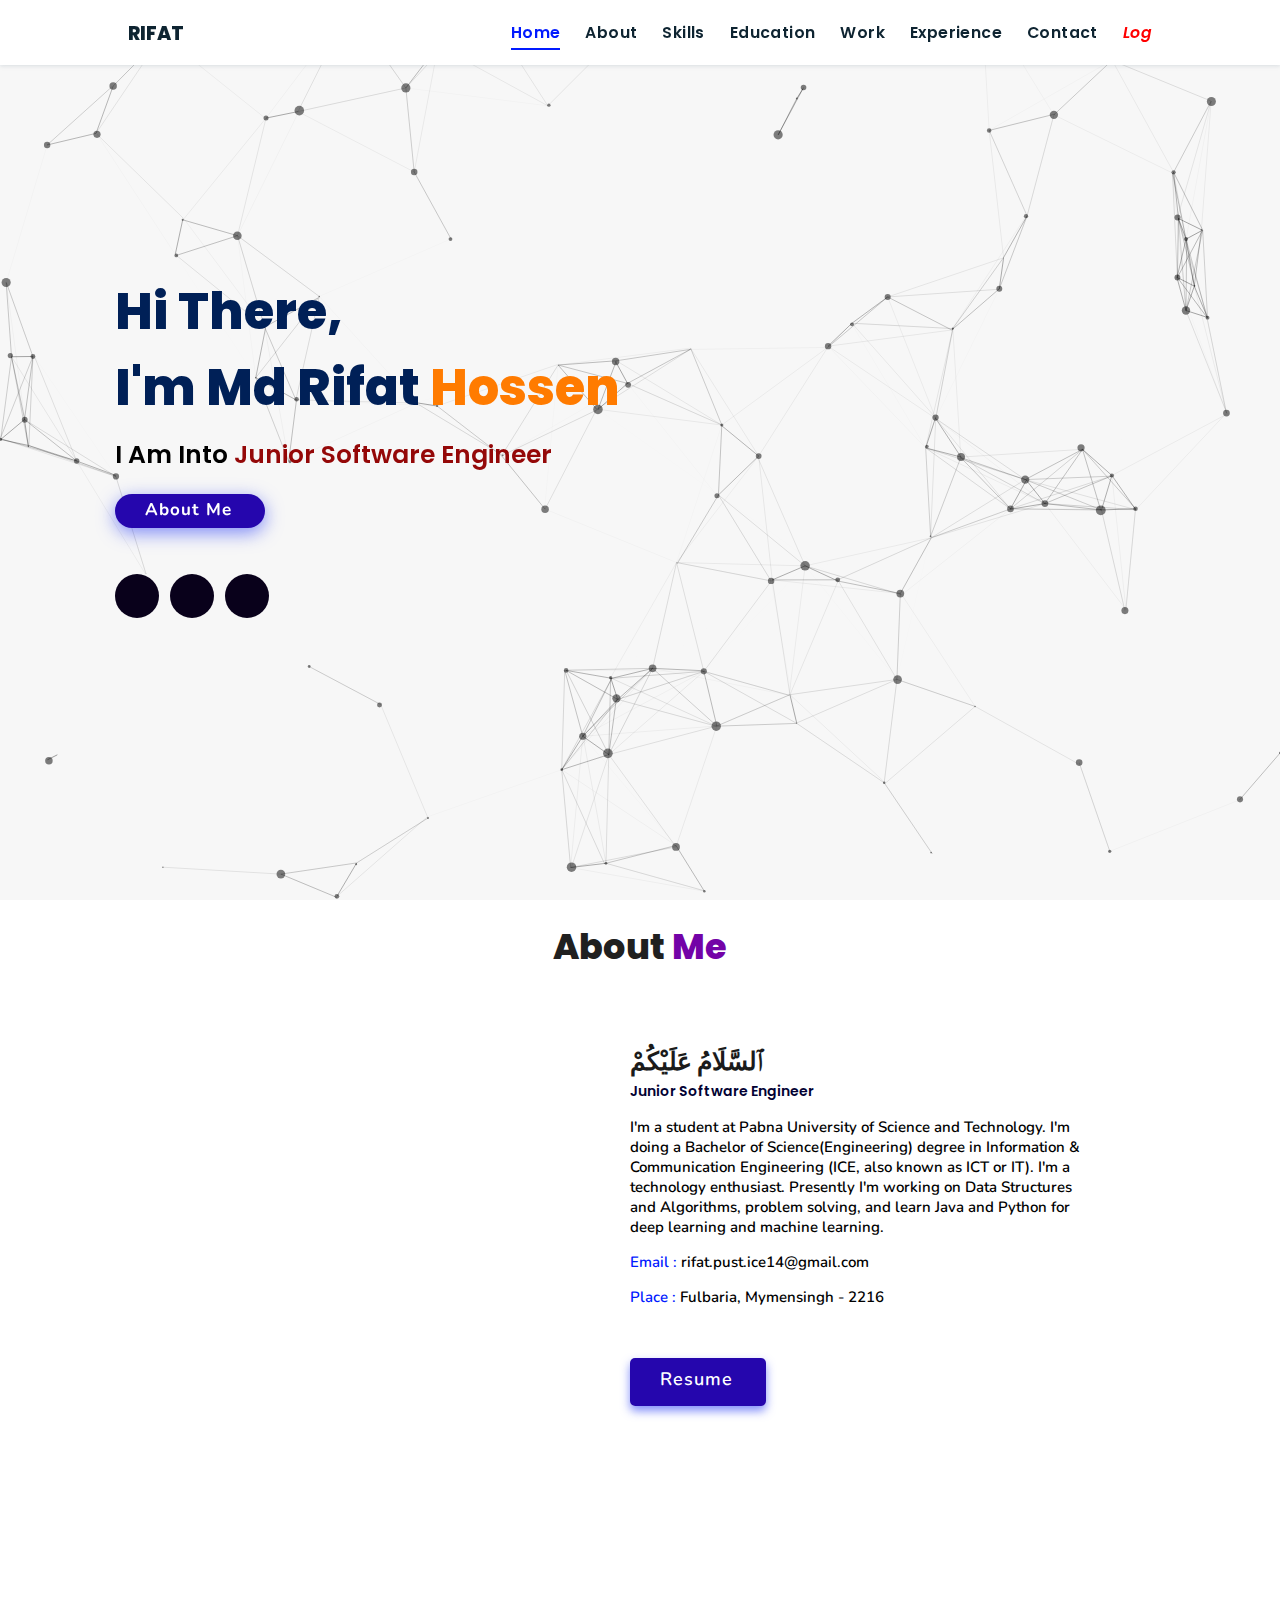
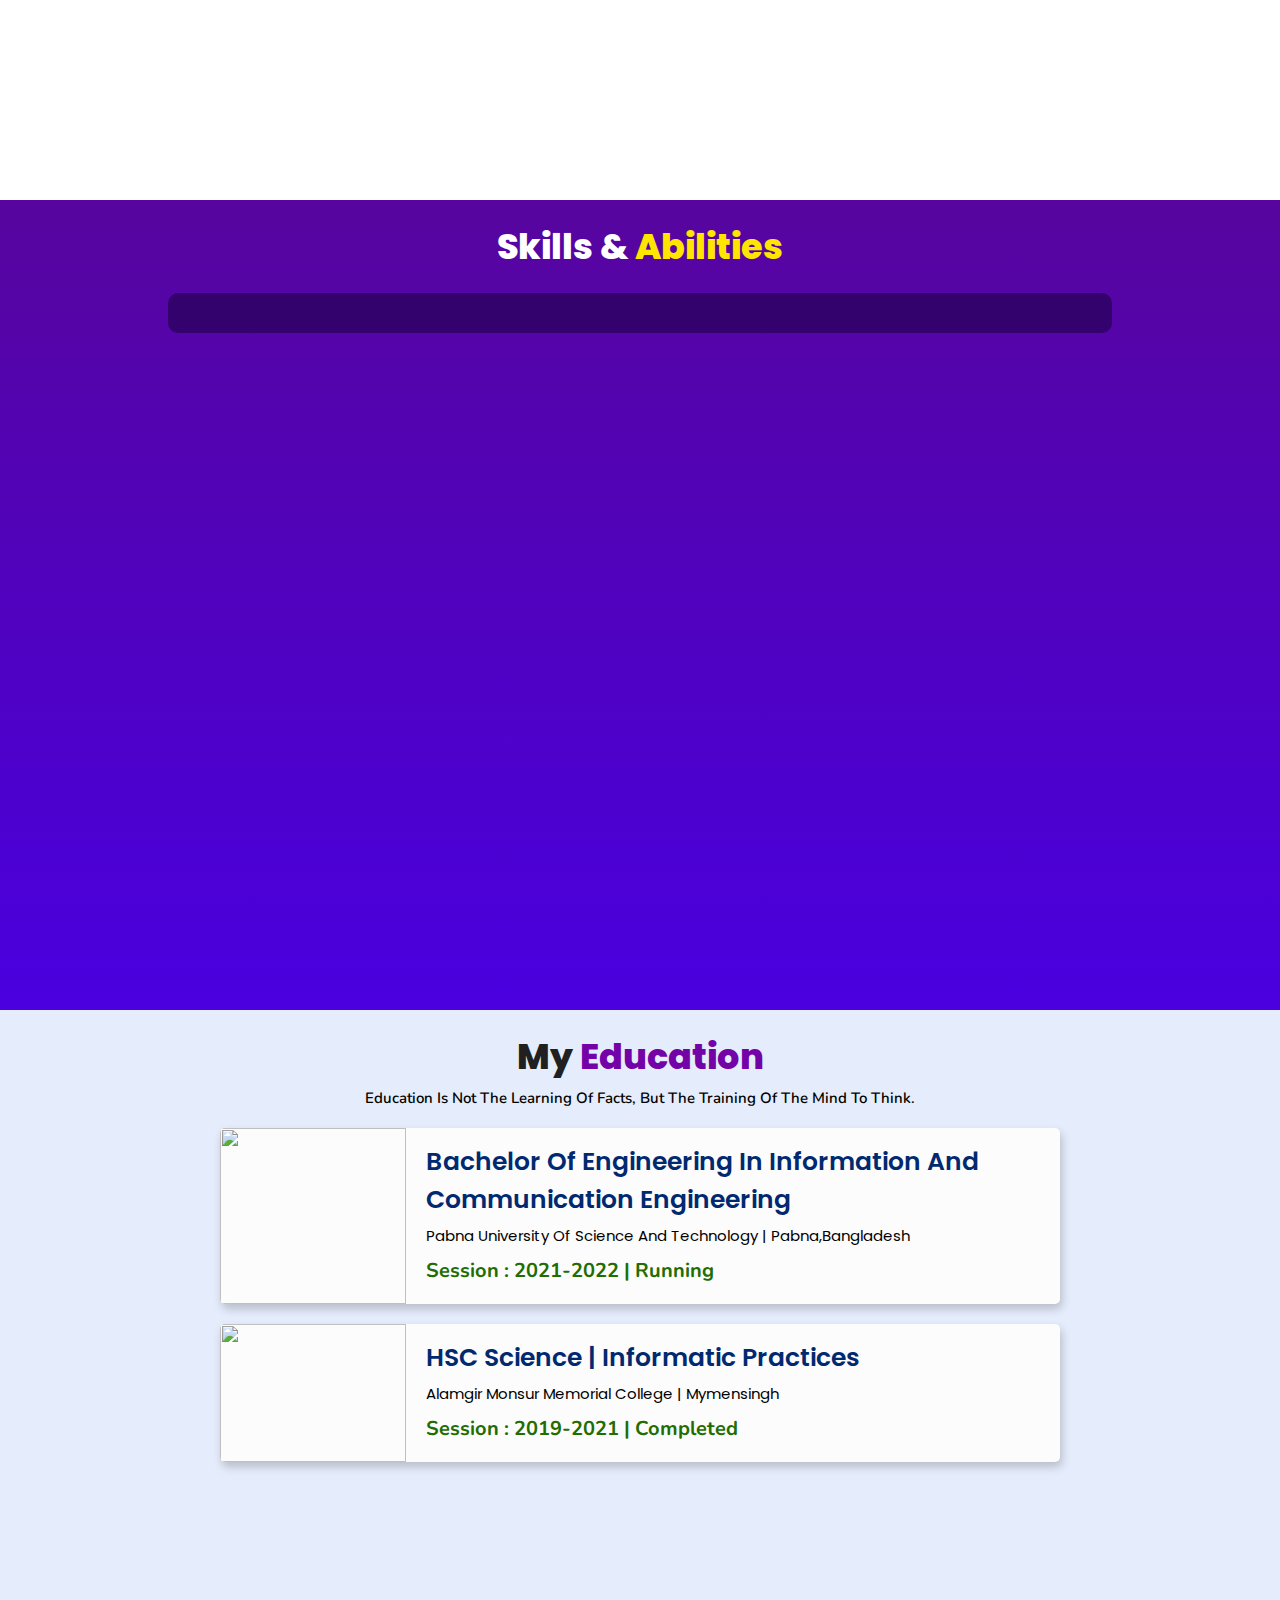
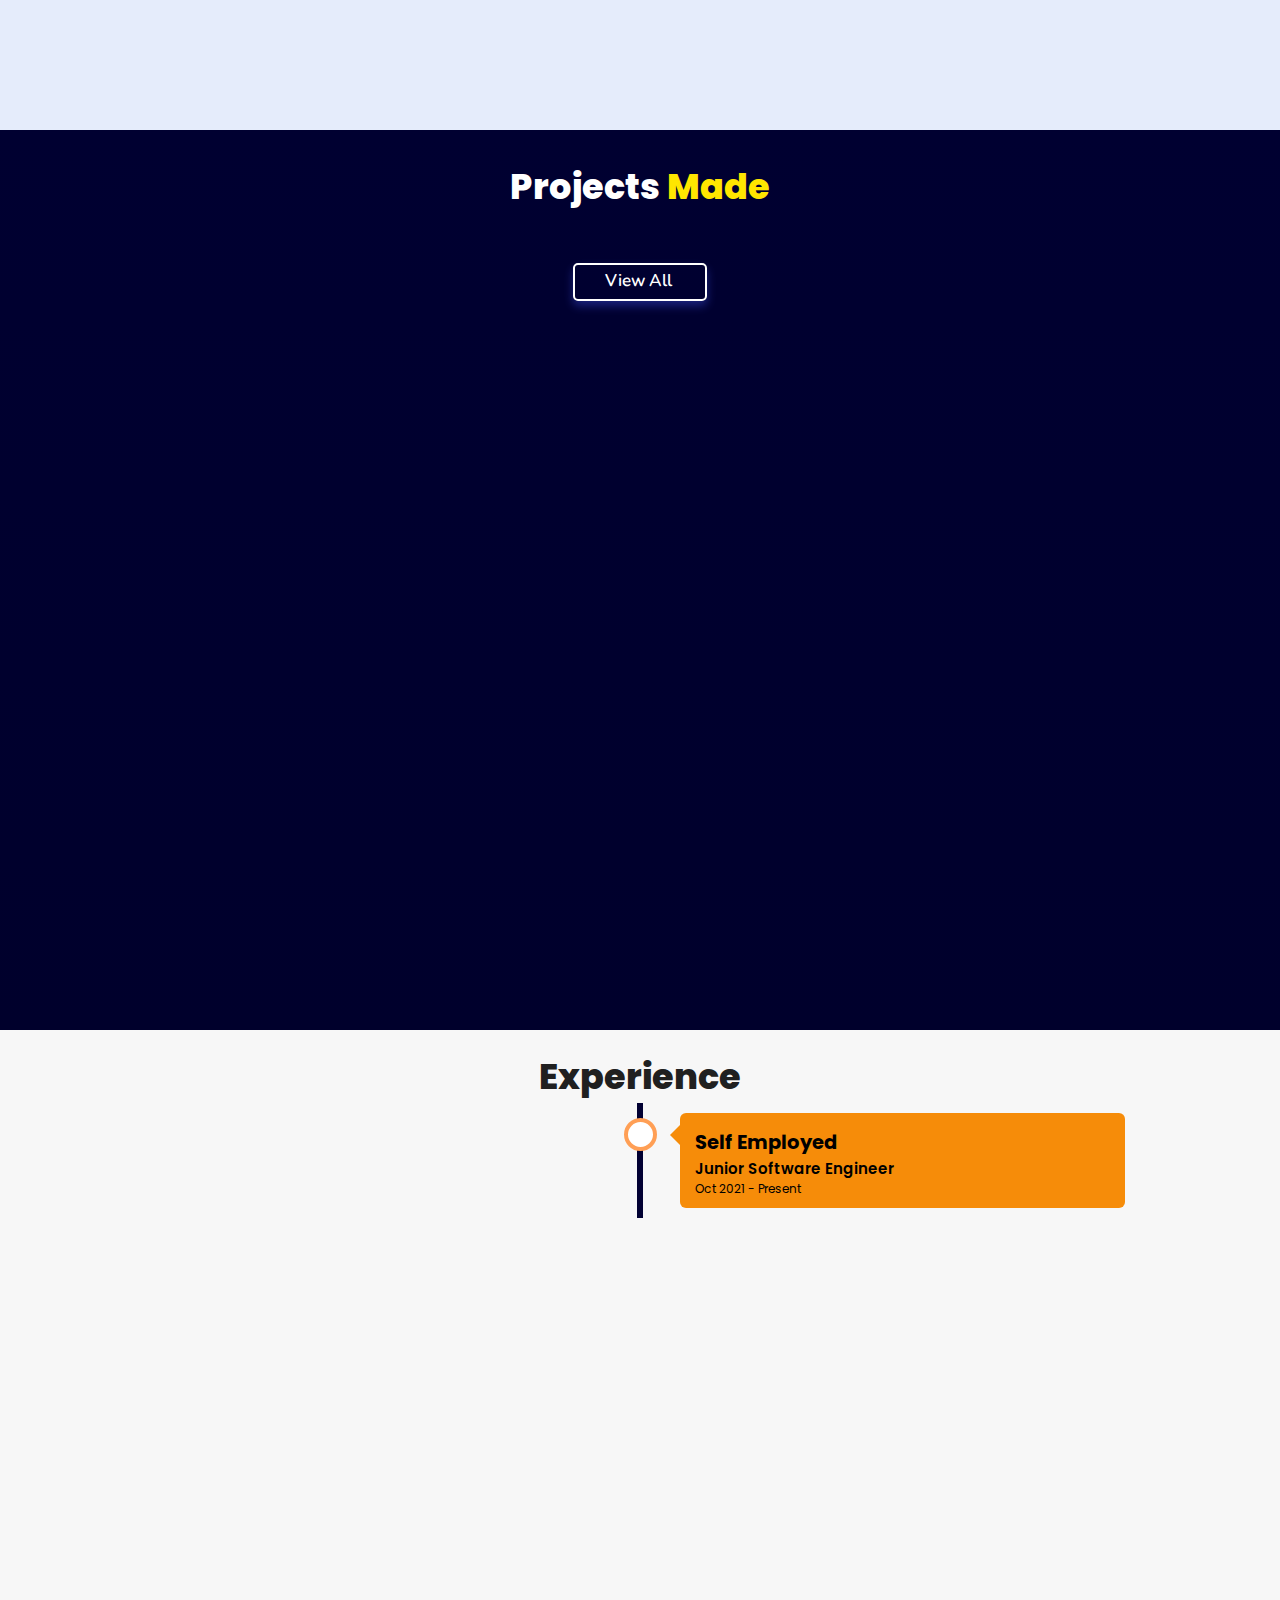
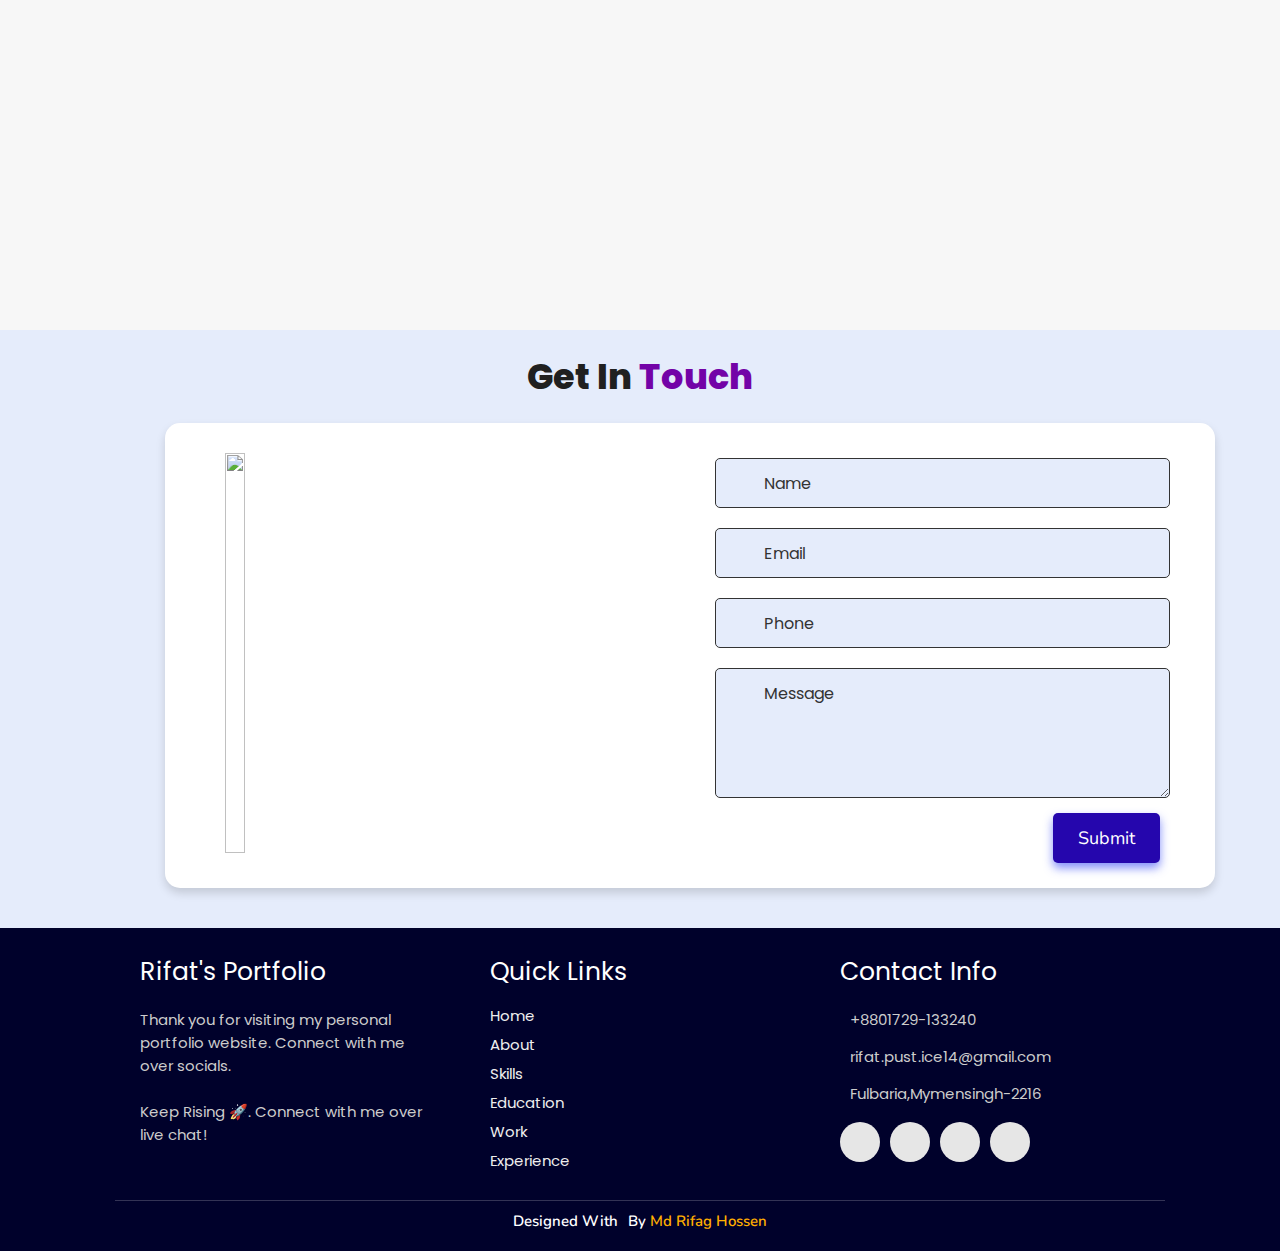
==== index.html @ 2b28e861 "Update index.html" ====
<!DOCTYPE html>
<html lang="en">
<head>
    <meta charset="UTF-8">
    <meta http-equiv="X-UA-Compatible" content="IE=edge">
    <meta name="viewport" content="width=device-width, initial-scale=1.0">
    <meta name="keywords" content="jigar sable, portfolio, jigar, full stack dev, personal portfolio lifecodes, portfolio design, portfolio website, personal portfolio" />
    <meta name="description" content="Welcome to Jigar's Portfolio. Full-Stack Web Developer and Android App Developer" />
    <!-- Custom CSS -->
    <link rel="stylesheet" href="./assets/css/tyle.css">
    <!-- Font Awesome -->
    <link rel="stylesheet" href="https://cdnjs.cloudflare.com/ajax/libs/font-awesome/5.15.3/css/all.min.css" integrity="sha512-iBBXm8fW90+nuLcSKlbmrPcLa0OT92xO1BIsZ+ywDWZCvqsWgccV3gFoRBv0z+8dLJgyAHIhR35VZc2oM/gI1w==" crossorigin="anonymous" referrerpolicy="no-referrer" />
    <!-- Favicon -->
    <link id='favicon' rel="shortcut icon" href="./assets/images/favicon.png" type="image/x-png">
    <title>Portfolio | Md Rifat Hossen</title>
    <link rel="stylesheet" href="https://cdnjs.cloudflare.com/ajax/libs/font-awesome/6.4.2/css/all.min.css" integrity="sha512-z3gLpd7yknf1YoNbCzqRKc4qyor8gaKU1qmn+CShxbuBusANI9QpRohGBreCFkKxLhei6S9CQXFEbbKuqLg0DA==" crossorigin="anonymous" referrerpolicy="no-referrer" />
    
</head>
<body oncontextmenu="return false">

<!-- pre loader -->
<!-- <div class="loader-container">
  <img draggable="false" src="./assets/images/preloader.gif" alt="">
</div> -->

<!-- navbar starts -->
<header>
        <a href="/" class="logo"><i class="fab fa-node-js"></i>RIFAT</a>

        <div id="menu" class="fas fa-bars"></div>
        <nav class="navbar">
            <ul>
            <li><a class="active" href="#home">Home</a></li>
            <li><a href="#about">About</a></li>
            <li><a href="#skills">Skills</a></li>
            <li><a href="#education">Education</a></li>
            <li><a href="#work">Work</a></li>
            <li><a href="#experience">Experience</a></li>
            <li><a href="#contact">Contact</a></li>
            <li><a href="blog.html"><i class="fa-solid fa-b fa-beat fa-2xl" style="color:Red;">Log</i></a>
            </ul>
        </nav>
</header>
<!-- navbar ends -->


<!-- hero section starts -->
<section class="home" id="home">
    <div id="particles-js"></div>

    <div class="content">
    <h2>Hi There,<br/> I'm Md Rifat <span>Hossen</span></h2>
    <p>i am into <span class="typing-text">Junior Software Engineer </span></p>
    <a href="#about" class="btn"><span>About Me</span>
      <i class="fas fa-arrow-circle-down"></i>
    </a>
    <div class="socials">
        <ul class="social-icons">
          <li><a class="linkedin" aria-label="LinkedIn" href="https://www.linkedin.com/in/md-rifat-hossen-pust" target="_blank"><i class="fab fa-linkedin"></i></a></li> 
          <li><a class="github" aria-label="GitHub" href="https://github.com/md-rifat-hossen" target="_blank"><i class="fab fa-github"></i></a></li>
         <!-- <li><a class="twitter" aria-label="Twitter" href="https://twitter.com/jigar_sable" target="_blank"><i class="fab fa-twitter"></i></a></li>-->
          <li><a class="telegram" aria-label="Telegram" href="https://t.me/RIFAT_PUST_ICE" target="_blank"><i class="fab fa-telegram-plane"></i></a></li>
          <!--<li><a class="instagram" aria-label="Instagram" href="https://www.instagram.com/jigarsable.dev"><i class="fab fa-instagram" target="_blank"></i></a></li>-->
        <!--  <li><a class="dev" aria-label="Dev" href="https://dev.to/jigarsable" target="_blank"><i class="fab fa-dev"></i></a></li>-->
        </ul>
      </div>
    </div>
<div class="image">
    <img draggable="false" class="tilt" src="https://i.postimg.cc/Hxh2NcGT/download-3.jpg" alt="">
</div>
</section>
<!-- hero section ends -->


<!-- about section starts -->
<section class="about" id="about">
    <h2 class="heading"><i class="fas fa-user-alt"></i> About <span>Me</span></h2>
    
    <div class="row">

    <div class="image">
        <img draggable="false" class="tilt" src="" alt="">
    </div>
    <div class="content">
        <h3>ٱلسَّلَامُ عَلَيْكُمْ</h3>
        <span class="tag">Junior Software Engineer </span>
        
        <p>I'm a student at Pabna University of Science and Technology. I'm doing a Bachelor of Science(Engineering) degree in Information & Communication Engineering (ICE, also known as ICT or IT). I'm a technology enthusiast. Presently I'm working on Data Structures and Algorithms, problem solving, and learn Java and Python for deep learning and machine learning. </p>
        
        <div class="box-container">
            <!-- <div class="box">
              <p><span> age: </span> 20</p>
              <p><span> phone : </span> +91 XXX-XXX-XXXX</p>
            </div> -->
            <div class="box">
              <p><span> email : </span> rifat.pust.ice14@gmail.com</p>
              <p><span> place : </span> Fulbaria, Mymensingh  - 2216</p>
            </div>
        </div>
        
        <div class="resumebtn">
            <a href="https://drive.google.com/file/d/1OYUyTofJy_w8hDtdPRPA99ixJ5JdgdSS/view?usp=drivesdk" target="_blank" class="btn"><span>Resume</span>
                <i class="fas fa-chevron-right"></i>
            </a>
        </div>

    </div>
    </div>
</section>
<!-- about section ends -->

<!-- skills section starts -->
<section class="skills" id="skills">

    <h2 class="heading"><i class="fas fa-laptop-code"></i> Skills & <span>Abilities</span></h2>

    <div class="container">
          <div class="row" id="skillsContainer">

            <!-- <div class="bar">
              <div class="info">
                <img src="https://img.icons8.com/color/48/000000/adobe-xd.png"/>
                <span>AdobeXD</span>
              </div>
            </div> -->

      </div>
</div>
</section>
<!-- skills section ends -->


<!-- education section starts -->
<section class="education" id="education">

  <h1 class="heading"><i class="fas fa-graduation-cap"></i> My <span>Education</span></h1>

    <p class="qoute">Education is not the learning of facts, but the training of the mind to think.</p>

    <div class="box-container">

    <div class="box">
        <div class="image">
        <img draggable="false" src="https://i.postimg.cc/SN1LspXP/download.jpg" alt="">
        </div>
        <div class="content">
        <h3>Bachelor of Engineering in Information and Communication Engineering </h3>
        <p>Pabna University of Science and Technology | Pabna,Bangladesh </p>
        <h4>Session : 2021-2022 | Running </h4>
        </div>
    </div>

    <div class="box">
      <div class="image">
      <img draggable="false" src="https://i.postimg.cc/k5bLss3n/download-1.jpg" alt="">
      </div>
      <div class="content">
      <h3>HSC Science | Informatic Practices</h3>
      <p>Alamgir Monsur Memorial College  | Mymensingh </p>
      <h4>Session : 2019-2021 | Completed</h4>
      </div>
    </div>

</div>
</section>
<!-- education section ends -->


<!-- work project section starts -->
<section class="work" id="work">

  <h2 class="heading"><i class="fas fa-laptop-code"></i> Projects <span>Made</span></h2>

  <div class="box-container">

    <!-- <div class="box tilt">
      <img draggable="false" src="./assets/images/projects/portfolio1.PNG" alt="" />
      <div class="content">
        <div class="tag">
        <h3>Portfolio Website</h3>
        </div>
        <div class="desc">
          <p>Personal portfolio website. Don't need much info about it, just scroll down. You're here only!</p>
          <div class="btns">
            <a href="#" class="btn" target="_blank"><i class="fas fa-eye"></i> View</a>
            <a href="https://github.com/jigar-sable/Portfolio-Website" class="btn" target="_blank">Code <i class="fas fa-code"></i></a>
          </div>
        </div>
      </div>
    </div> -->

</div>

<div class="viewall">
  <a href="/projects" class="btn"><span>View All</span>
    <i class="fas fa-arrow-right"></i>
</a>
</div>

</section>
<!-- work project section ends -->

<!-- experience section starts -->
<section class="experience" id="experience">

  <h2 class="heading"><i class="fas fa-briefcase"></i> Experience </h2>

  <div class="timeline">

    <div class="container right">
      <div class="content">
        <div class="tag">
          <h2>Self Employed</h2>
        </div>
        <div class="desc">
            <h3>Junior Software Engineer </h3>
            <p>Oct 2021 - present</p>
        </div>
      </div>
    </div>
<!---
    <div class="container left">
      <div class="content">
        <div class="tag">
          <h2>Mapstreak Flyseas</h2>
        </div>
        <div class="desc">
            <h3>Web Developer | Internship</h3>
            <p>June 2021 - Dec 2021</p>
        </div>
      </div>
    </div>

    <div class="container right">
      <div class="content">
        <div class="tag">
          <h2>The Spark Foundation</h2>
        </div>
        <div class="desc">
            <h3>Website Developer | Internship</h3>
            <p>May 2021 - June 2021</p>
        </div>
      </div>
    </div>

    <div class="container left">
      <div class="content">
        <div class="tag">
          <h2>The Spark Foundation</h2>
        </div>
        <div class="desc">
            <h3>Mobile Application Developer | Internship</h3>
            <p>April 2021 - May 2021</p>
        </div>
      </div>
    </div>

    <div class="container right">
      <div class="content">
        <div class="tag">
          <h2>Frshr Technologies</h2>
        </div>
        <div class="desc">
            <h3>Wordpress Developer | Internship</h3>
            <p>April 2021 - April 2021</p>
        </div>
      </div>
    </div>

    <div class="container left">
      <div class="content">
        <div class="tag">
          <h2>WonderingBlog</h2>
        </div>
        <div class="desc">
            <h3>Web Development & SEO | Internship</h3>
            <p>March 2021 - April 2021</p>
        </div>
      </div>
    </div>
  </div>

  <div class="morebtn">
    <a href="/experience" class="btn"><span>View All</span>
      <i class="fas fa-arrow-right"></i>
  </a>
  </div>

</div>-->

</section>
<!-- experience section ends -->

<!-- contact section starts -->
<section class="contact" id="contact">
  
  <h2 class="heading"><i class="fas fa-headset"></i> Get in <span>Touch</span></h2>

  <div class="container">
    <div class="content">
      <div class="image-box">
        <img draggable="false" src="./assets/images/contact1.png" alt="">
      </div>
    <form id="contact-form">
      
      <div class="form-group">
        <div class="field">
          <input type="text" name="name" placeholder="Name" required>
          <i class='fas fa-user'></i>
        </div>
        <div class="field">
          <input type="text" name="email" placeholder="Email" required>
          <i class='fas fa-envelope'></i>
        </div>
        <div class="field">
          <input type="text" name="phone" placeholder="Phone">
          <i class='fas fa-phone-alt'></i>
        </div>
        <div class="message">
        <textarea placeholder="Message" name="message" required></textarea>
        <i class="fas fa-comment-dots"></i>
        </div>
        </div>
      <div class="button-area">
        <button type="submit">
          Submit <i class="fa fa-paper-plane"></i></button>
      </div>
    </form>
  </div>
  </div>
</section>
<!-- contact section ends -->


<!-- footer section starts -->
<section class="footer">

  <div class="box-container">

      <div class="box">
          <h3>Rifat's Portfolio</h3>
          <p>Thank you for visiting my personal portfolio website. Connect with me over socials. <br/> <br/> Keep Rising 🚀. Connect with me over live chat!</p>
      </div>

      <div class="box">
          <h3>quick links</h3>
          <a href="#home"><i class="fas fa-chevron-circle-right"></i> home</a>
          <a href="#about"><i class="fas fa-chevron-circle-right"></i> about</a>
          <a href="#skills"><i class="fas fa-chevron-circle-right"></i> skills</a>
          <a href="#education"><i class="fas fa-chevron-circle-right"></i> education</a>
          <a href="#work"><i class="fas fa-chevron-circle-right"></i> work</a>
          <a href="#experience"><i class="fas fa-chevron-circle-right"></i> experience</a>
      </div>

      <div class="box">
          <h3>contact info</h3>
          <p> <i class="fas fa-phone"></i>+8801729-133240</p>
          <p> <i class="fas fa-envelope"></i>rifat.pust.ice14@gmail.com</p>
          <p> <i class="fas fa-map-marked-alt"></i>Fulbaria,Mymensingh-2216</p>
          <div class="share">

              <a href="https://www.linkedin.com/in/md-rifat-hossen-pust" class="fab fa-linkedin" aria-label="LinkedIn" target="_blank"></a>
              <a href="https://github.com/md-rifat-hossen" class="fab fa-github" aria-label="GitHub" target="_blank"></a>
              <a href="mailto:rifat.pust.ice14@gmail.com" class="fas fa-envelope" aria-label="Mail" target="_blank"></a>
              
              <a href="https://t.me/RIFAT_PUST_ICE" class="fab fa-telegram-plane" aria-label="Telegram" target="_blank"></a>
          </div>
      </div>
  </div>

  <h1 class="credit">Designed with <i class="fa fa-heart pulse"></i> by <a href="https://www.linkedin.com/in/md-rifat-hossen-pust">Md Rifag Hossen</a></h1>

</section>
<!-- footer section ends -->


<!-- scroll top btn -->
<a href="#home" aria-label="ScrollTop" class="fas fa-angle-up" id="scroll-top"></a>
<!-- scroll back to top -->


<!-- ==== ALL MAJOR JAVASCRIPT CDNS STARTS ==== -->
<!-- jquery cdn -->
<script src="https://cdnjs.cloudflare.com/ajax/libs/jquery/3.6.0/jquery.min.js" integrity="sha512-894YE6QWD5I59HgZOGReFYm4dnWc1Qt5NtvYSaNcOP+u1T9qYdvdihz0PPSiiqn/+/3e7Jo4EaG7TubfWGUrMQ==" crossorigin="anonymous" referrerpolicy="no-referrer"></script>

<!-- typed.js cdn -->
<script src="https://cdnjs.cloudflare.com/ajax/libs/typed.js/2.0.5/typed.min.js" integrity="sha512-1KbKusm/hAtkX5FScVR5G36wodIMnVd/aP04af06iyQTkD17szAMGNmxfNH+tEuFp3Og/P5G32L1qEC47CZbUQ==" crossorigin="anonymous" referrerpolicy="no-referrer"></script>

<!-- particle.js links -->
<script src="./assets/js/particles.min.js"></script>
<script src="./assets/js/app.js"></script>

<!-- vanilla tilt.js links -->
<script src="https://cdnjs.cloudflare.com/ajax/libs/vanilla-tilt/1.7.0/vanilla-tilt.min.js" integrity="sha512-SttpKhJqONuBVxbRcuH0wezjuX+BoFoli0yPsnrAADcHsQMW8rkR84ItFHGIkPvhnlRnE2FaifDOUw+EltbuHg==" crossorigin="anonymous" referrerpolicy="no-referrer"></script>

<!-- scroll reveal anim -->
<script src="https://unpkg.com/scrollreveal"></script>

<script
      type="text/javascript"
      src="https://cdn.jsdelivr.net/npm/emailjs-com@3/dist/email.min.js"
    ></script>

<!-- ==== ALL MAJOR JAVASCRIPT CDNS ENDS ==== -->

<script src="./assets/js/cript.js"></script>

</body>
</html>
---- assets/css/tyle.css ----
@import url("https://fonts.googleapis.com/css2?family=Poppins:wght@400;600;700&display=swap");
@import url("https://fonts.googleapis.com/css2?family=Nunito:ital,wght@0,300;0,400;0,600;0,700;1,300;1,400&display=swap");

* {
  margin: 0;
  padding: 0;
  box-sizing: border-box;
  text-decoration: none;
  outline: none;
  border: none;
  text-transform: capitalize;
  transition: all 0.2s linear;
}
html {
  font-size: 62.5%;
  overflow-x: hidden;
  scroll-behavior: smooth;
}
body {
  background: #f7f7f7;
  font-family: "Poppins", sans-serif;
}

*::selection {
  background: #2b3dda;
  color: #fff;
}

html {
  font-size: 62.5%;
  overflow-x: hidden;
}
html::-webkit-scrollbar {
  width: 0.8rem;
}
html::-webkit-scrollbar-track {
  background: rgb(235, 202, 245);
}
html::-webkit-scrollbar-thumb {
  background: #420177;
}

/* pre loader start */
.loader-container {
  position: fixed;
  top: 0;
  left: 0;
  z-index: 10000;
  background: #e6eff1;
  display: flex;
  align-items: center;
  justify-content: center;
  height: 100%;
  width: 100%;
}
.loader-container.fade-out {
  top: -120%;
}
/* pre loader end */

/* navbar starts */
header {
  position: fixed;
  top: 0;
  left: 0;
  right: 0;
  z-index: 1000;
  display: flex;
  align-items: center;
  justify-content: space-between;
  padding: 1.7rem 10%;
  height: 6.5rem;
  background-color: #fff;
  box-shadow: 0 1px 4px rgba(146, 161, 176, 0.3);
}
section {
  min-height: 100vh;
  padding: 2rem 9%;
}
.heading {
  font-size: 3.5rem;
  color: rgb(32, 32, 32);
  font-weight: 800;
  text-align: center;
}
.heading span {
  color: rgb(115, 3, 167);
}
header .logo {
  font-size: 1.9rem;
  font-weight: 800;
  text-decoration: none;
  color: #0e2431;
}
header .logo i {
  font-size: 2.2rem;
}
header .logo:hover {
  color: #fc8c05;
}
header .navbar ul {
  list-style: none;
  display: flex;
  justify-content: center;
  align-items: center;
}
header .navbar li {
  margin-left: 2.5rem;
}
header .navbar ul li a {
  font-size: 1.57rem;
  color: #0e2431;
  font-weight: 600;
  text-decoration: none;
  letter-spacing: 0.04rem;
  transition: 0.2s;
}
header .navbar ul li a.active,
header .navbar ul li a:hover {
  color: #011aff;
  border-bottom: 0.2rem solid #011aff;
  padding: 0.5rem 0;
}
/* navbar ends */

/* hamburger icon starts*/
#menu {
  font-size: 3rem;
  cursor: pointer;
  color: rgb(24, 2, 63);
  display: none;
}
@media (max-width: 768px) {
  #menu {
    display: block;
  }
  header .navbar {
    position: fixed;
    top: 6.5rem;
    right: -120%;
    width: 75%;
    height: 100%;
    text-align: left;
    align-items: flex-start;
    background-color: #0e0f31;
  }
  header .navbar ul {
    flex-flow: column;
    padding: 1rem;
  }
  header .navbar ul li {
    text-align: center;
    width: 100%;
    margin: 1rem 0;
    border-radius: 0.5rem;
    width: 26rem;
  }
  header .navbar ul li a {
    display: block;
    padding: 1rem;
    text-align: left;
    color: #fff;
    font-size: 2rem;
  }
  header .navbar ul li a.active,
  header .navbar ul li a:hover {
    padding: 1rem;
    color: #fff;
    border-radius: 0.5rem;
    border-bottom: 0.5rem solid #011aff;
  }
  .fa-times {
    transform: rotate(180deg);
  }
  header .navbar.nav-toggle {
    right: 0;
  }
}
/* hamburger icon ends */

/* hero section starts*/
.home {
  position: relative;
  display: flex;
  flex-wrap: wrap;
  gap: 1.5rem;
  min-height: 100vh;
  align-items: center;
}
.home #particles-js {
  position: absolute;
  top: 0;
  left: 0;
  height: 100%;
  width: 100%;
}
.home::before {
  content: "";
  position: absolute;
  top: 0;
  left: 0;
  height: 100%;
  width: 100%;
}
.home .content {
  flex: 1 1 40rem;
  padding-top: 1rem;
  z-index: 1;
}
.home .image {
  flex: 1 1 40rem;
  z-index: 1;
}
.home .image img {
  width: 70%;
  margin-left: 6rem;
  border-radius: 50%;
  box-shadow: 0 2px 8px rgba(0, 0, 0, 0.3);
  cursor: pointer;
}
.home .image img:hover {
  box-shadow: 0 5px 15px rgba(0, 0, 0, 0.5);
}
.home .content h2 {
  font-size: 5rem;
  font-weight: 800;
  color: #002057;
}
.home .content h2 span {
  font-size: 5rem;
  font-weight: 800;
  color: #ff7b00;
}
.home .content p {
  font-size: 2.5rem;
  color: #000;
  font-weight: 600;
  padding: 1rem 0;
}
.home .content p span {
  font-size: 2.5rem;
  color: rgb(148, 8, 8);
  font-weight: 600;
  padding: 1rem 0;
}
.home .btn {
  margin-top: 1rem;
  position: absolute;
  line-height: 0;
  padding: 1.6rem 3rem;
  border-radius: 4em;
  transition: 0.5s;
  color: #fff;
  background: #2506ad;
  box-shadow: 0px 5px 18px rgba(48, 68, 247, 0.6);
  font-family: "Nunito", sans-serif;
}
.home .btn span {
  font-weight: 700;
  font-size: 1.7rem;
  letter-spacing: 0.1rem;
}
.home .btn i {
  margin-left: 0.3rem;
  font-size: 1.5rem;
  transition: 0.3s;
}
.home .btn:hover {
  background: #1a047e;
}
.home .btn:hover i {
  transform: translateX(5px);
}
/* social icons start */
.socials {
  position: relative;
  margin-top: 9rem;
}
.socials .social-icons {
  padding-left: 0;
  margin-bottom: 0;
  list-style: none;
}
.socials .social-icons li {
  display: inline-block;
  margin-bottom: 14px;
}
.social-icons a {
  font-size: 2rem;
  display: inline-block;
  line-height: 44px;
  color: #00d9ff;
  background-color: #09011b;
  width: 44px;
  height: 44px;
  text-align: center;
  margin-right: 8px;
  border-radius: 100%;
  -webkit-transition: all 0.2s linear;
  -o-transition: all 0.2s linear;
  transition: all 0.2s linear;
}
.social-icons a:active,
.social-icons a:focus,
.social-icons a:hover {
  color: #fff;
  background-color: #0685da;
}
.social-icons a.github:hover {
  background-color: #0e0e0e;
}
.social-icons a.twitter:hover {
  background-color: #00aced;
}
.social-icons a.linkedin:hover {
  background-color: #007bb6;
}
.social-icons a.dev:hover {
  background-color: #070707;
}
.social-icons a.instagram:hover {
  background-color: #ee00da;
}
/* social icons end */

/* hero media queries starts*/
@media (max-width: 450px) {
  .home .btn {
    margin: 4rem 0;
  }
  .socials {
    margin-top: 12rem;
  }
  .home .image img {
    margin-top: -12rem;
  }
  .home .content p {
    font-size: 2.2rem;
  }
  .home .content p span {
    font-size: 2.2rem;
  }
}
/* hero media queries ends*/
/* hero section end */

/* about section starts */
.about {
  background: rgb(255, 255, 255);
}
.about .row {
  display: flex;
  flex-direction: row;
  gap: 2rem;
  flex-wrap: wrap;
  padding: 4rem;
}
.about .row .image {
  text-align: center;
  flex: 1 1 35rem;
}
.about .row .image img {
  margin: 4rem;
  width: 30rem;
  height: auto;
  border-radius: 5%;
  box-shadow: 0 5px 10px rgba(0, 0, 0, 0.6);
  mix-blend-mode: luminosity;
  transition: 0.3s;
  cursor: pointer;
}
.about .row .image img:hover {
  mix-blend-mode: normal;
}
.about .row .content {
  flex: 1 1 45rem;
  padding: 3rem;
}
.about .row .content h3 {
  color: rgb(27, 27, 27);
  font-size: 2.5rem;
}
.about .row .content .tag {
  font-size: 1.4rem;
  color: #020133;
  font-weight: 600;
  margin-top: 1rem;
}
.about .row .content p {
  font-size: 1.5rem;
  margin-top: 1.5rem;
  font-family: "Nunito";
  font-weight: 600;
  text-transform: none;
}
.about .row .content .box-container {
  display: flex;
  flex-wrap: wrap;
  gap: 1.5rem;
  font-family: "Nunito";
  font-weight: 600;
}
.about .row .content .box-container .box p {
  text-transform: none;
}
.about .row .content .box-container .box p span {
  color: #011aff;
}
.resumebtn {
  margin-top: 6rem;
}
.resumebtn .btn {
  padding: 1.7rem 3rem;
  border-radius: 0.5em;
  transition: 0.3s;
  color: #fff;
  background: #2506ad;
  box-shadow: 0px 5px 10px rgba(48, 68, 247, 0.6);
  font-family: "Nunito", sans-serif;
}
.resumebtn .btn span {
  font-weight: 600;
  font-size: 1.8rem;
  letter-spacing: 0.1rem;
}
.resumebtn .btn i {
  margin-left: 0.3rem;
  font-size: 1.2rem;
  transition: 0.3s;
}
.resumebtn .btn:hover {
  background: #1a047e;
}
.resumebtn .btn:hover i {
  transform: translateX(5px);
}
/* about media queries starts*/
@media screen and (max-width: 600px) {
  .about .row .image {
    margin-top: 2rem;
  }
  .about .row .image img {
    margin: 0 auto;
    width: 80%;
    mix-blend-mode: normal;
  }
  .about .row {
    padding: 0.5rem;
    margin-bottom: 7rem;
  }
  .about .row .content {
    padding: 1rem;
  }
  .about .row .content .box-container {
    gap: 0;
  }
}
/* about media queries ends*/
/* about section ends */

/* skills section starts */
.skills {
  min-height: 90vh;
  background: linear-gradient(to bottom, #57059e, #4a00e0);
}
.skills h2 {
  color: #fff;
}
.skills .heading span {
  color: rgb(255, 230, 0);
}
.skills .container {
  background: rgba(0, 0, 22, 0.4);
  color: #fff;
  border-radius: 1rem;
  padding: 2rem;
  width: 90%;
  margin: auto;
  margin-top: 2rem;
}
.skills .container .row {
  display: grid;
  grid-template-columns: repeat(6, 1fr);
  flex-wrap: wrap;
  gap: 1.8rem;
}
.skills .container .bar {
  margin-bottom: 15px;
  padding: 10px;
  border-radius: 1rem;
  box-shadow: 0 4px 10px rgba(0, 0, 0, 0.2);
  background: rgba(0, 0, 22, 0.9);
  transition: 0.2s;
}
.skills .container .bar:hover {
  box-shadow: 0 8px 10px rgba(0, 2, 68, 0.8) !important;
  background-color: rgba(0, 0, 0, 0.9) !important;
}
.skills .container .bar .info {
  display: flex;
  flex-direction: column;
  align-items: center;
  gap: 1rem;
  margin-top: 1rem;
}
.skills .container .bar .info i {
  font-size: 4rem;
}
.skills .container .bar .info span {
  font-size: 2rem;
  font-weight: 500;
  font-family: "Poppins";
  margin-left: 0.5rem;
}
/* skills media queries starts*/
@media screen and (max-width: 600px) {
  .skills .container {
    padding: 0;
    margin: 0;
  }
  .skills .container .row {
    grid-template-columns: repeat(2, 1fr);
    margin: 1rem;
    padding: 2rem 0.2rem 2rem 0.2rem;
    gap: 1rem;
  }
  .skills .container {
    margin-top: 5px;
    width: 100%;
  }
}
/* skills media queries ends*/
/* skills section ends */

/* education section starts */
.education {
  background: #e5ecfb;
  min-height: 80vh;
}
.education .qoute {
  font-size: 1.5rem;
  text-align: center;
  font-family: "Nunito", sans-serif;
  font-weight: 600;
  margin-top: 0.5rem;
}
.education .box-container {
  display: flex;
  flex-wrap: wrap;
  justify-content: center;
  align-items: center;
  flex-direction: column;
}
.education .box-container .box {
  display: flex;
  flex-direction: row;
  width: 80%;
  border-radius: 0.5rem;
  box-shadow: 0.2rem 0.5rem 1rem rgba(0, 0, 0, 0.2);
  text-align: center;
  position: relative;
  margin-top: 2rem;
  overflow: hidden;
  transition: 0.3s;
  background: rgb(252, 252, 252);
}
.education .box-container .box:hover {
  transform: scale(1.03);
  box-shadow: 1rem 0.5rem 1.2rem rgba(0, 0, 0, 0.3);
}
.education .box-container .box .image {
  flex: 1 1 20rem;
  width: 100%;
}
.education .box-container .box img {
  object-fit: cover;
  position: relative;
  width: 100%;
  height: 100%;
}
.education .box-container .box .content {
  position: relative;
  display: flex;
  flex-direction: column;
  padding: 1rem;
  flex-wrap: wrap;
  flex: 1 1 70rem;
}
.education .box-container .box .content h3 {
  font-size: 2.5rem;
  color: #012970;
  padding: 0.5rem 0;
  font-weight: 600;
  text-align: left;
  margin-left: 1rem;
}
.education .box-container .box .content p {
  font-size: 1.5rem;
  margin-left: 1rem;
  text-align: left;
}
.education h4 {
  font-size: 2rem;
  color: rgb(34, 109, 0);
  text-align: left;
  margin: 1rem;
  font-family: "Nunito", sans-serif;
  font-weight: 700;
}

/* education media queries starts*/
@media screen and (max-width: 600px) {
  .education .box-container .box {
    flex-direction: column;
    width: 100%;
  }
  .education .box-container .box .image {
    width: 100%;
    height: 25rem;
  }
  .education .box-container .box img {
    width: 100%;
  }
  .education .box-container .box .content {
    position: relative;
    display: flex;
    flex-direction: column;
    padding: 1rem;
    flex-wrap: wrap;
    flex: 0;
  }
  .education .btns {
    margin-top: 2rem;
    margin-left: 1rem;
    margin-right: 1rem;
    flex-wrap: wrap;
  }
}
/* education media queries ends*/
/* education section ends */

/* work section starts */
.work {
  /* background: #010124; */
  background: linear-gradient(to bottom, #000031, #00002c);
}
.work h2 {
  color: #fff;
  padding: 1rem;
}
.work .heading span {
  color: rgb(255, 230, 0);
}
.work .box-container {
  display: flex;
  flex-wrap: wrap;
  gap: 1.5rem;
  margin: 2rem;
}
.work .box-container .box {
  flex: 1 1 30rem;
  border-radius: 0.5rem;
  box-shadow: 0 0.5rem 1rem rgba(0, 0, 0, 0.1);
  position: relative;
  overflow: hidden;
  height: 30rem;
}
.work .box-container .box img {
  height: 100%;
  width: 100%;
  object-fit: cover;
}
.work .box-container .box .content {
  height: 100%;
  width: 100%;
  position: absolute;
  top: 85%;
  left: 0;
  background: rgba(255, 255, 255, 0.9);
  display: flex;
  flex-direction: column;
}
.work .box-container .box .content .tag {
  display: flex;
  flex-direction: row;
  justify-content: space-between;
  align-items: center;
  height: 4.5rem;
  width: 100%;
  padding-left: 1rem;
  background: #ffd900;
}
.work .box-container .box .content .tag h3 {
  font-size: 2rem;
}
.work .box-container .box:hover .content {
  top: 25%;
}
.work .desc {
  margin: 2rem;
  display: flex;
  flex-direction: column;
  justify-content: center;
}
.work .desc p {
  font-size: 1.5rem;
}
.work .desc .btns {
  display: flex;
  justify-content: space-between;
  width: 100%;
  margin-top: 2rem;
}
.work .desc .btns .btn {
  line-height: 0;
  display: inline;
  padding: 1.5rem 2.5rem;
  border-radius: 0.5rem;
  font-size: 1.5rem;
  color: #fff;
  background: rgb(12, 12, 12);
  margin-right: 2rem;
}
.work .desc .btns .btn:hover {
  background: #310ae0f5;
}
.work .viewall {
  display: flex;
  justify-content: center;
}
.work .viewall .btn {
  position: relative;
  line-height: 0;
  padding: 1.6rem 3rem;
  border-radius: 0.5em;
  transition: 0.5s;
  color: rgb(255, 255, 255);
  font-weight: 700;
  border: 2px solid #fff;
  box-shadow: 0px 5px 10px rgba(65, 84, 241, 0.4);
  text-align: center;
}
.work .viewall .btn span {
  font-weight: 600;
  font-size: 1.7rem;
  font-family: "Nunito", sans-serif;
}
.work .viewall .btn i {
  margin-left: 0.3rem;
  font-size: 1.5rem;
  transition: 0.3s;
}
.work .viewall .btn:hover {
  background: #fff;
  color: #000;
}
.work .viewall .btn:hover i {
  transform: translateX(5px);
}
/* work section ends */

/* experience section starts */
.experience .timeline {
  position: relative;
  max-width: 1200px;
  margin: 0 auto;
}
.experience .timeline::after {
  content: "";
  position: absolute;
  width: 6px;
  background: #020133;
  top: 0;
  bottom: 0;
  left: 50%;
  margin-left: -3px;
  z-index: -2;
}
.experience .container {
  padding: 10px 40px;
  position: relative;
  background-color: inherit;
  width: 50%;
}
/*circles on timeline*/
.experience .container::after {
  content: "\f0b1";
  position: absolute;
  width: 25px;
  height: 25px;
  right: -17px;
  background-color: rgb(255, 255, 255);
  border: 4px solid #ff9f55;
  top: 15px;
  border-radius: 50%;
  z-index: 100;
  font-size: 1.89rem;
  text-align: center;
  font-weight: 600;
  color: #02094b;
  font-family: "Font Awesome\ 5 Free";
}
.experience .left {
  left: 0;
}
.experience .right {
  left: 50%;
}
/* arrows pointing right */
.experience .left::before {
  content: " ";
  height: 0;
  position: absolute;
  top: 22px;
  width: 0;
  z-index: 1;
  right: 30px;
  border: medium solid #f68c09;
  border-width: 10px 0 10px 10px;
  border-color: transparent transparent transparent #f68c09;
}
/* arrows pointing left  */
.experience .right::before {
  content: " ";
  height: 0;
  position: absolute;
  top: 22px;
  width: 0;
  z-index: 1;
  left: 30px;
  border: medium solid #f68c09;
  border-width: 10px 10px 10px 0;
  border-color: transparent #f68c09 transparent transparent;
}
.experience .right::after {
  left: -16px;
}
.experience .content {
  background-color: #f68c09;
  position: relative;
  border-radius: 6px;
}
.experience .content .tag {
  font-size: 1.3rem;
  padding-top: 1.5rem;
  padding-left: 1.5rem;
}
.experience .content .desc {
  margin-left: 1.5rem;
  padding-bottom: 1rem;
}
.experience .content .desc h3 {
  font-size: 1.5rem;
  font-weight: 600;
}
.experience .content .desc p {
  font-size: 1.2rem;
}
/* view all button */
.morebtn {
  display: flex;
  justify-content: center;
}
.morebtn .btn {
  position: relative;
  line-height: 0;
  padding: 1.6rem 3rem;
  border-radius: 0.5em;
  transition: 0.5s;
  color: #fff;
  background: #2506ad;
  box-shadow: 0px 5px 10px rgba(48, 68, 247, 0.6);
  text-align: center;
}
.morebtn .btn span {
  font-weight: 600;
  font-size: 1.7rem;
  font-family: "Nunito", sans-serif;
}
.morebtn .btn i {
  margin-left: 0.3rem;
  font-size: 1.5rem;
  transition: 0.3s;
}
.morebtn .btn:hover {
  background: #1a047e;
}
.morebtn .btn:hover i {
  transform: translateX(5px);
}

/* Media queries - Responsive timeline on screens less than 600px wide */
@media screen and (max-width: 600px) {
  .experience {
    min-height: 80vh;
  }
  .experience .timeline {
    margin-top: 2rem;
  }
  .experience .timeline::after {
    left: 31px;
  }
  .experience .container {
    width: 100%;
    padding-left: 8rem;
    padding-right: 2rem;
  }
  .experience .container::after {
    font-size: 2.2rem;
  }
  .experience .container::before {
    left: 61px;
    border: medium solid #f68c09;
    border-width: 10px 10px 10px 0;
    border-color: transparent #f68c09 transparent transparent;
  }
  .experience .left::after {
    left: 15px;
  }
  .experience .right::after {
    left: 15px;
  }
  .experience .right {
    left: 0%;
  }
  .morebtn {
    margin-top: 3rem;
  }
}
/* experience media queries ends */
/* experience section ends */

/* contact section starts */
.contact {
  background: #e5ecfb;
  min-height: 60vh;
}
.contact .container {
  max-width: 1050px;
  width: 100%;
  background: #fff;
  border-radius: 1.5rem;
  margin: 2rem 5rem;
  box-shadow: 0 5px 10px rgba(0, 0, 0, 0.15);
}
.contact .container .content {
  display: flex;
  align-items: center;
  justify-content: space-between;
  padding: 2.5rem 2rem;
}
.contact .content .image-box {
  max-width: 60%;
  margin-left: 4rem;
}
.contact .content .image-box img {
  width: 100%;
  height: 40rem;
  position: relative;
}
.contact .content form {
  width: 45%;
  margin-right: 3.5rem;
}
form .form-group {
  display: flex;
  flex-direction: column;
  justify-content: center;
}
.form-group .field {
  height: 50px;
  display: flex;
  position: relative;
  margin: 1rem;
  width: 100%;
}
form i {
  position: absolute;
  top: 50%;
  left: 18px;
  color: rgb(51, 51, 51);
  font-size: 17px;
  pointer-events: none;
  transform: translateY(-50%);
}
form .field input,
form .message textarea {
  width: 100%;
  height: 100%;
  outline: none;
  padding: 0 16px 0 48px;
  font-size: 16px;
  font-family: "Poppins", sans-serif;
  border-radius: 5px;
  border: 1px solid rgb(51, 51, 51);
  background: #e5ecfb;
}
.field input::placeholder,
.message textarea::placeholder {
  color: rgb(51, 51, 51);
}
.field input:focus,
.message textarea:focus {
  padding-left: 47px;
  border: 2px solid rgb(115, 3, 167);
}
.field input:focus ~ i,
.message textarea:focus ~ i {
  color: rgb(115, 3, 167);
}
form .message {
  position: relative;
  margin: 1rem;
  width: 100%;
}
form .message i {
  top: 25px;
  font-size: 20px;
  left: 15px;
}
form .message textarea {
  min-height: 130px;
  max-height: 230px;
  max-width: 100%;
  min-width: 100%;
  padding: 12px 20px 0 48px;
}
form .message textarea::-webkit-scrollbar {
  width: 0px;
}
form .button-area {
  display: flex;
  float: right;
  flex-direction: row-reverse;
}
.button-area button {
  color: #fff;
  border: none;
  outline: none;
  font-size: 1.8rem;
  cursor: pointer;
  border-radius: 5px;
  padding: 13px 25px;
  background: #2506ad;
  box-shadow: 0px 5px 10px rgba(48, 68, 247, 0.6);
  transition: 0.3s ease;
  font-family: "Nunito", sans-serif;
}
.button-area button:hover {
  background: #421cecf5;
}
.button-area span {
  font-size: 17px;
  padding: 1rem;
  display: none;
}
.button-area button i {
  position: relative;
  top: 6px;
  left: 2px;
  font-size: 1.5rem;
  transition: 0.3s;
  color: #fff;
}
.button-area button:hover i {
  left: 8px;
}
/* contact section media queries starts */
@media (max-width: 900px) {
  .contact {
    min-height: 70vh;
  }
  .contact .container {
    margin: 3rem 0 2rem 0;
  }
  .contact .container .content {
    padding: 18px 12px;
  }
  .contact .content .image-box {
    display: none;
  }
  .contact .content form {
    width: 100%;
    margin-right: 2rem;
  }
}
/* contact section media queries ends */
/* contact section ends */

/* footer section starts */
.footer {
  min-height: auto;
  padding-top: 0;
  background: rgb(0, 1, 43);
}
.footer .box-container {
  display: flex;
  justify-content: center;
  flex-wrap: wrap;
}
.footer .box-container .box {
  flex: 1 1 25rem;
  margin: 2.5rem;
}
.footer .box-container .box h3 {
  font-size: 2.5rem;
  color: #fff;
  padding-bottom: 1rem;
  font-weight: normal;
}
.footer .box-container .box p {
  font-size: 1.5rem;
  color: #ccc;
  padding: 0.7rem 0;
  text-transform: none;
}
.footer .box-container .box p i {
  padding-right: 1rem;
  color: #ffae00;
}
.footer .box-container .box a {
  font-size: 1.5rem;
  color: rgb(238, 238, 238);
  padding: 0.3rem 0;
  display: block;
}
.footer .box-container .box a:hover {
  color: #ffae00;
}
.footer .box-container .box .share {
  display: flex;
  flex-wrap: wrap;
  padding: 1rem 0;
}
.footer .box-container .box .share a {
  height: 4rem;
  width: 4rem;
  padding: 1rem;
  text-align: center;
  border-radius: 5rem;
  font-size: 1.7rem;
  margin-right: 1rem;
  transition: 0.2s;
  background: rgb(230, 230, 230);
  color: #02094b;
  border: none;
}
.footer .box-container .box .share a:hover {
  background: transparent;
  transform: scale(0.98);
  border: 0.1rem solid rgb(180, 178, 178);
  color: #ffae00;
}
.footer .credit {
  padding: 1rem 0 0 0;
  text-align: center;
  font-size: 1.5rem;
  font-family: "Nunito", sans-serif;
  font-weight: 600;
  color: #fff;
  border-top: 0.1rem solid #fff3;
}
.footer .credit a {
  color: #ffae00;
}
.footer .fa {
  color: #e90606;
  margin: 0 0.3rem;
  font-size: 1.5rem;
  animation: pound 0.35s infinite alternate;
}
@-webkit-keyframes pound {
  to {
    transform: scale(1.1);
  }
}
@keyframes pound {
  to {
    transform: scale(1.1);
  }
}
@media (max-width: 450px) {
  .footer .box-container .box {
    margin: 1.5rem;
  }
  .footer .box-container .box p {
    padding: 0.7rem;
  }
  .footer .box-container .box .share a {
    padding: 1.2rem;
  }
}
/* footer section ends */

/* common media queries starts*/
@media (max-width: 450px) {
  html {
    font-size: 55%;
  }
  body {
    padding-right: 0;
  }
  section {
    padding: 2rem;
  }
}
/* common media queries ends*/

/* scroll top starts */
#scroll-top {
  position: fixed;
  top: -140%;
  right: 2rem;
  padding: 1rem 1.5rem;
  font-size: 2rem;
  background: #ffae00;
  color: rgb(13, 0, 44);
  border-radius: 50%;
  transition: 1s linear;
  z-index: 1000;
}
#scroll-top.active {
  top: calc(100% - 12rem);
}
/* scroll top ends */
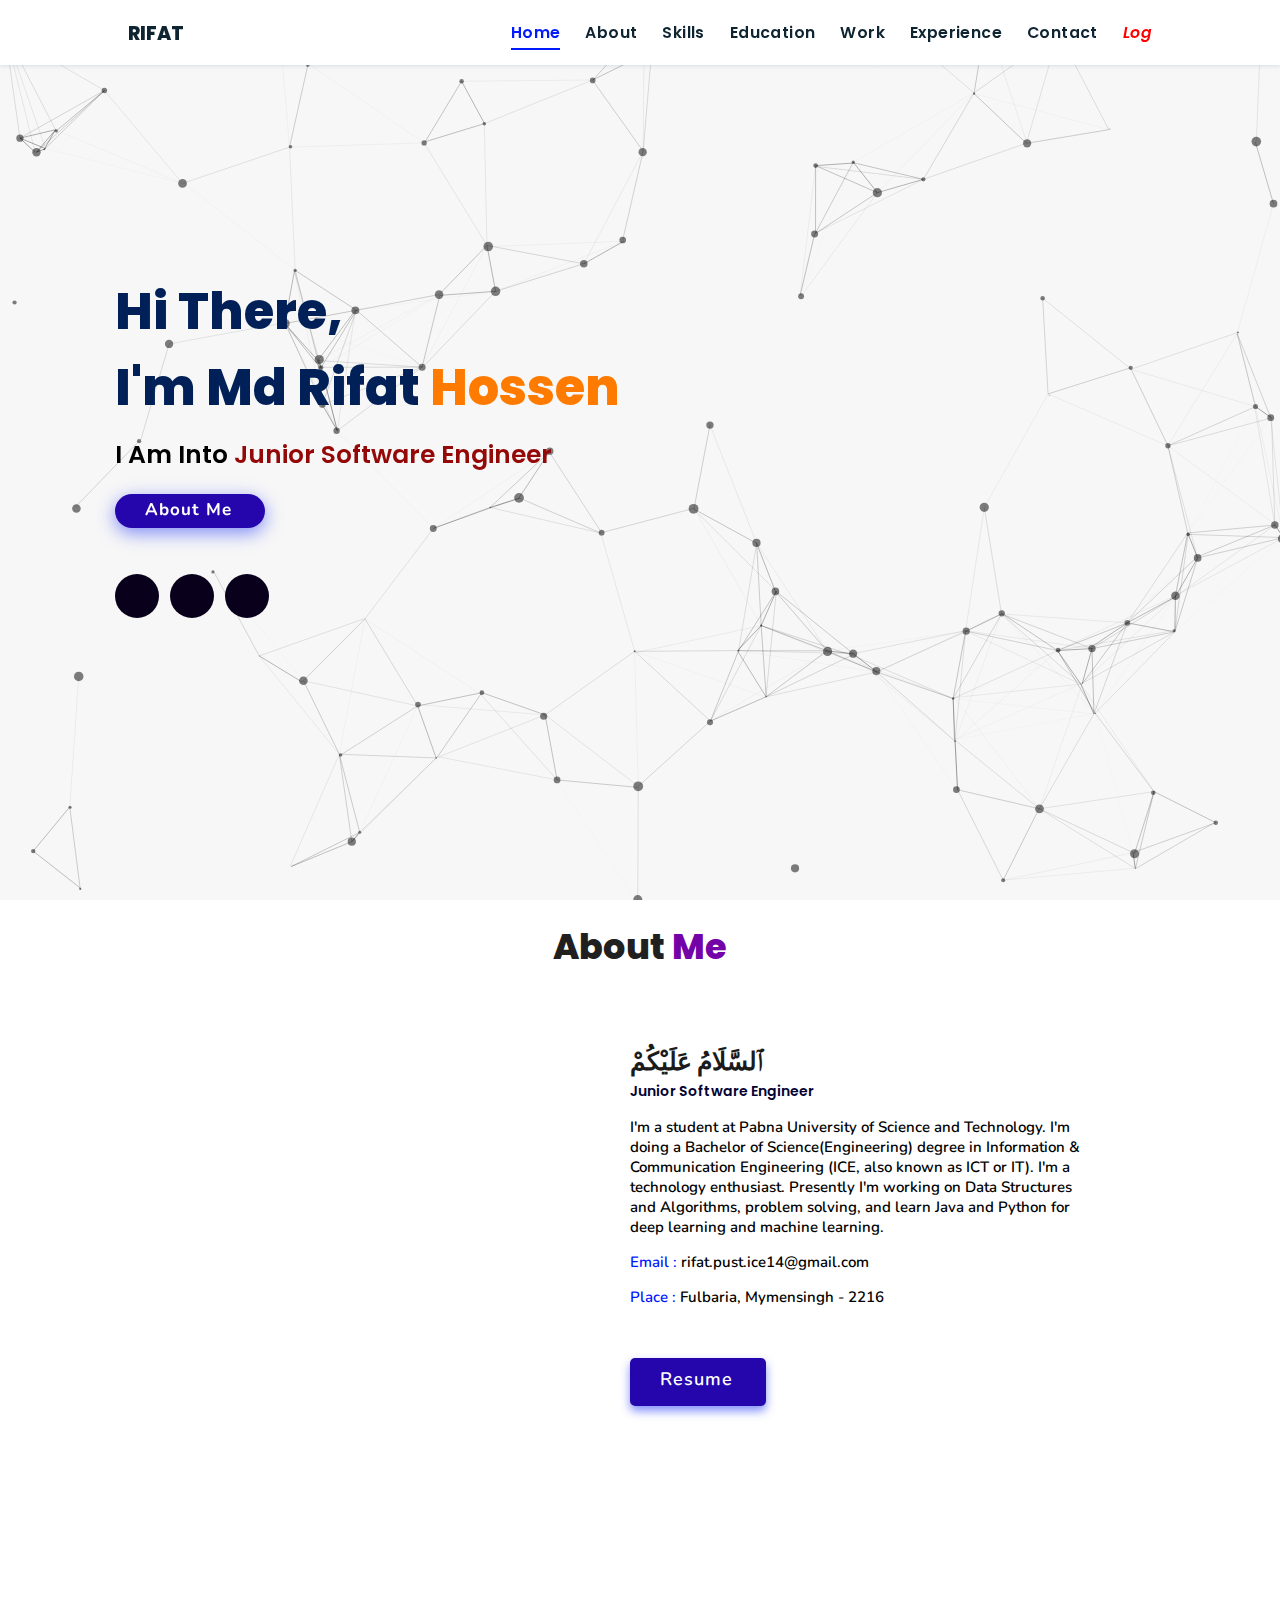
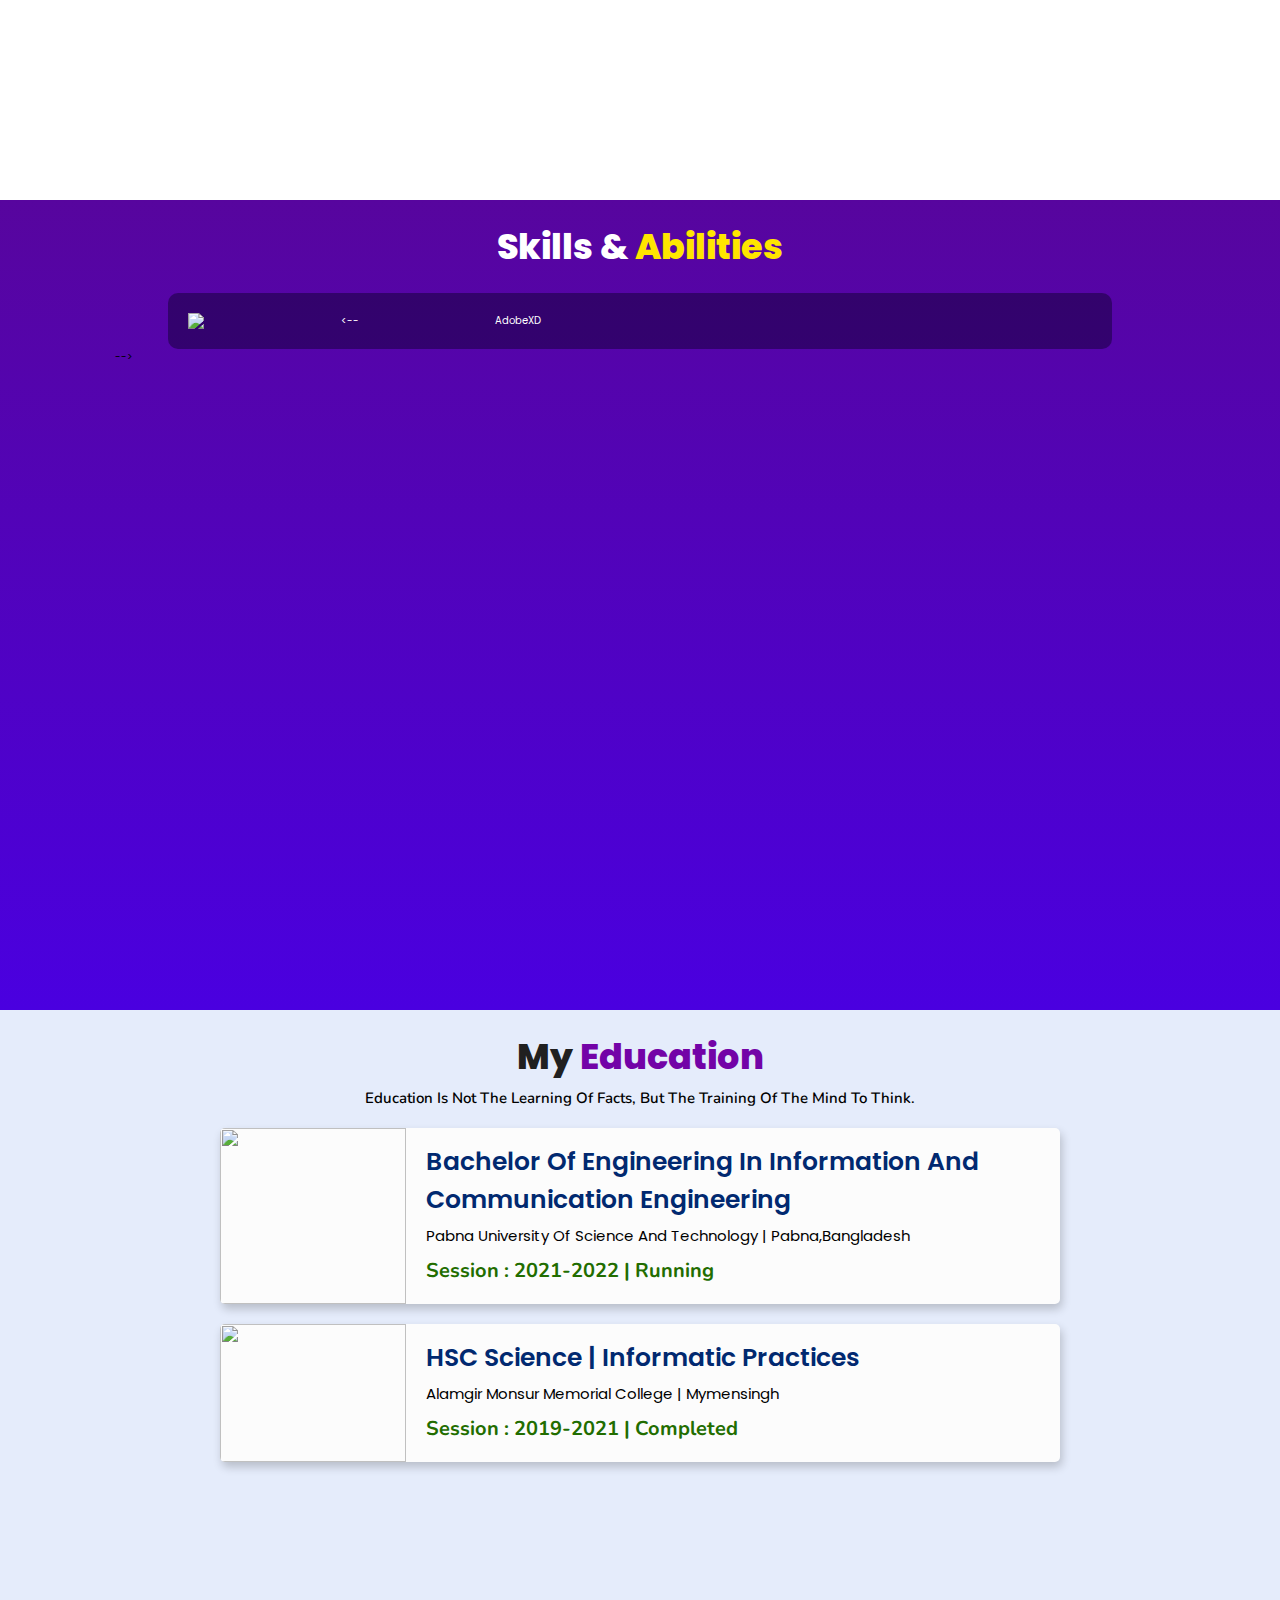
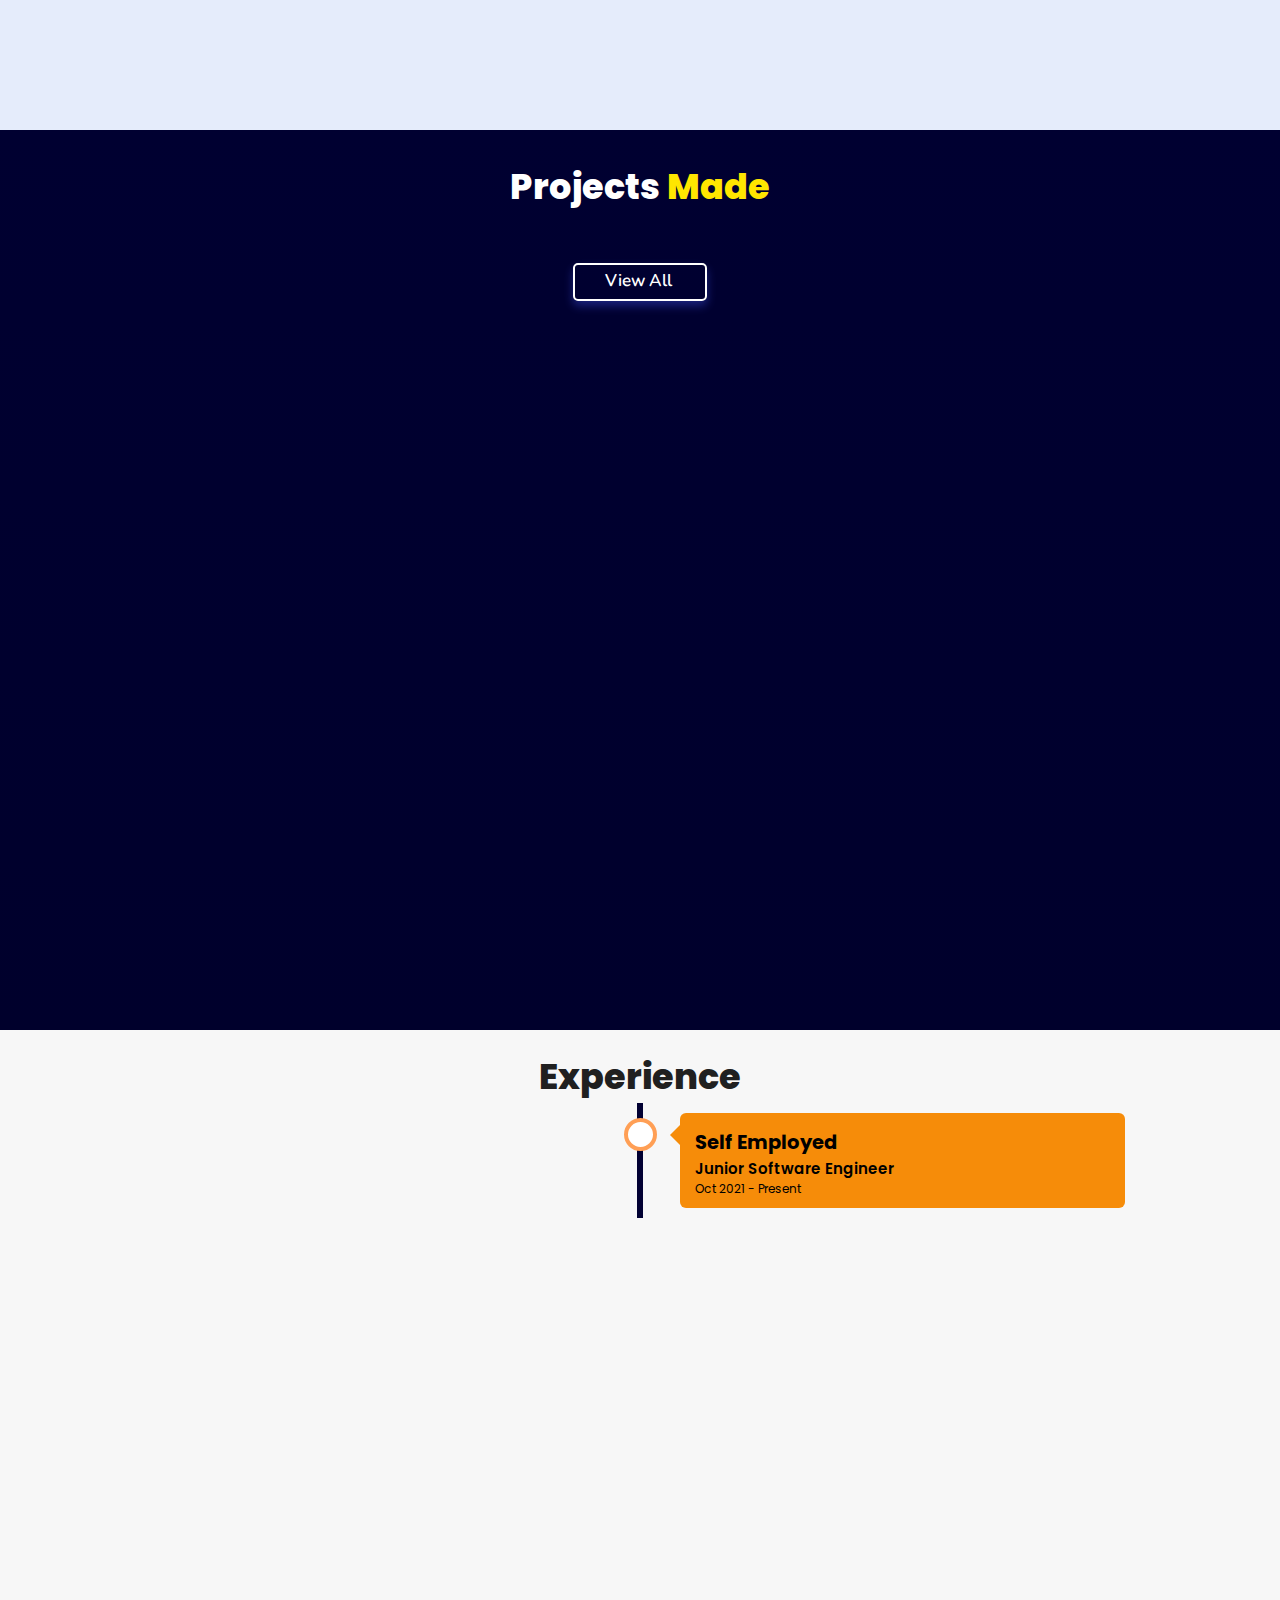
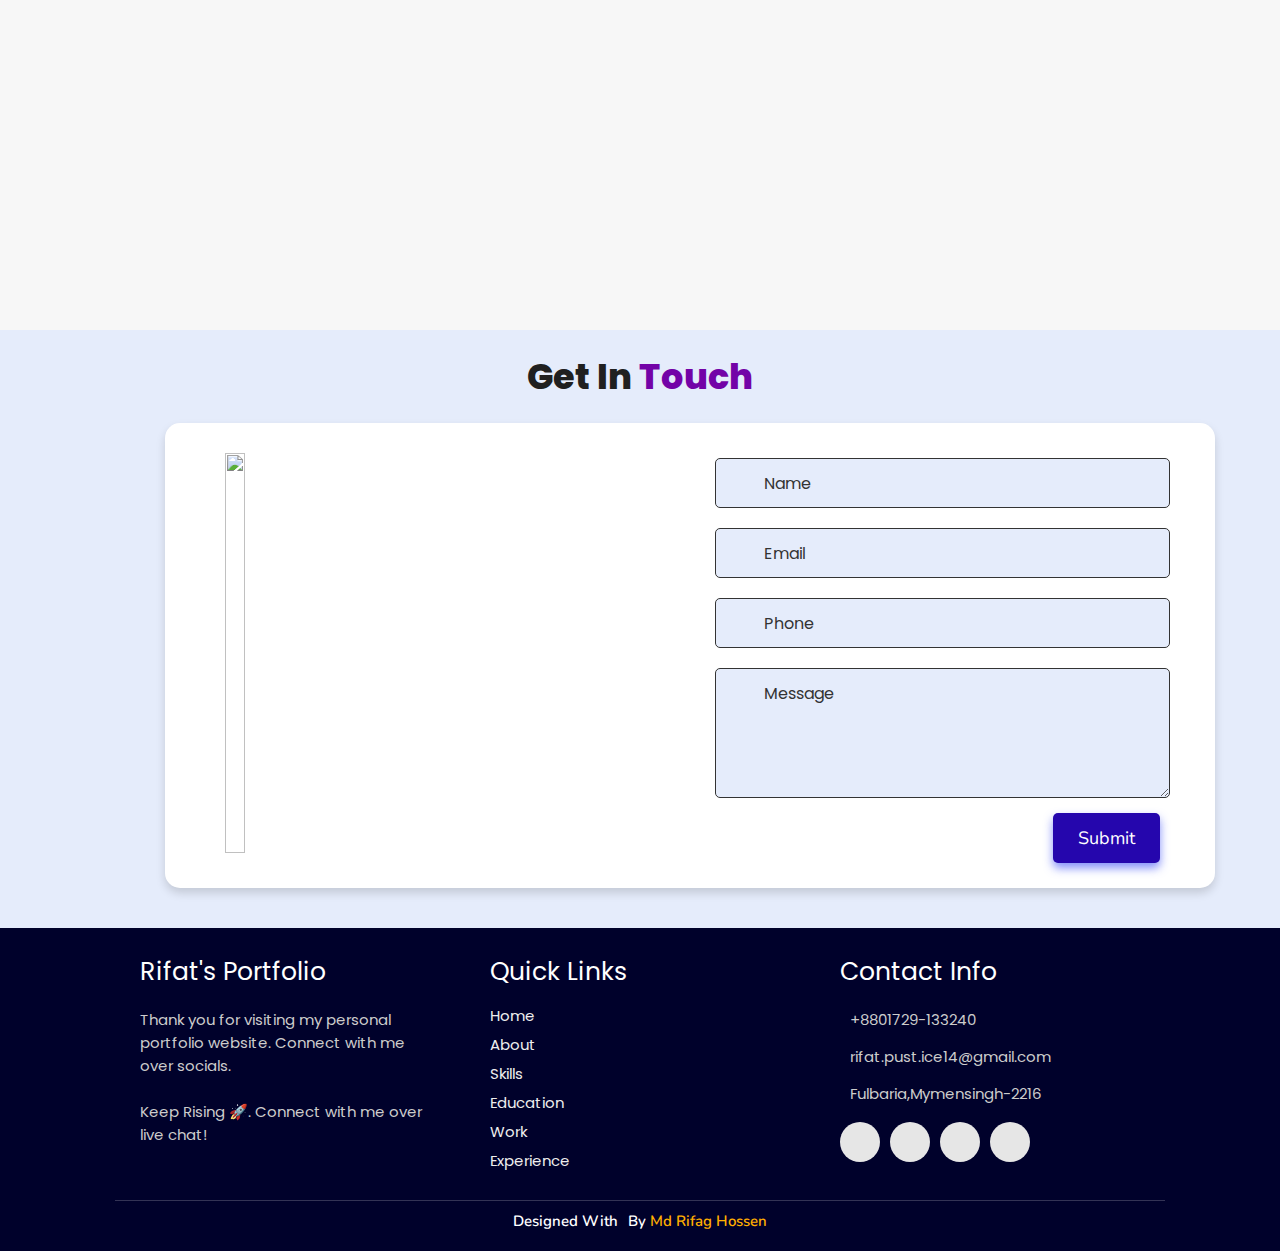
==== commit 9ccc0775: "Update index.html" ====
--- a/index.html
+++ b/index.html
@@ -118,9 +118,9 @@
           <div class="row" id="skillsContainer">
 
             <!-- <div class="bar">
-              <div class="info">
-                <img src="https://img.icons8.com/color/48/000000/adobe-xd.png"/>
-                <span>AdobeXD</span>
+              <div class="info">-->
+                <img src="https://i.postimg.cc/760z2cXW/Screenshot-20231130-152944.jpg"/>
+                <--<span>AdobeXD</span>
               </div>
             </div> -->
 
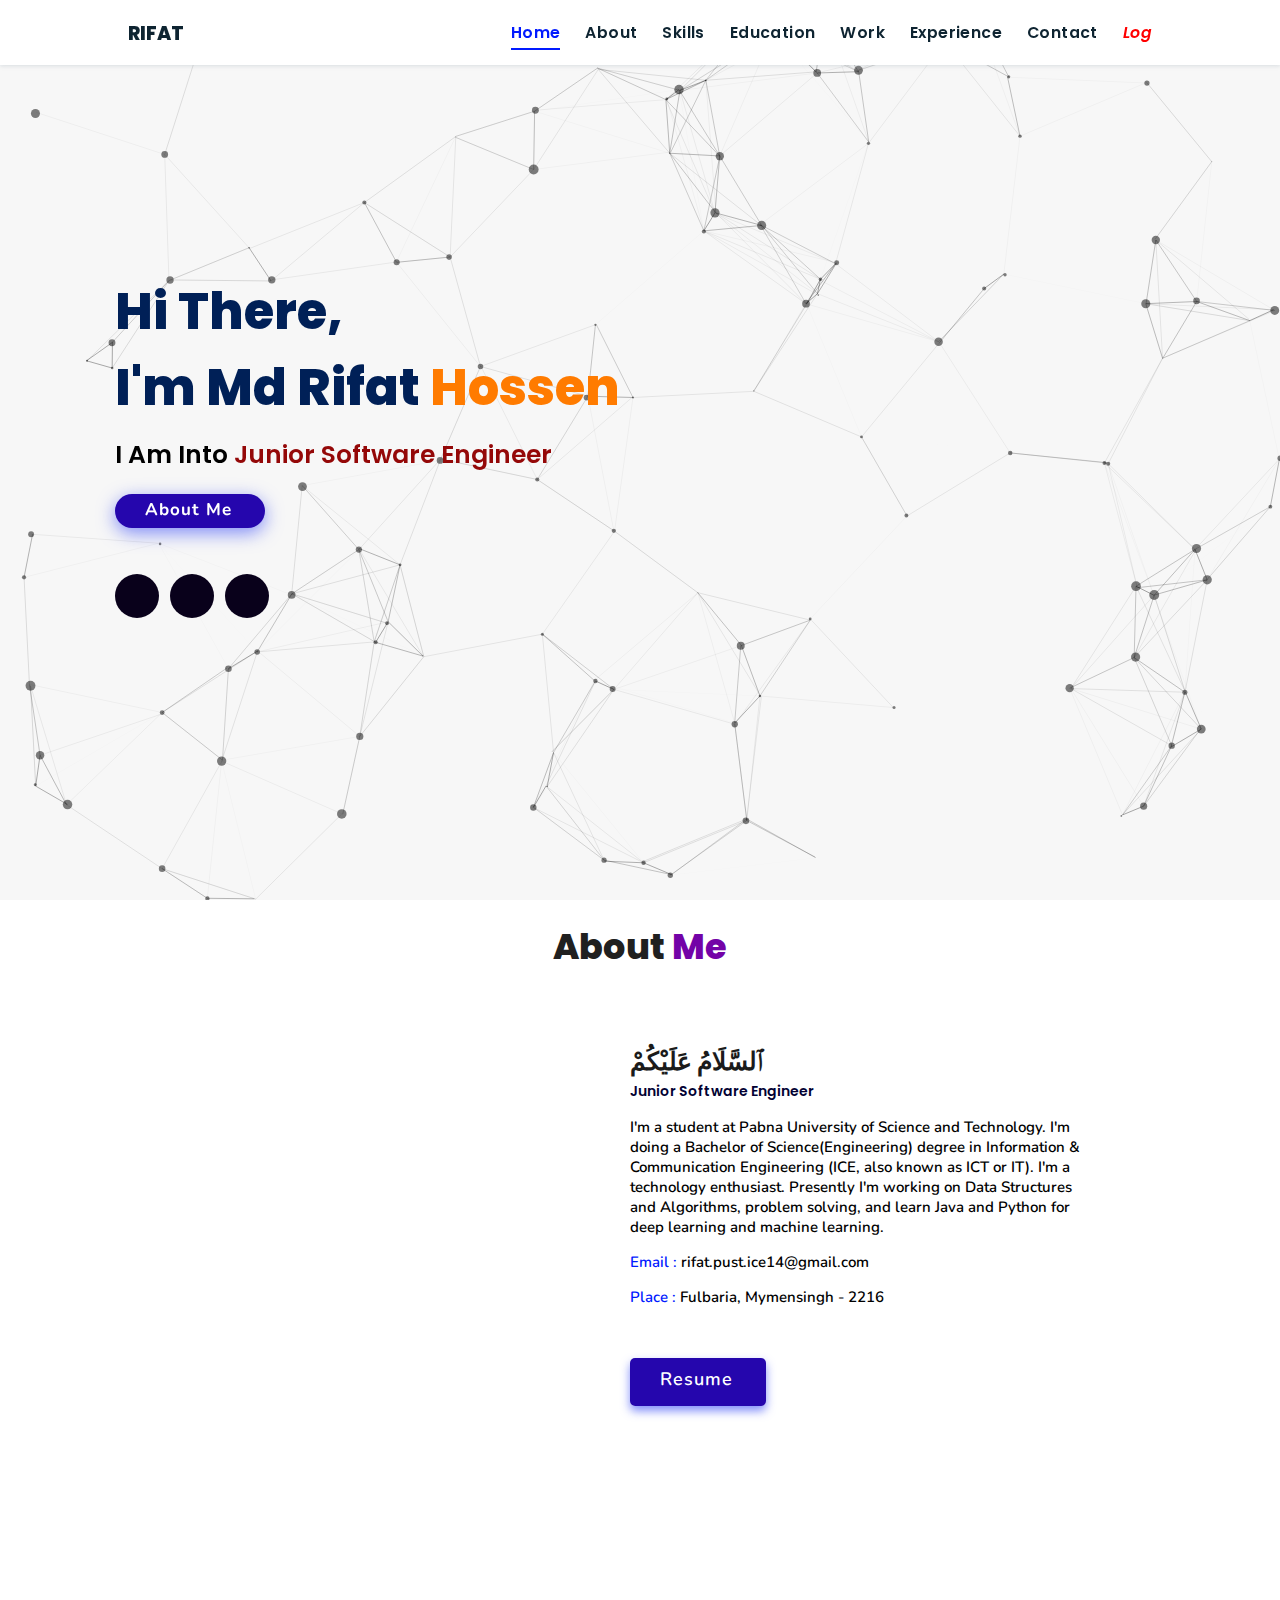
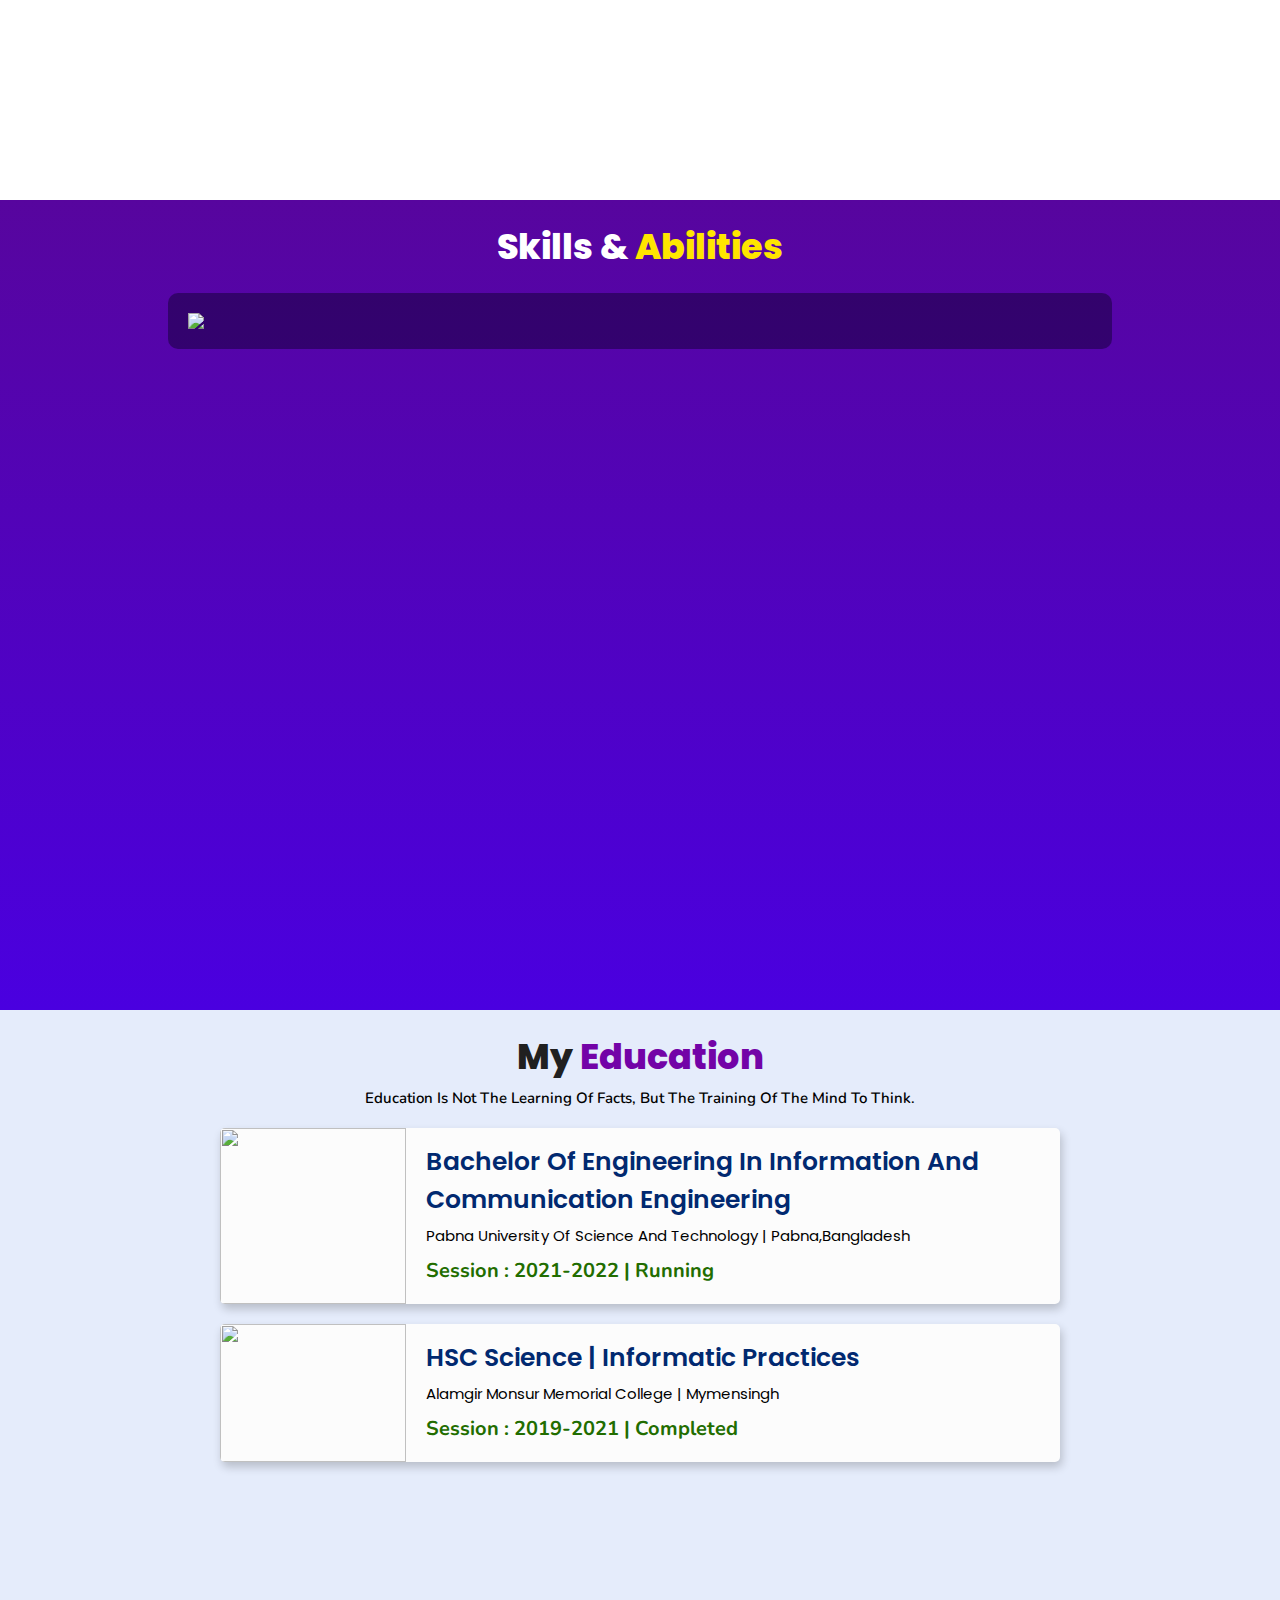
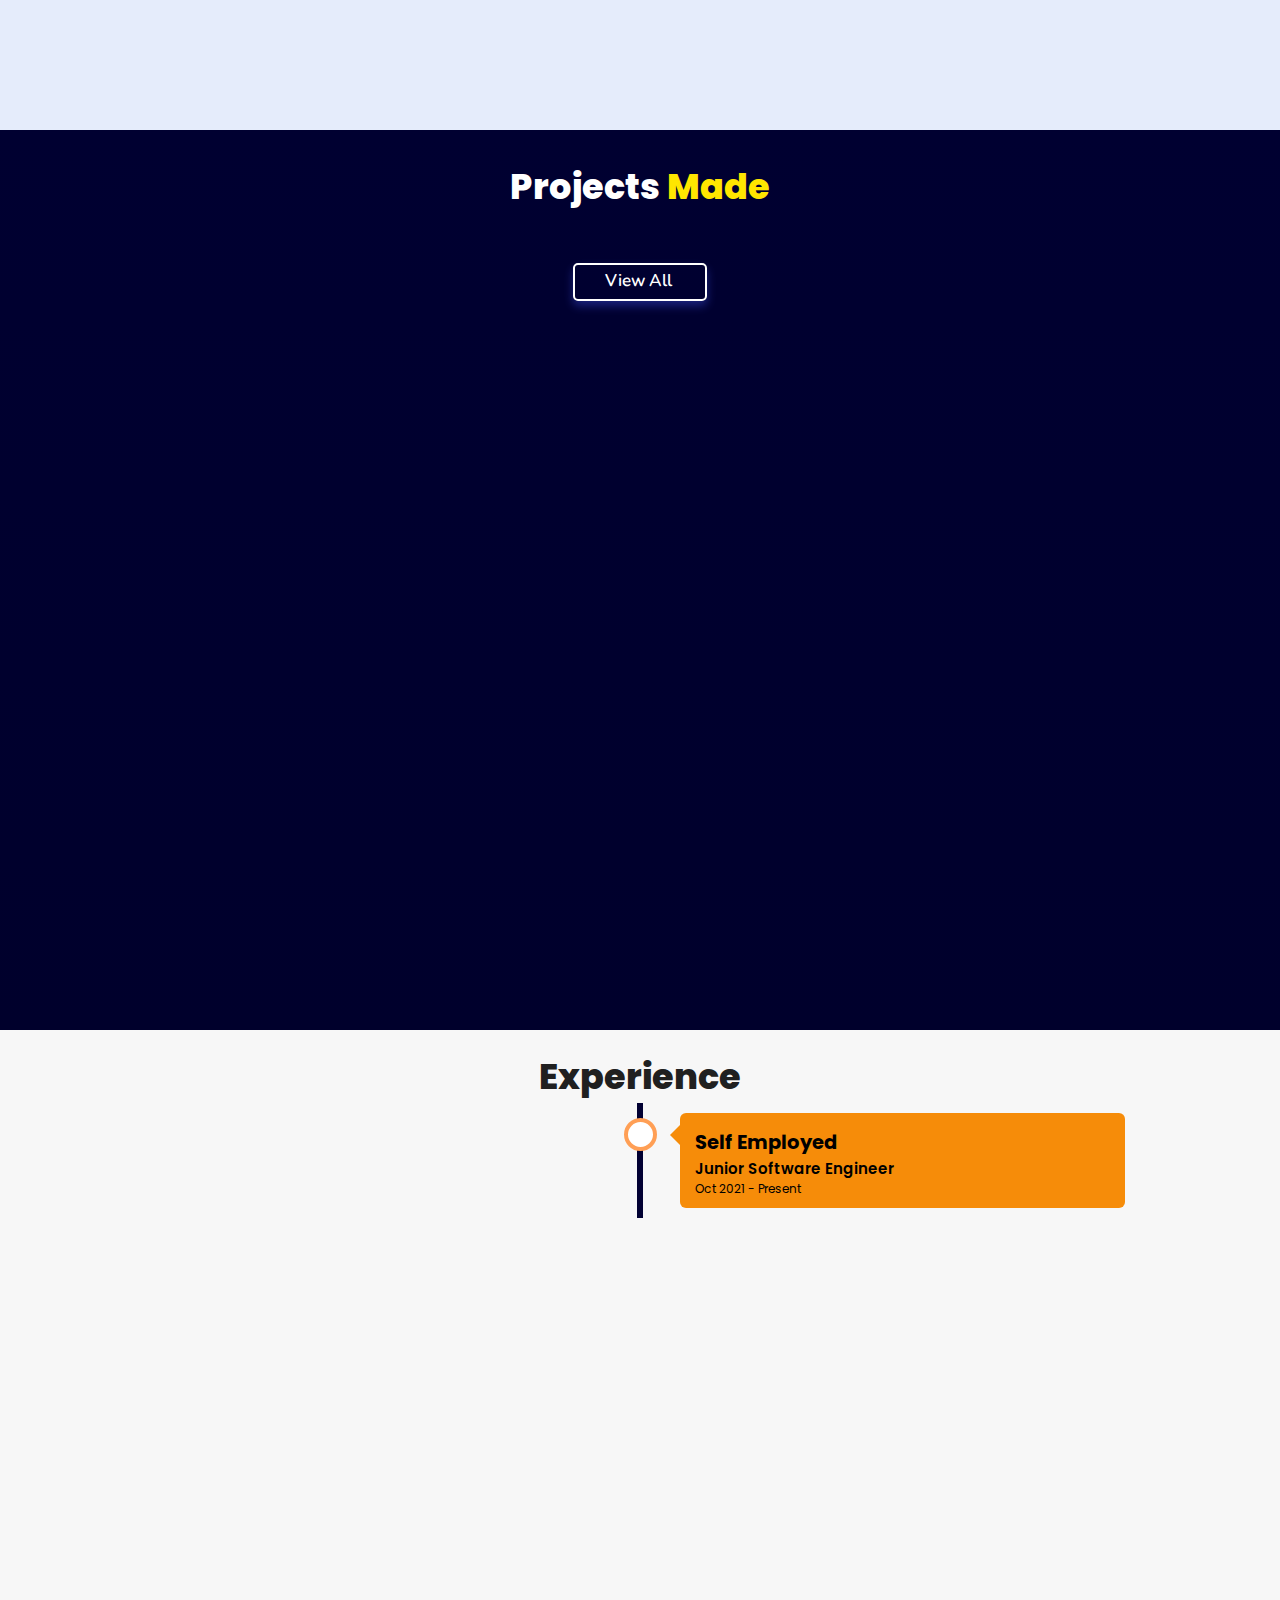
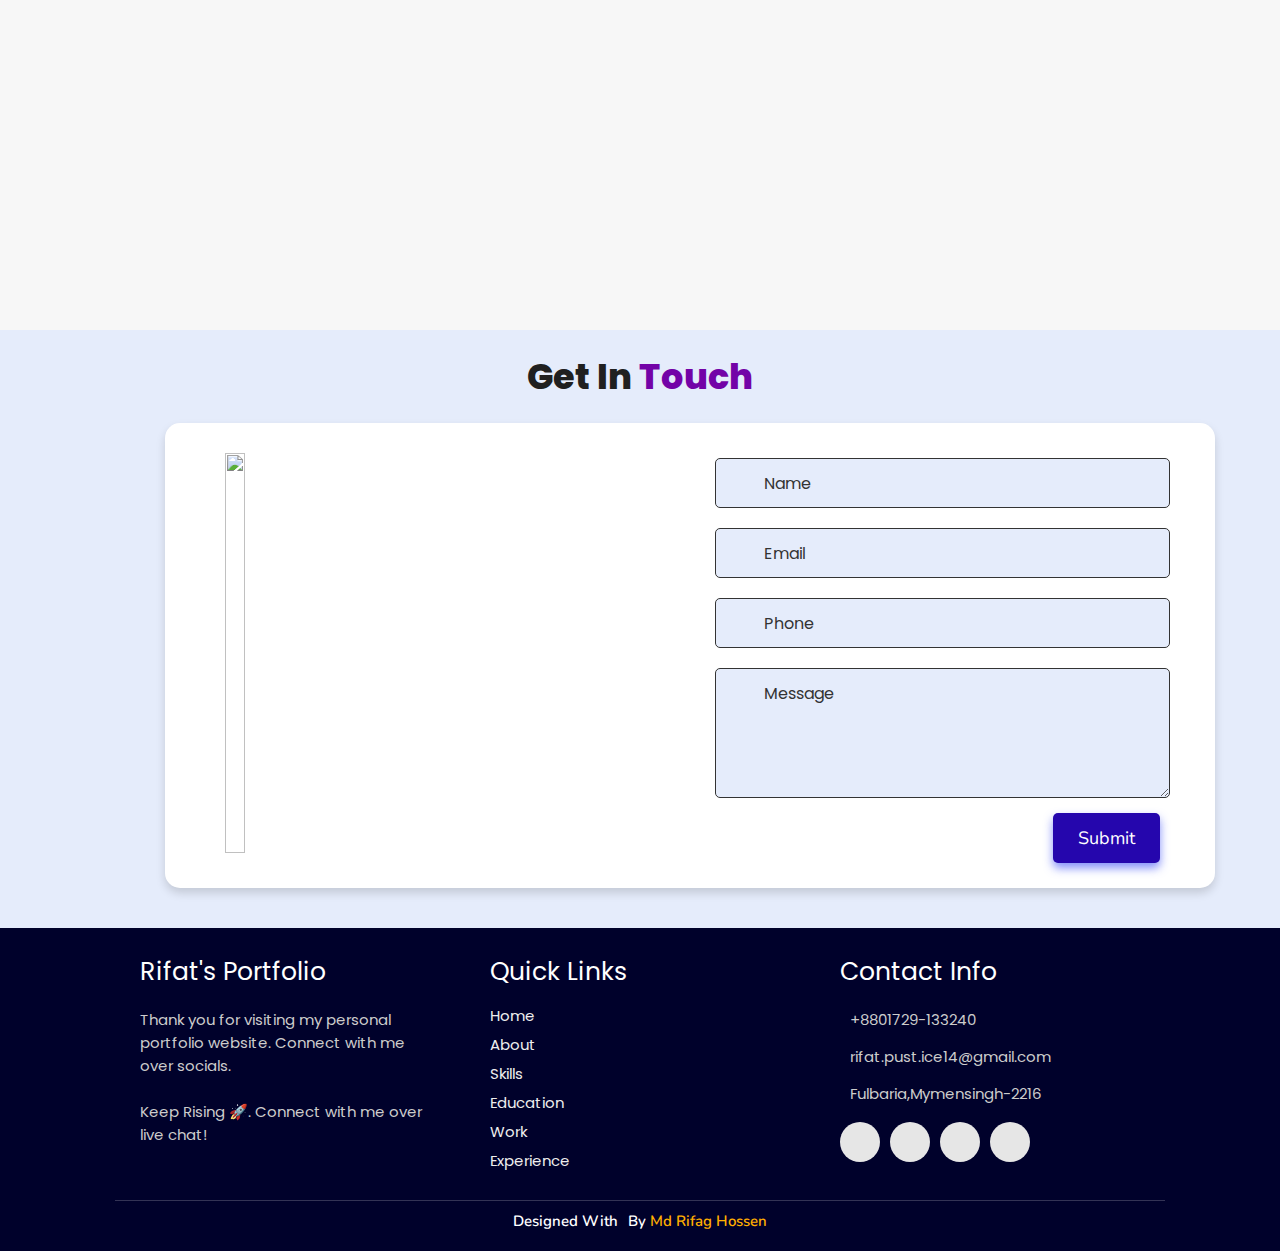
==== commit e147ab08: "Update index.html" ====
--- a/index.html
+++ b/index.html
@@ -119,8 +119,8 @@
 
             <!-- <div class="bar">
               <div class="info">-->
-                <img src="https://i.postimg.cc/760z2cXW/Screenshot-20231130-152944.jpg"/>
-                <--<span>AdobeXD</span>
+                <img src="https://img.icons8.com/color/48/000000/adobe-xd.png"/>
+                <!--<span>AdobeXD</span>
               </div>
             </div> -->
 
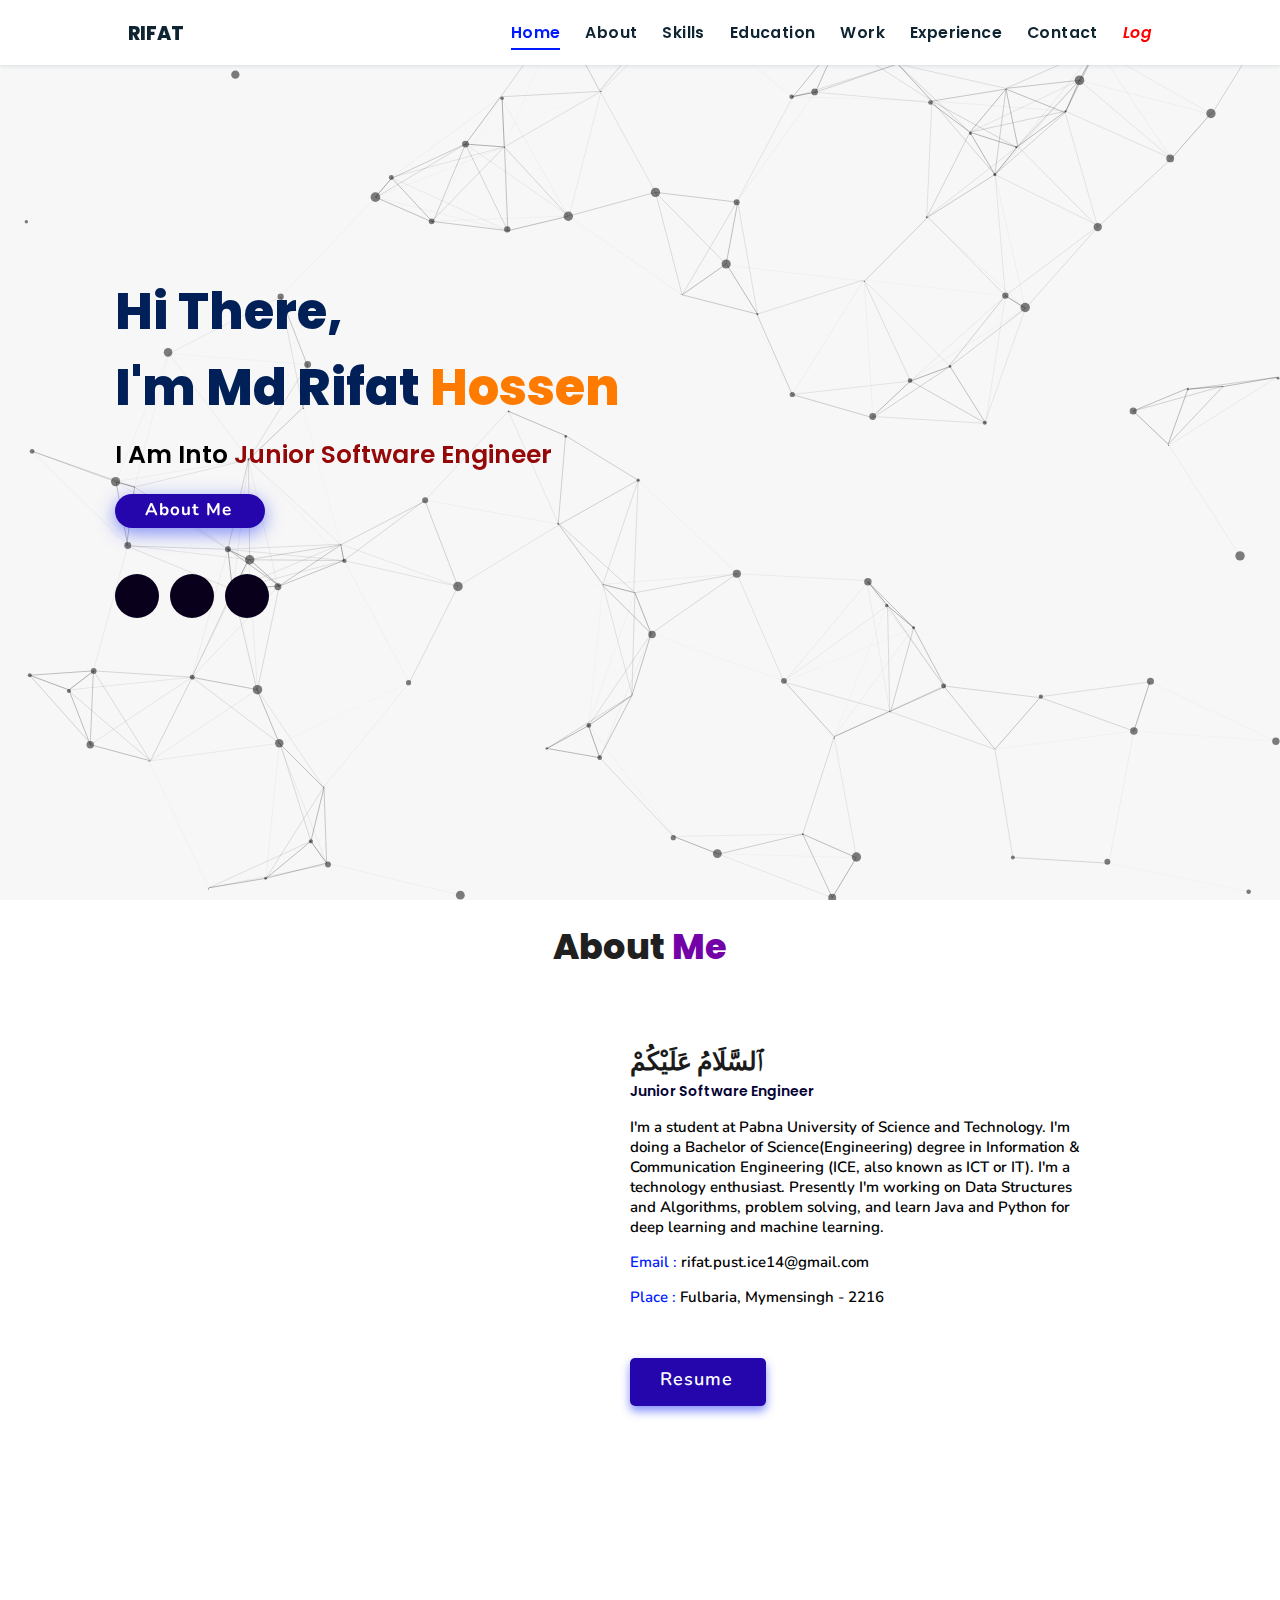
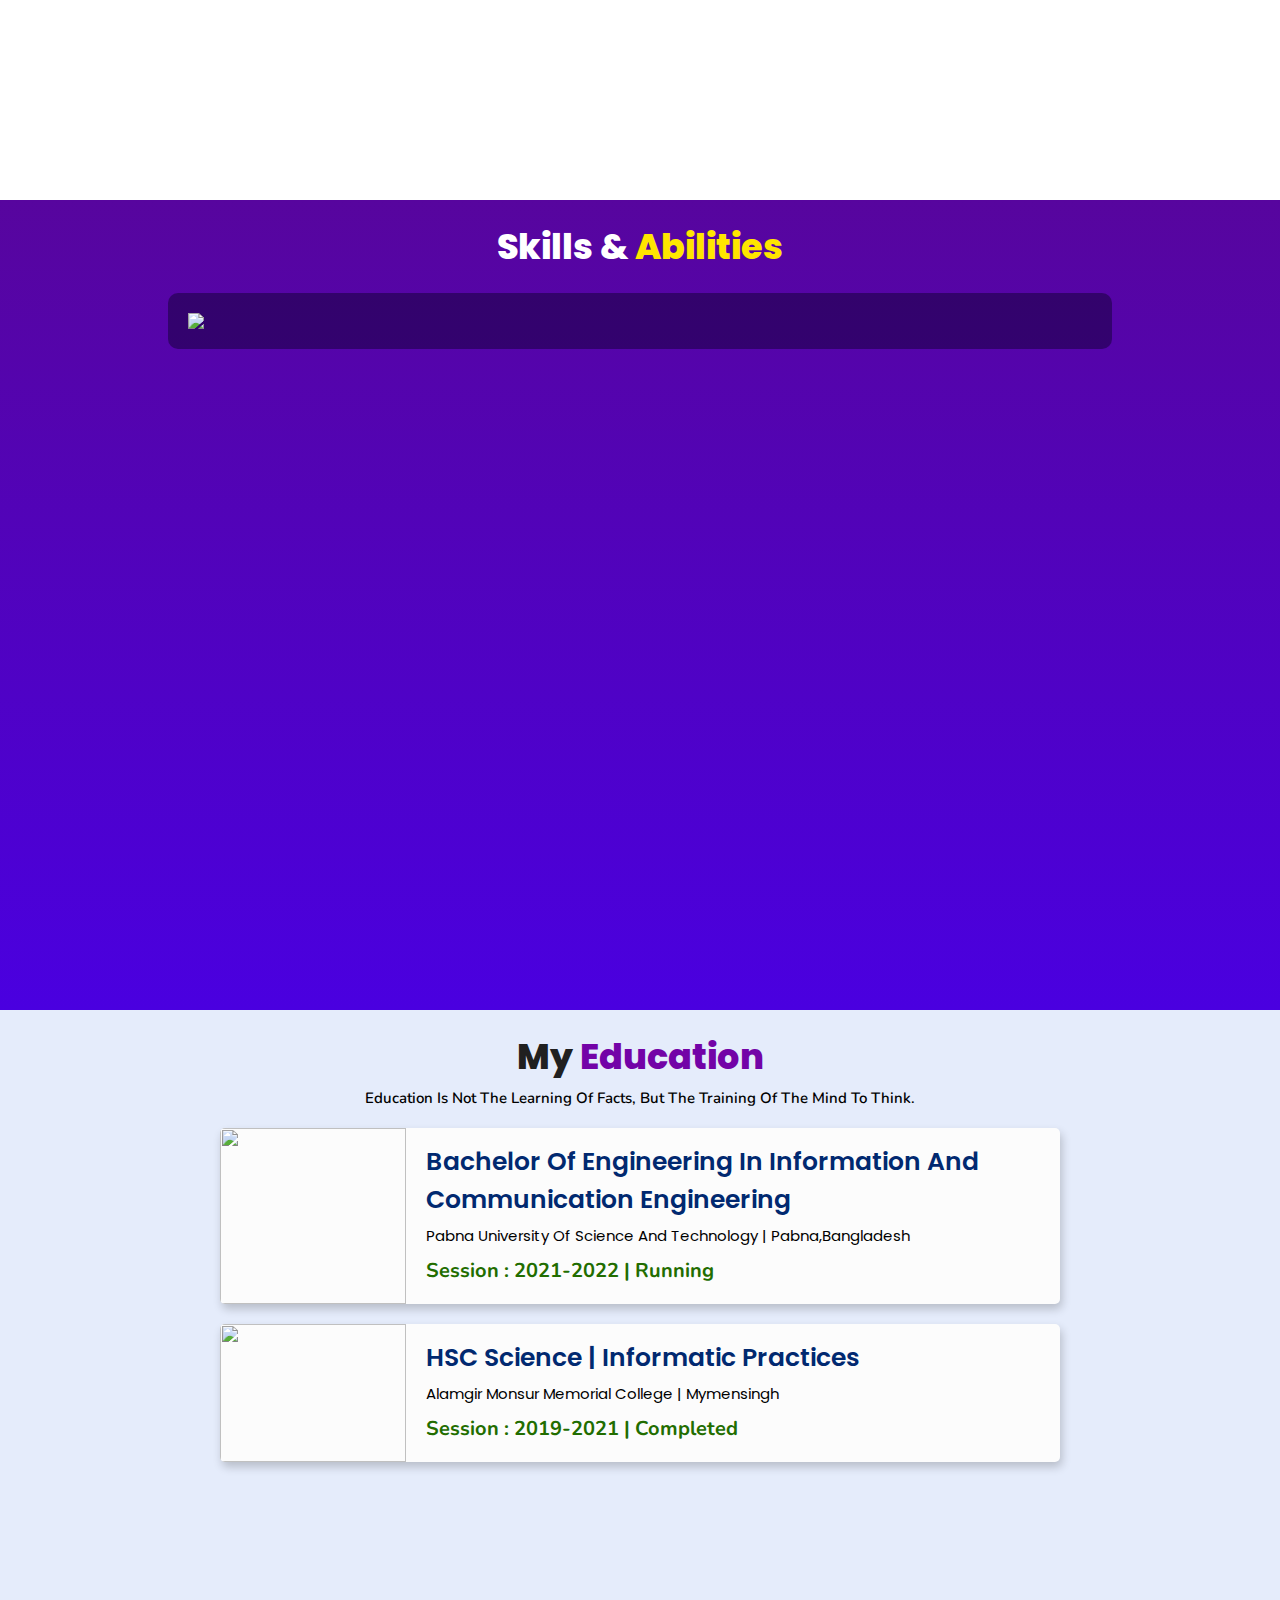
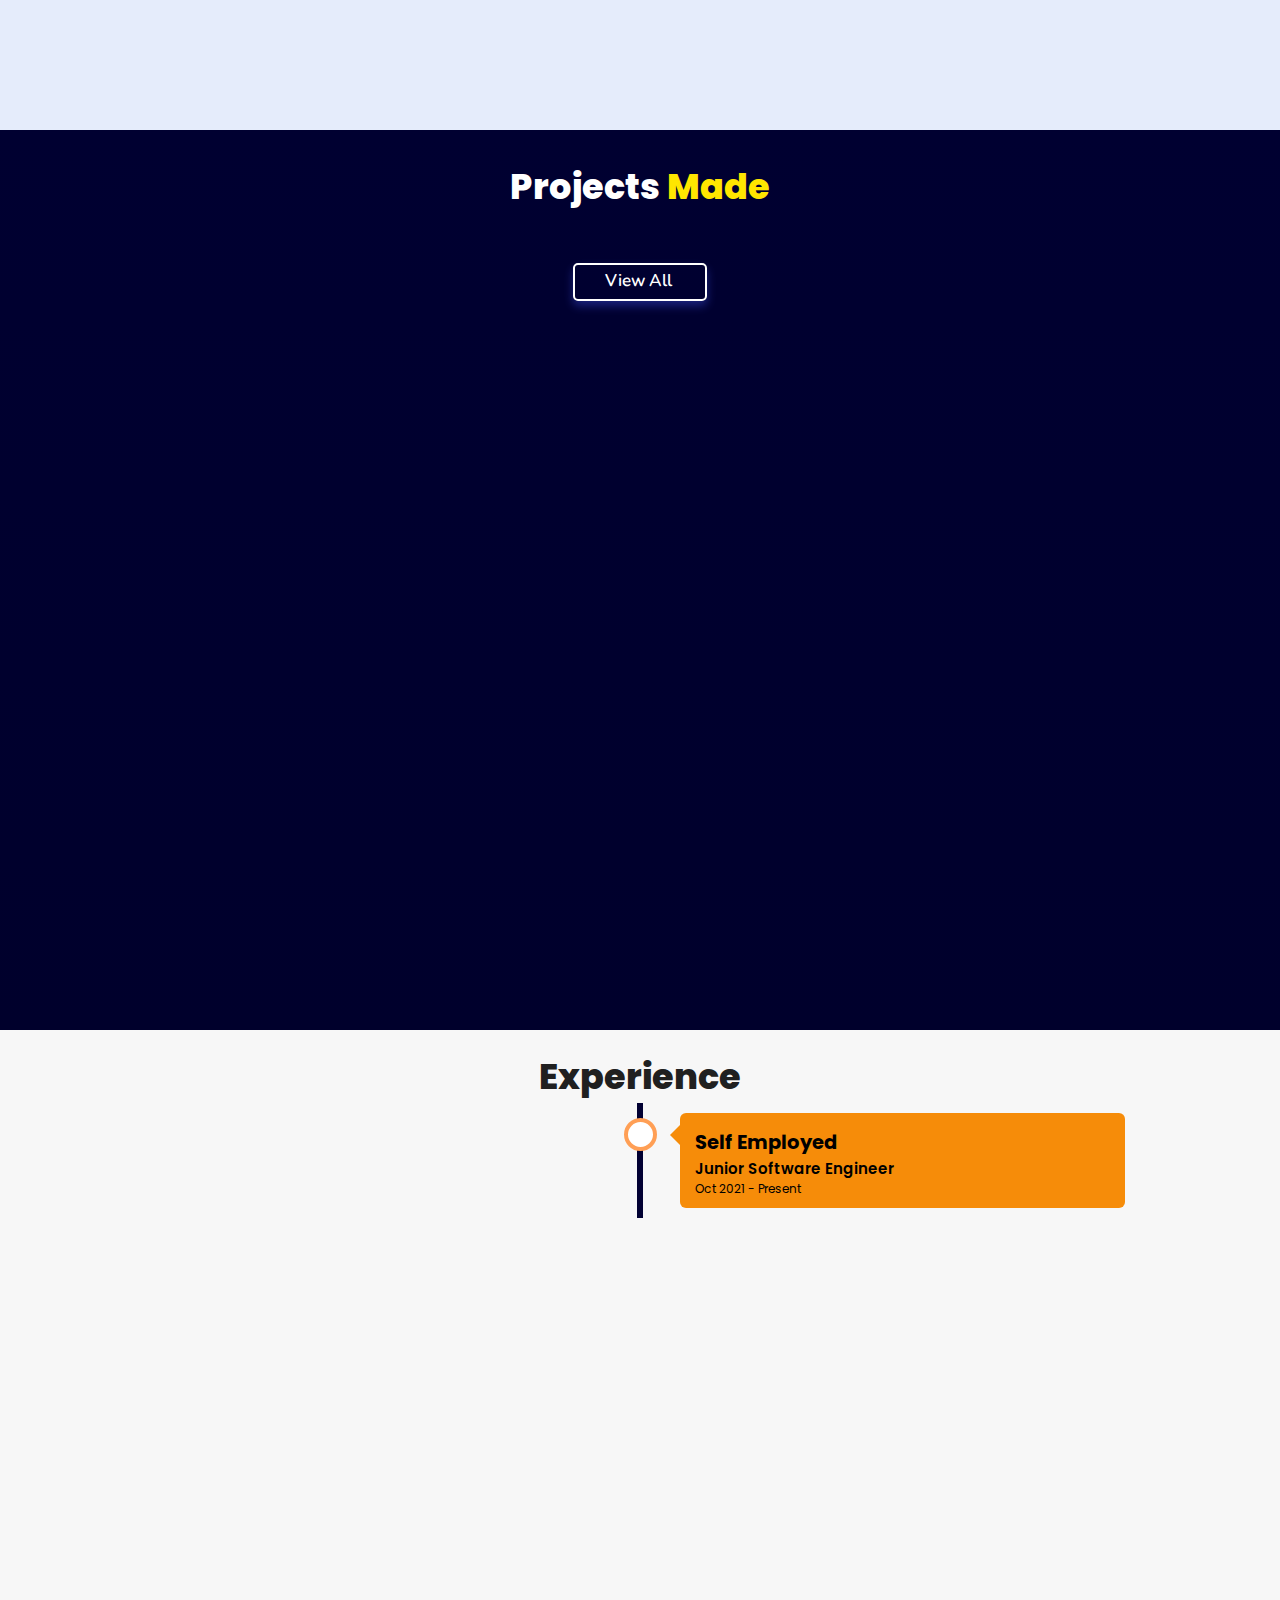
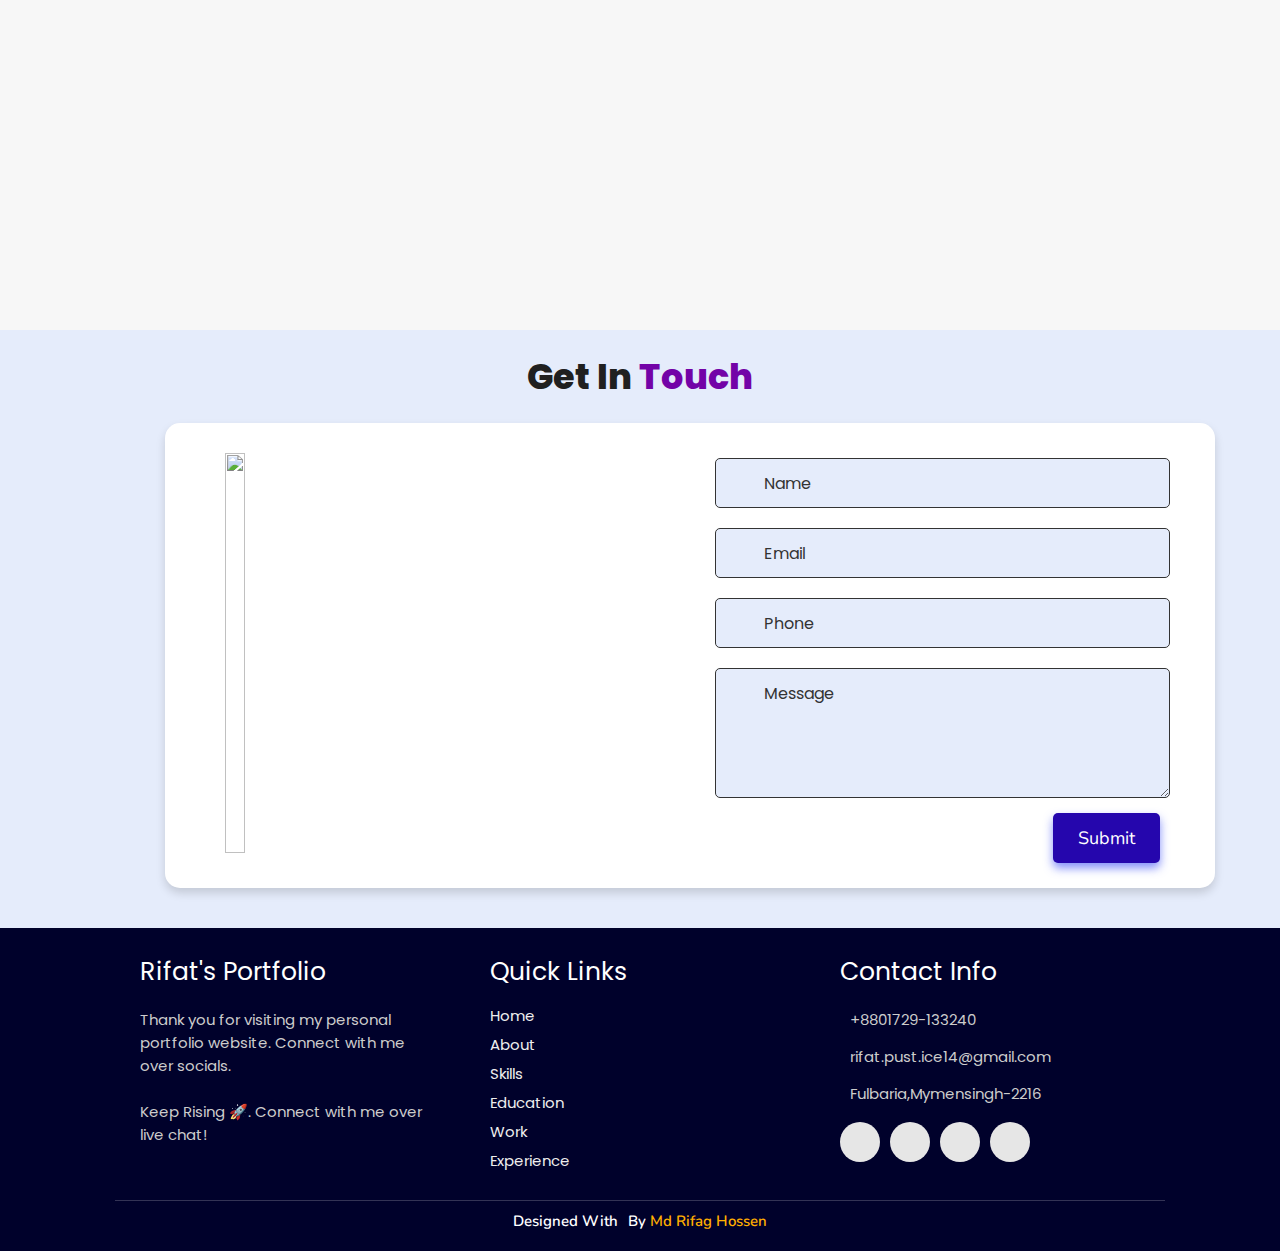
==== commit 8ee3c638: "Update index.html" ====
--- a/index.html
+++ b/index.html
@@ -4,8 +4,8 @@
     <meta charset="UTF-8">
     <meta http-equiv="X-UA-Compatible" content="IE=edge">
     <meta name="viewport" content="width=device-width, initial-scale=1.0">
-    <meta name="keywords" content="jigar sable, portfolio, jigar, full stack dev, personal portfolio lifecodes, portfolio design, portfolio website, personal portfolio" />
-    <meta name="description" content="Welcome to Jigar's Portfolio. Full-Stack Web Developer and Android App Developer" />
+    <meta name="keywords" content="Md Rifat Hossen, portfolio, Rifat,Junior Software Engineer , personal portfolio lifecodes, portfolio design, portfolio website, personal portfolio" />
+    <meta name="description" content="Welcome to Rifat Hossen blogs.Junior Software Engineer and Specialist Data structure and Algorithm" />
     <!-- Custom CSS -->
     <link rel="stylesheet" href="./assets/css/tyle.css">
     <!-- Font Awesome -->
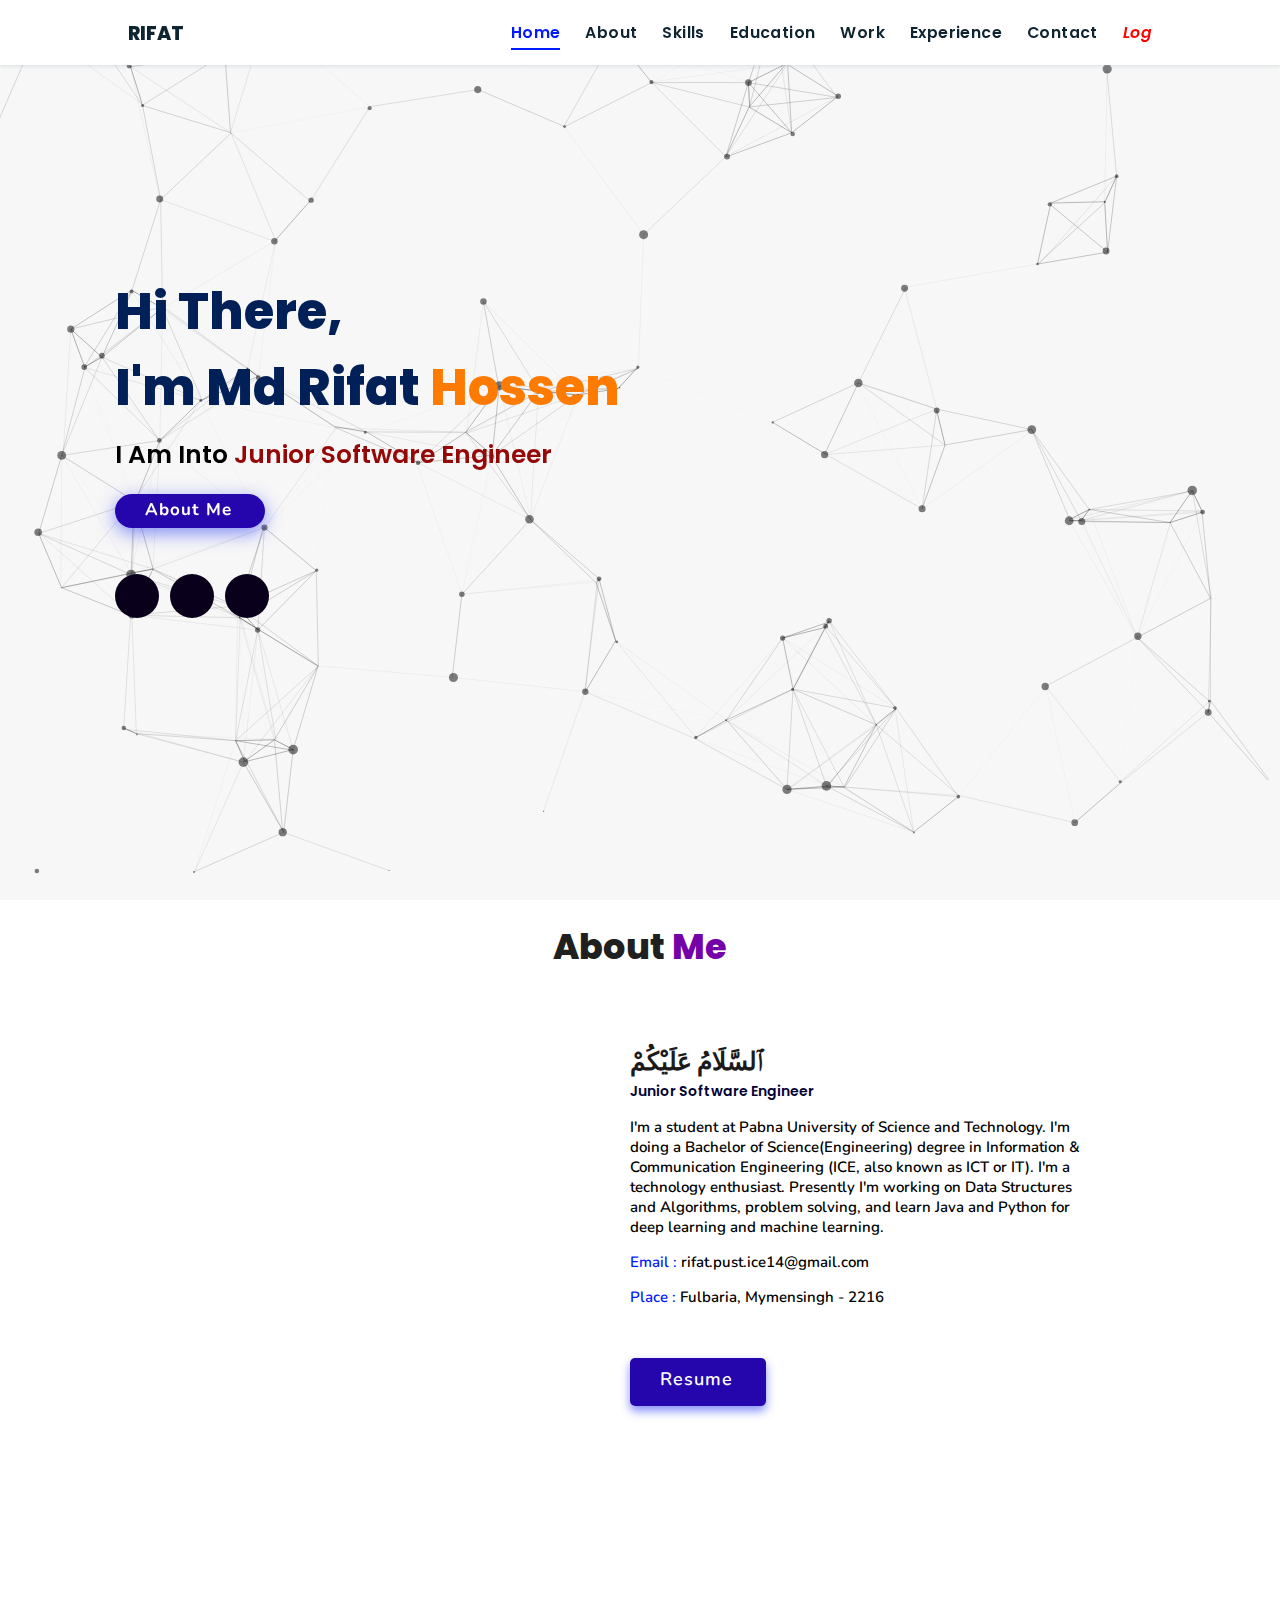
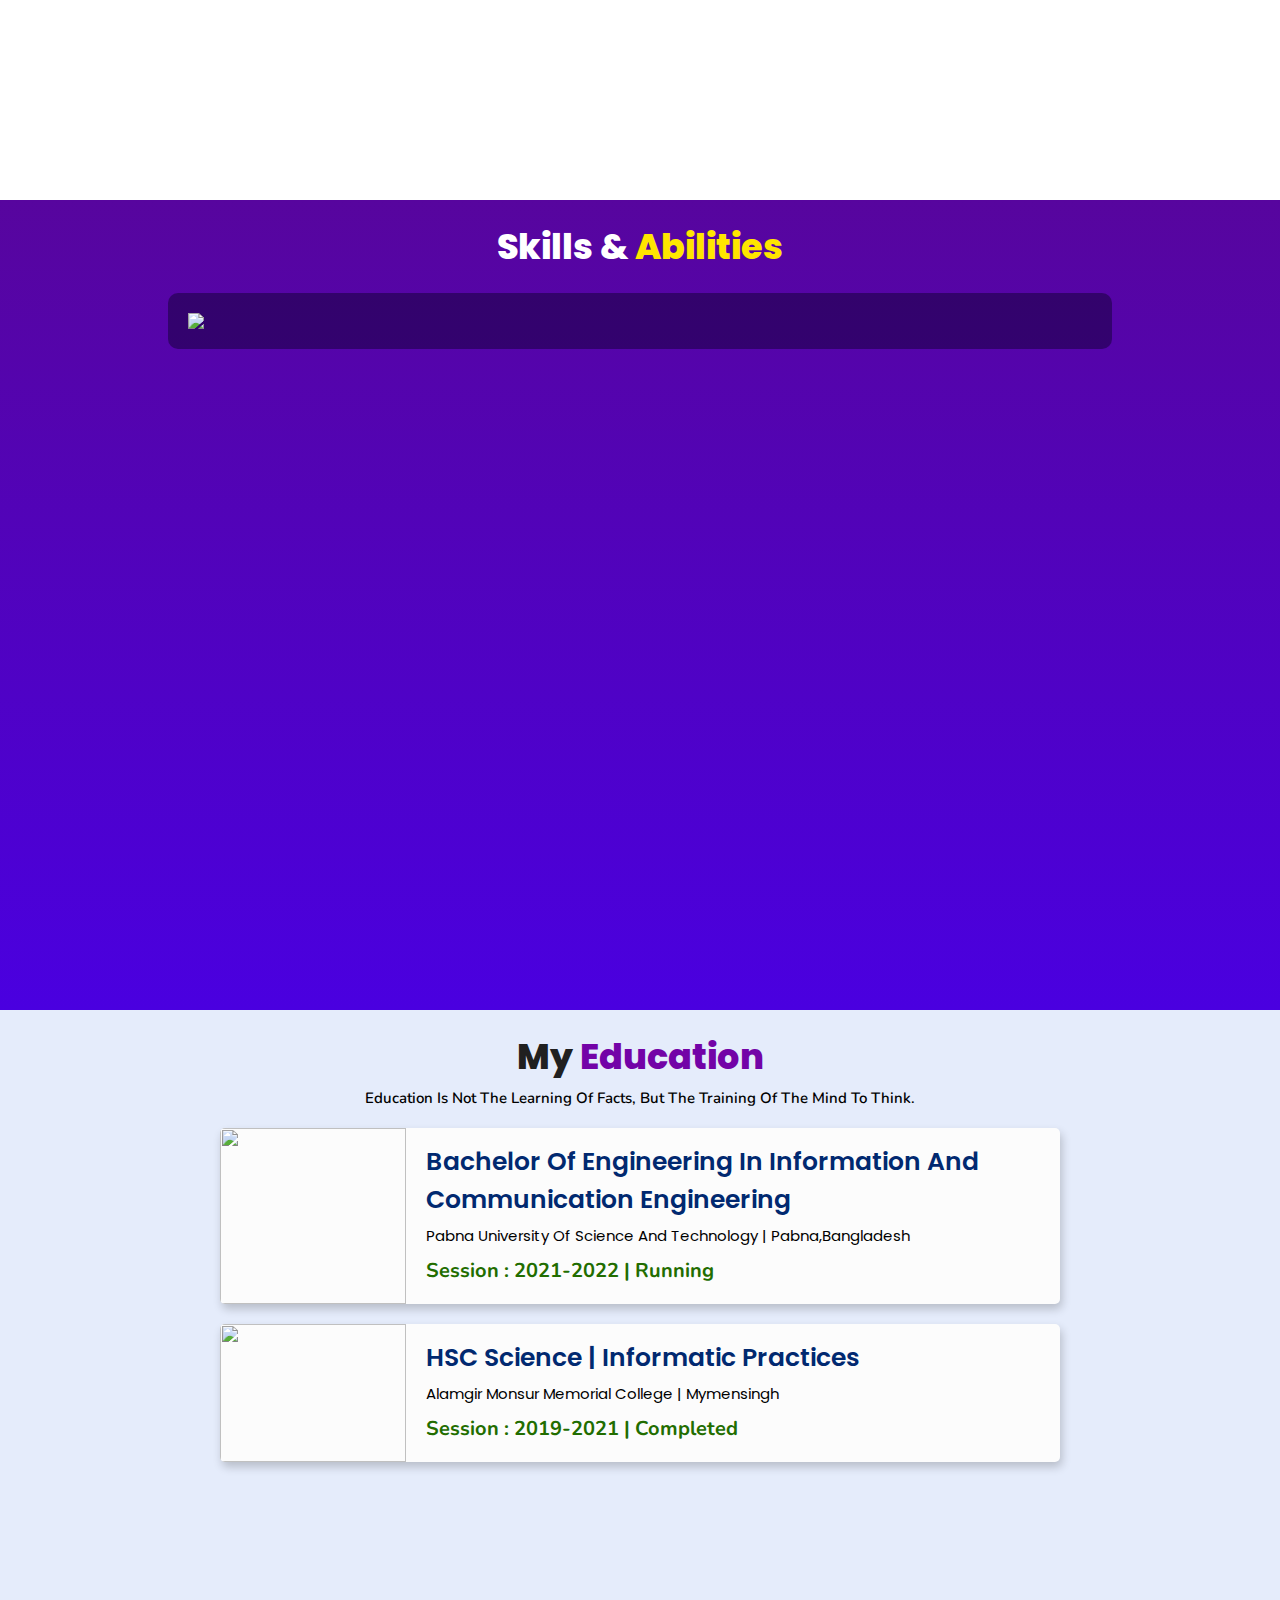
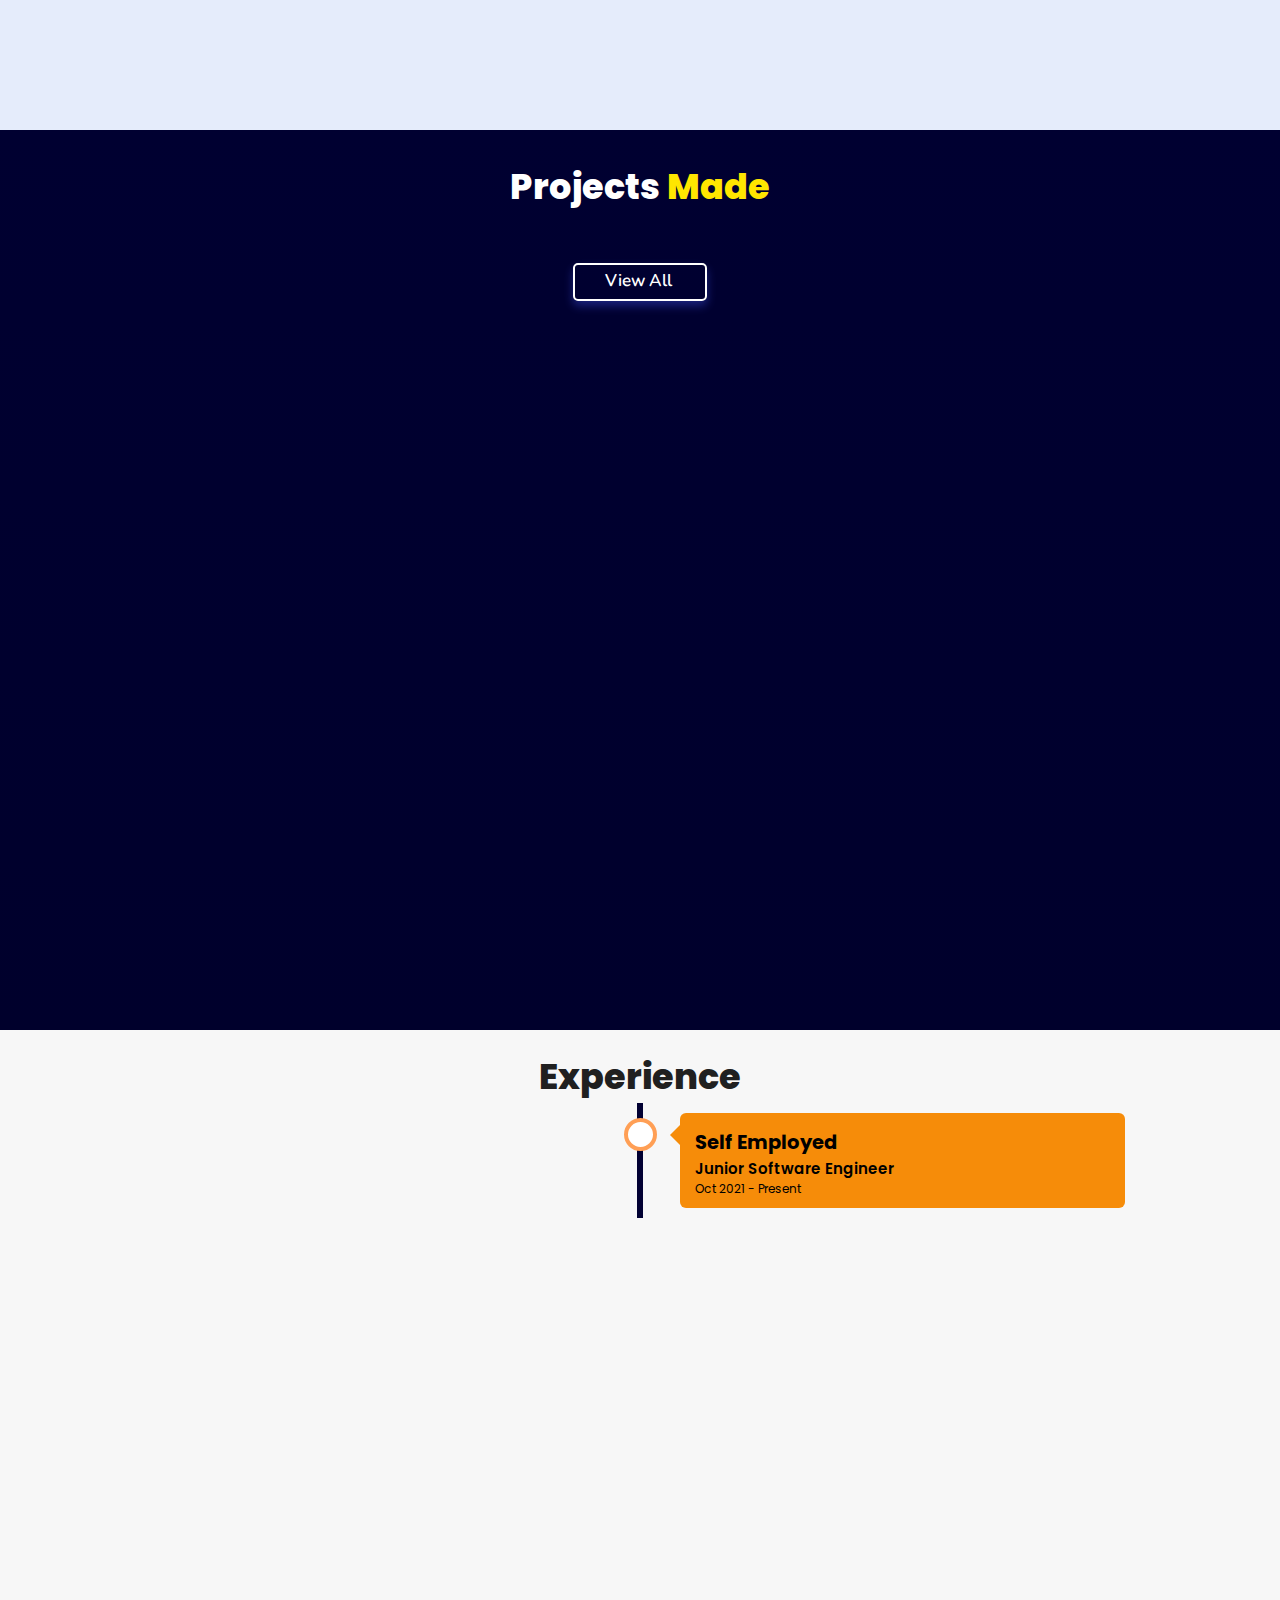
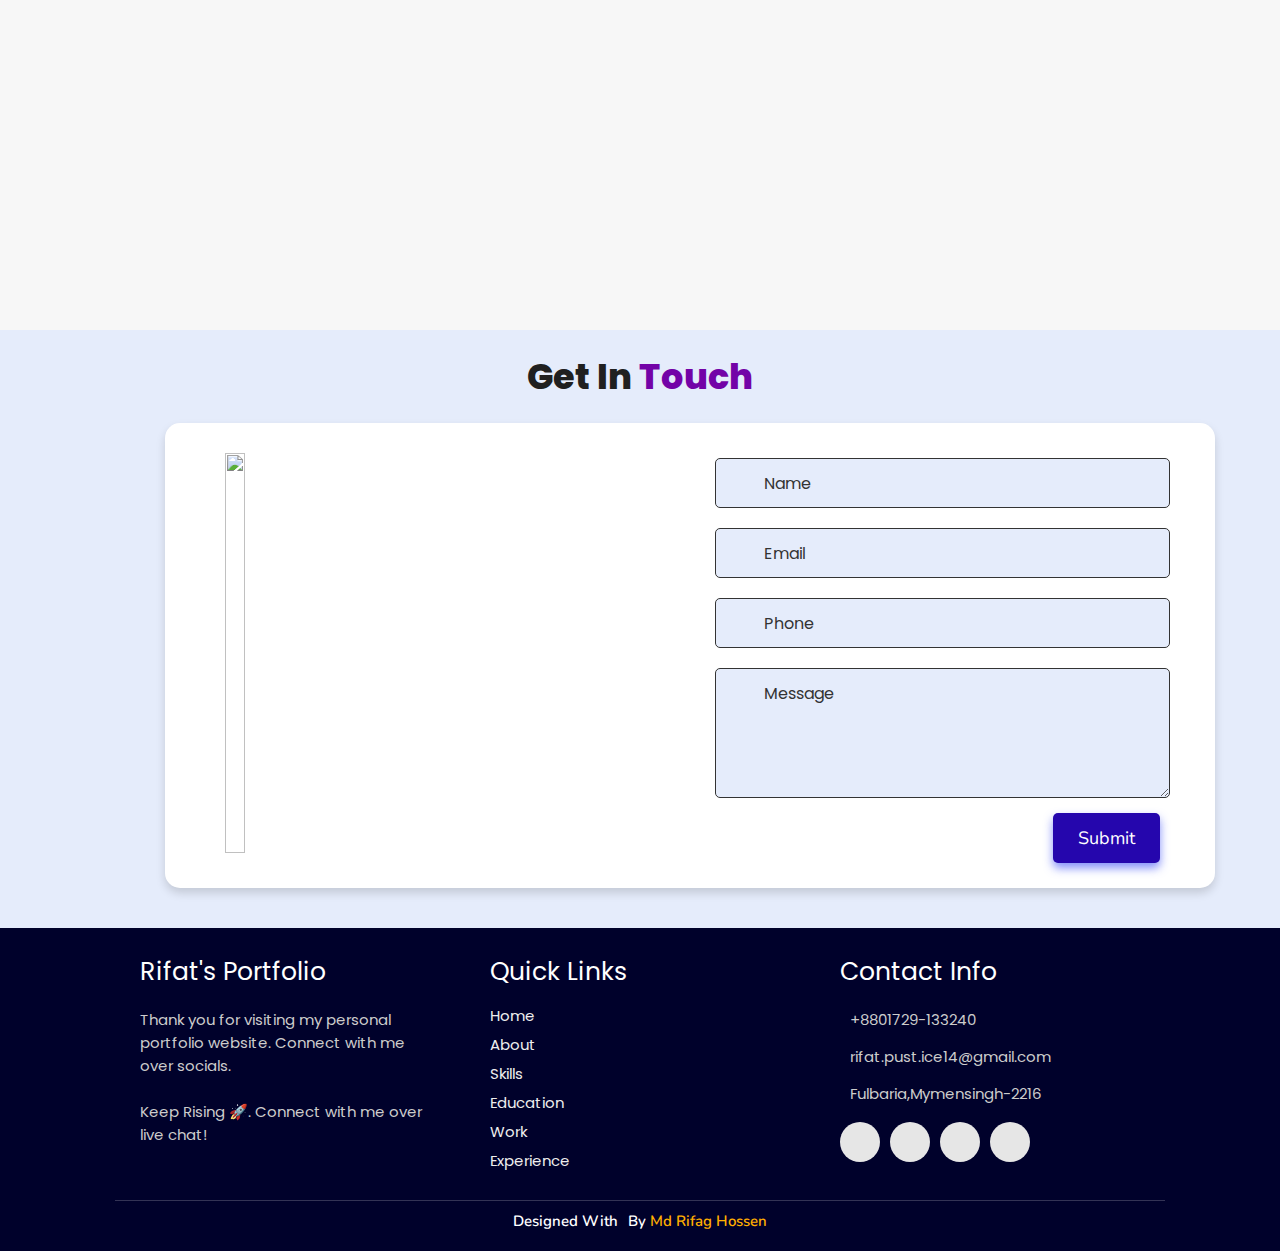
==== commit 2f9d7352: "Update index.html" ====
--- a/index.html
+++ b/index.html
@@ -12,7 +12,7 @@
     <link rel="stylesheet" href="https://cdnjs.cloudflare.com/ajax/libs/font-awesome/5.15.3/css/all.min.css" integrity="sha512-iBBXm8fW90+nuLcSKlbmrPcLa0OT92xO1BIsZ+ywDWZCvqsWgccV3gFoRBv0z+8dLJgyAHIhR35VZc2oM/gI1w==" crossorigin="anonymous" referrerpolicy="no-referrer" />
     <!-- Favicon -->
     <link id='favicon' rel="shortcut icon" href="./assets/images/favicon.png" type="image/x-png">
-    <title>Portfolio | Md Rifat Hossen</title>
+    <title>Welcome To PUST | ICE | PDF Section</title>
     <link rel="stylesheet" href="https://cdnjs.cloudflare.com/ajax/libs/font-awesome/6.4.2/css/all.min.css" integrity="sha512-z3gLpd7yknf1YoNbCzqRKc4qyor8gaKU1qmn+CShxbuBusANI9QpRohGBreCFkKxLhei6S9CQXFEbbKuqLg0DA==" crossorigin="anonymous" referrerpolicy="no-referrer" />
     
 </head>
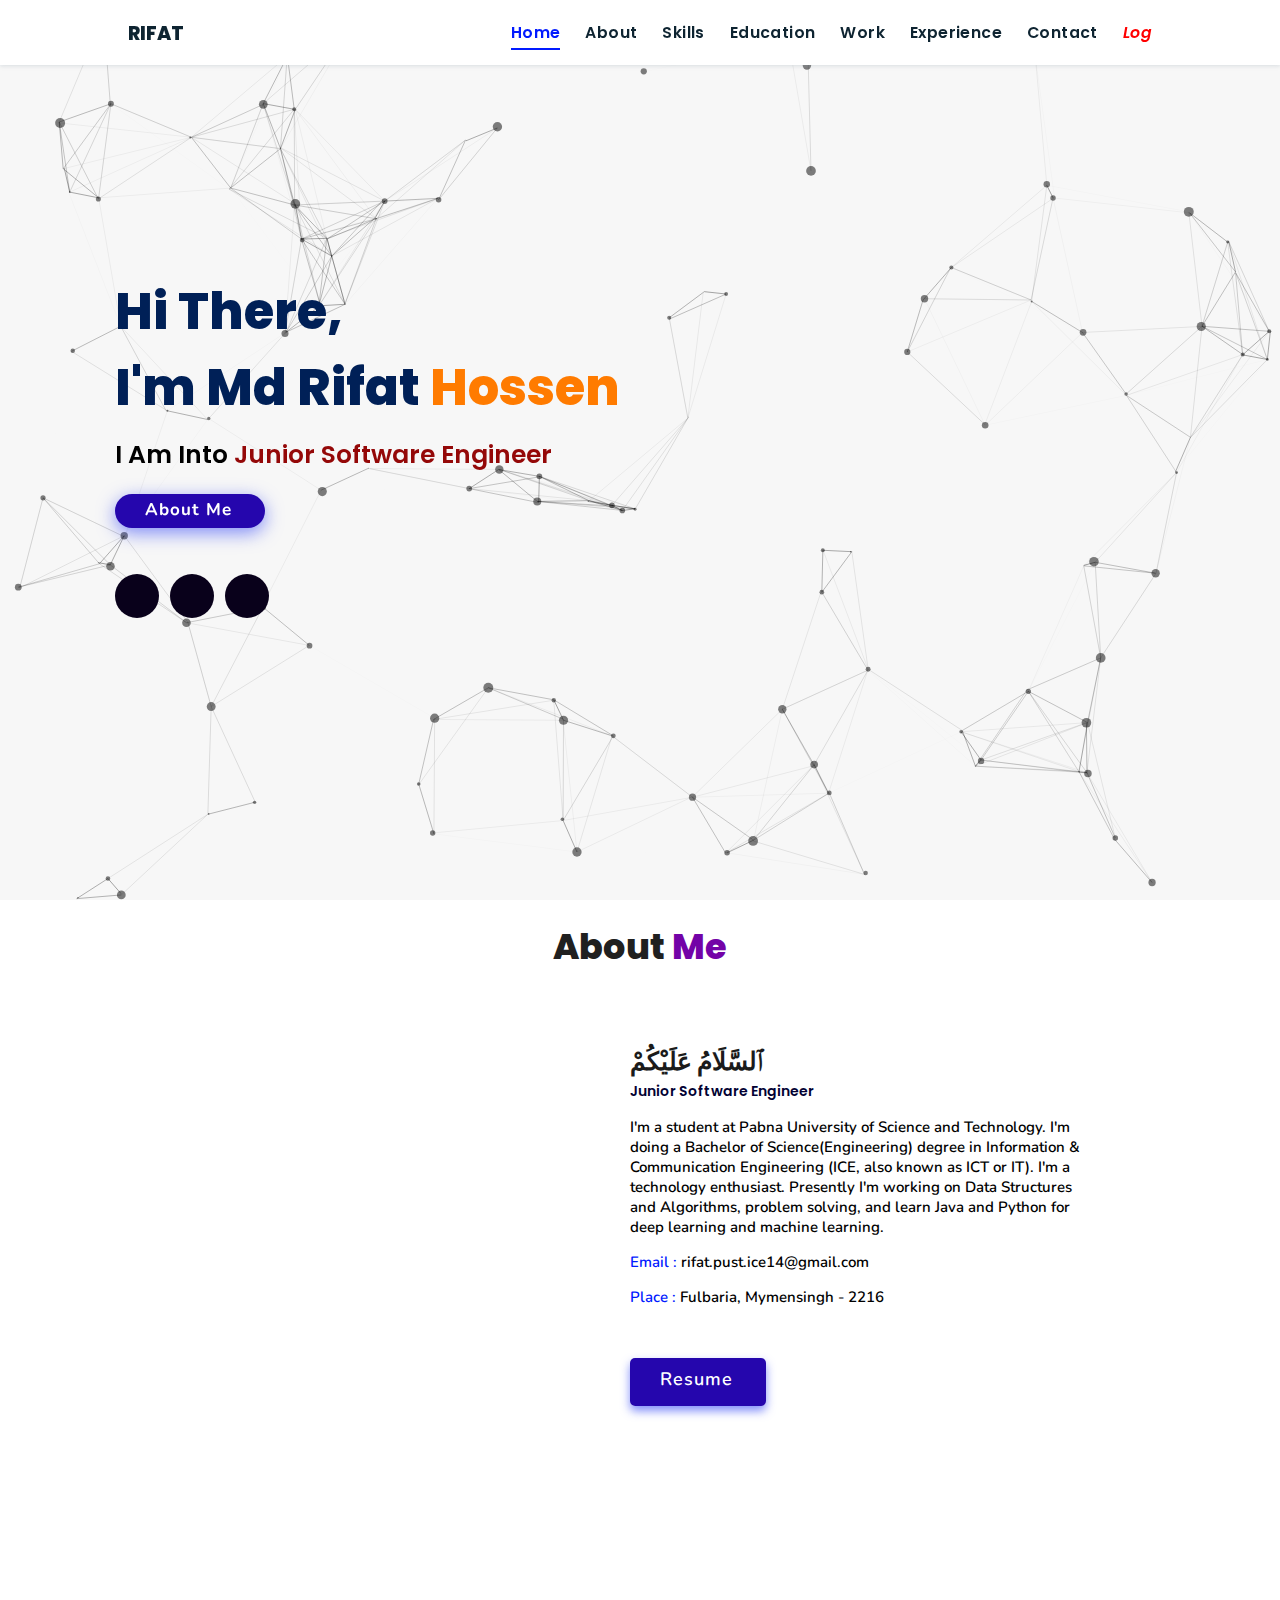
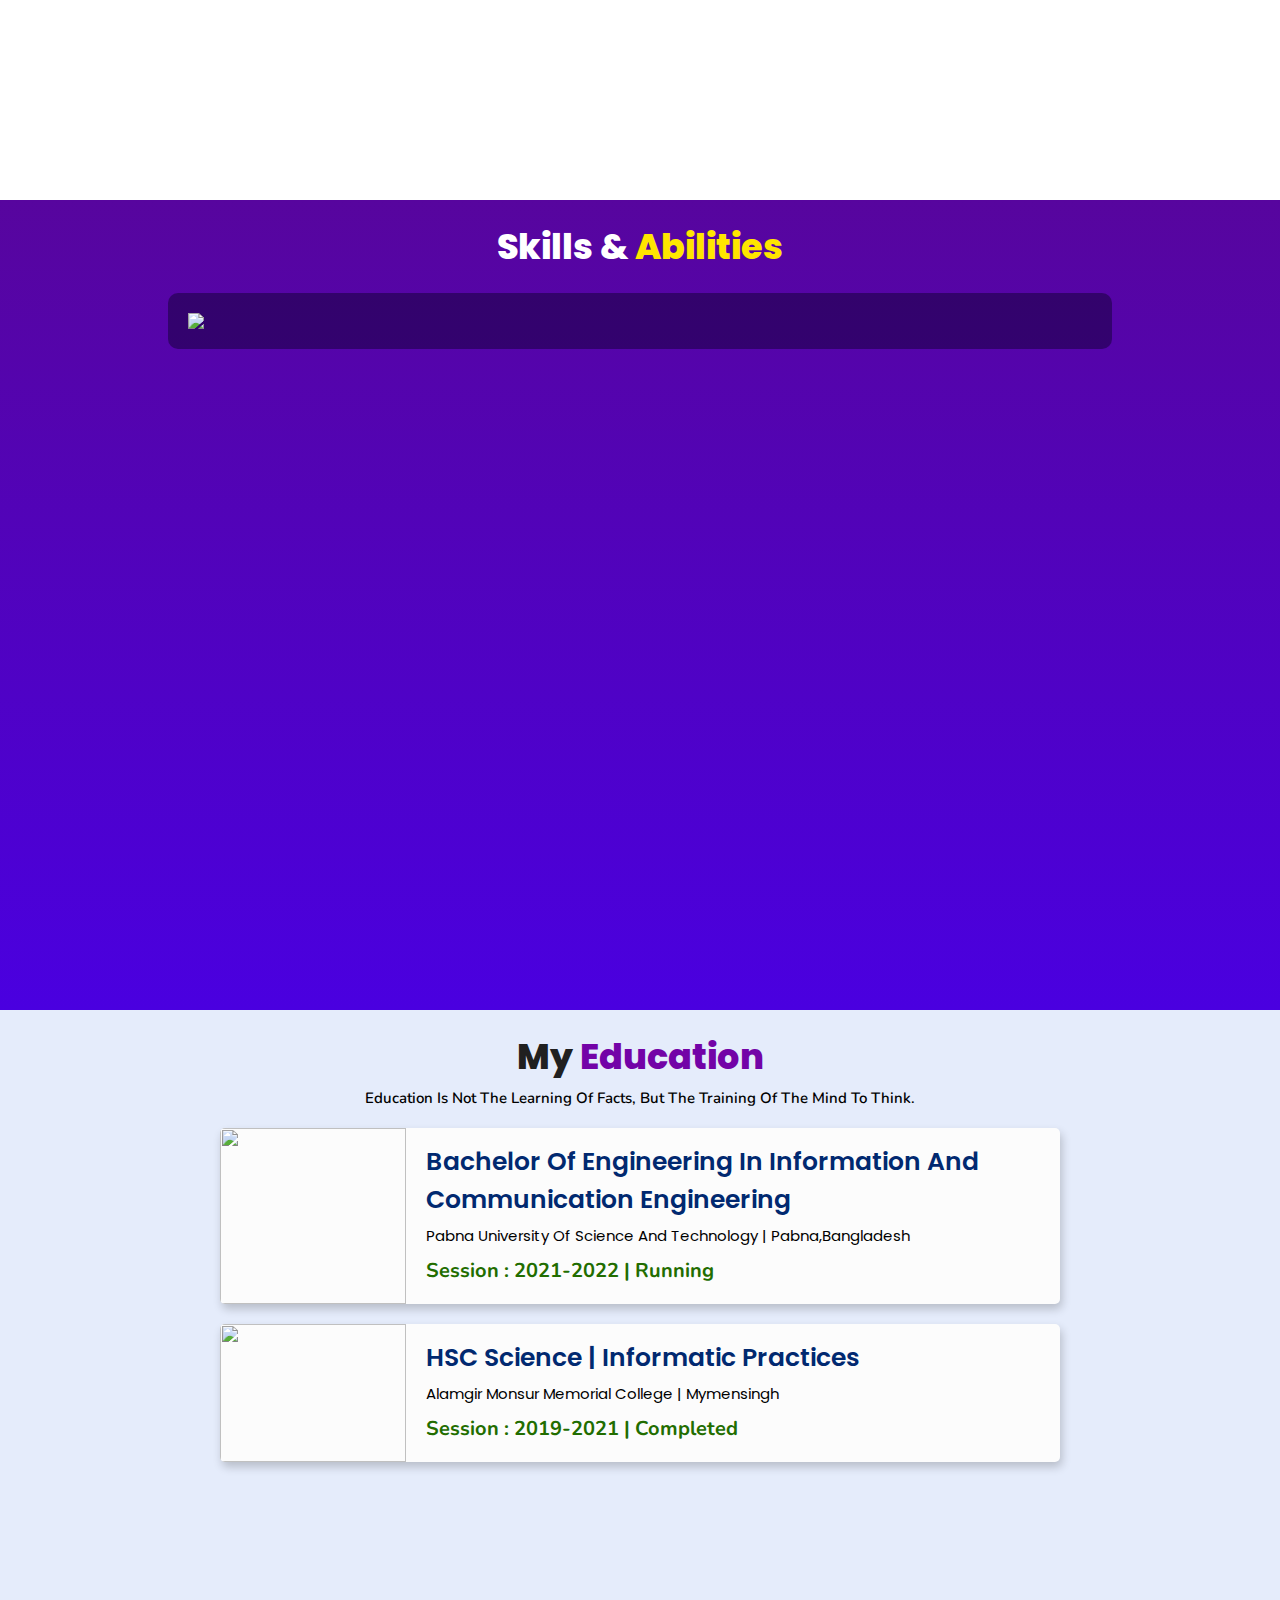
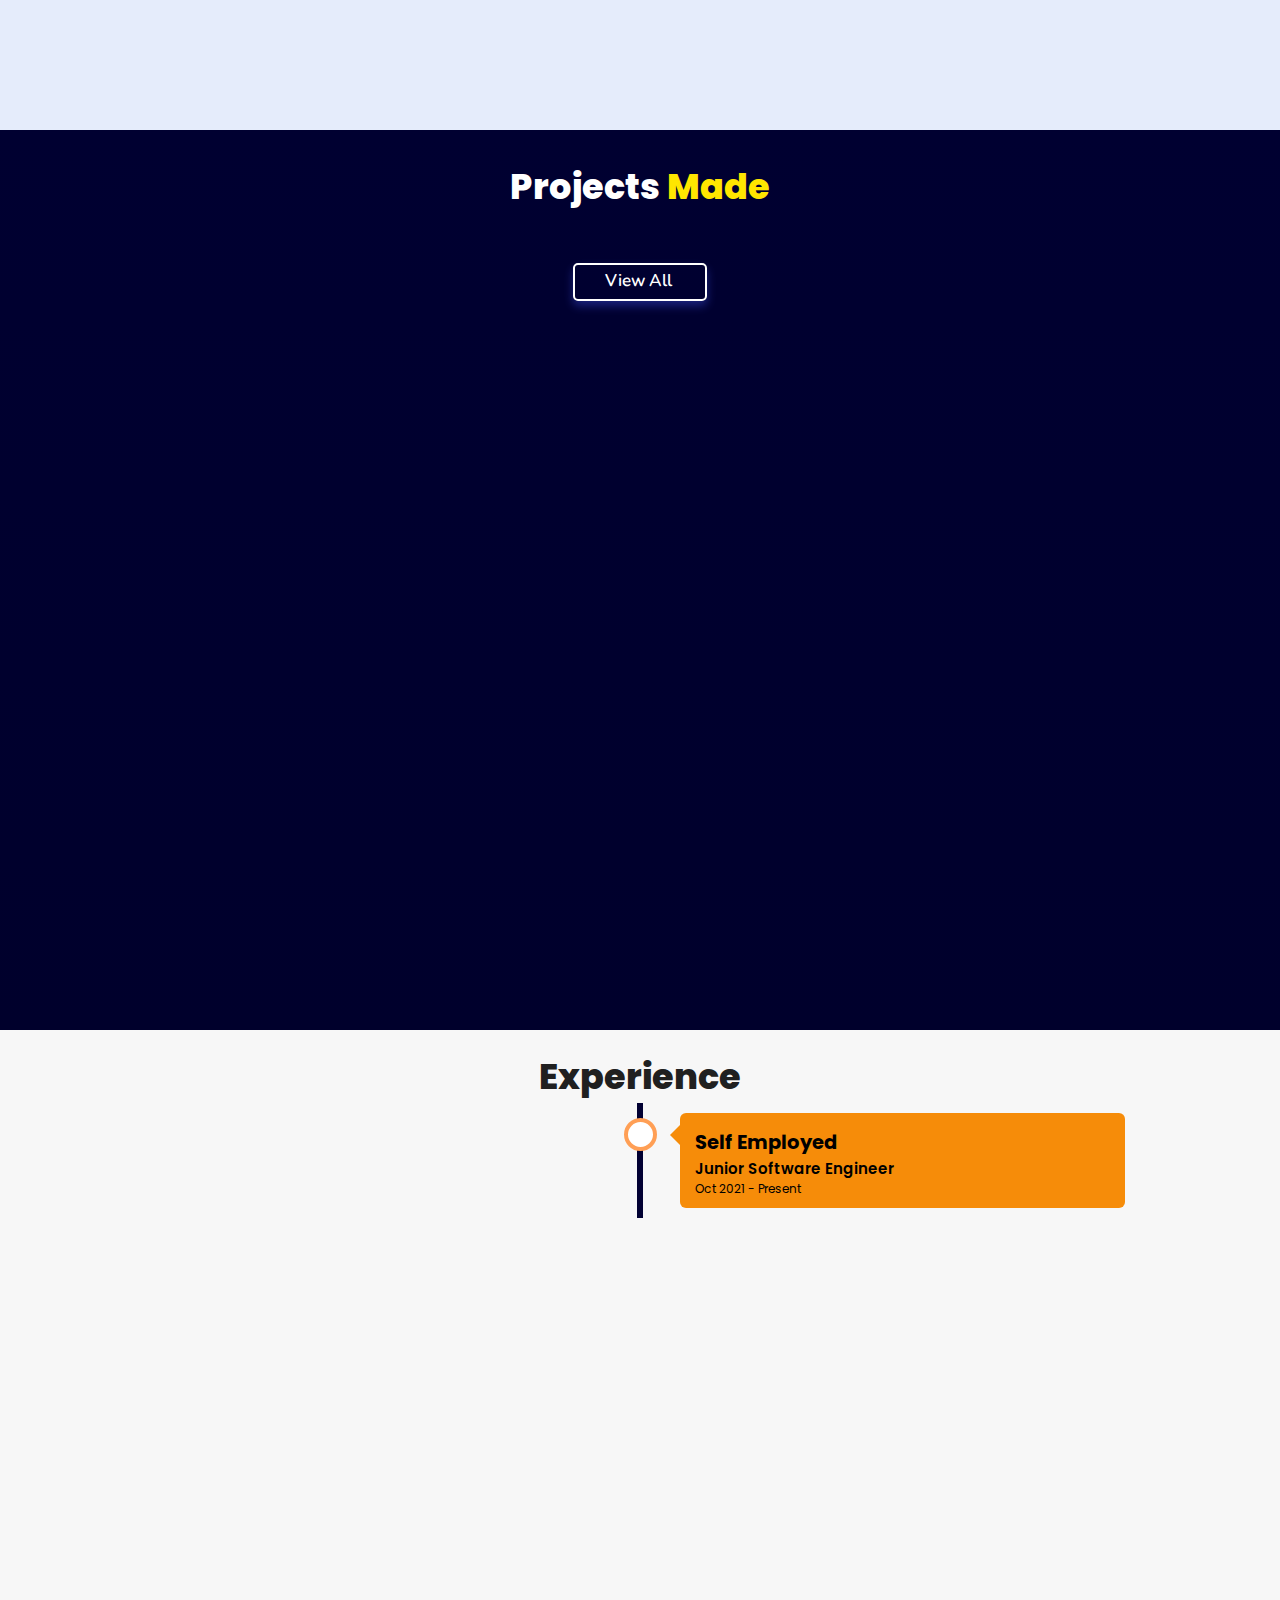
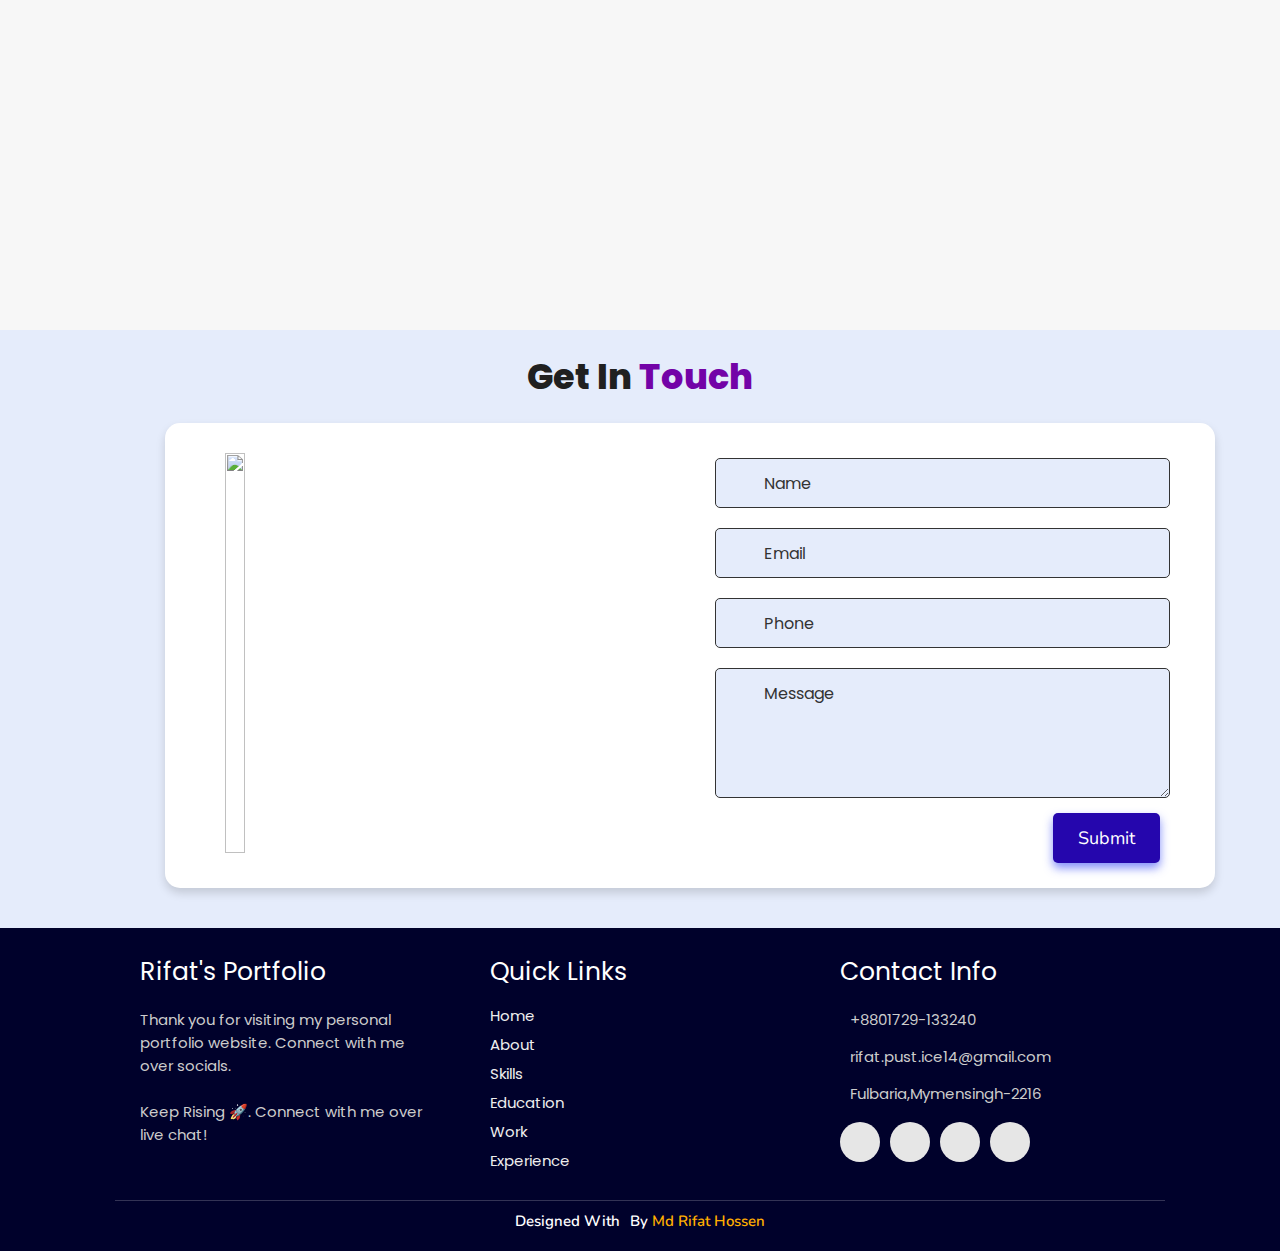
==== commit e0fcbef7: "Update index.html" ====
--- a/index.html
+++ b/index.html
@@ -368,7 +368,7 @@
       </div>
   </div>
 
-  <h1 class="credit">Designed with <i class="fa fa-heart pulse"></i> by <a href="https://www.linkedin.com/in/md-rifat-hossen-pust">Md Rifag Hossen</a></h1>
+  <h1 class="credit">Designed with <i class="fa fa-heart pulse"></i> by <a href="https://www.linkedin.com/in/md-rifat-hossen-pust">Md Rifat Hossen</a></h1>
 
 </section>
 <!-- footer section ends -->
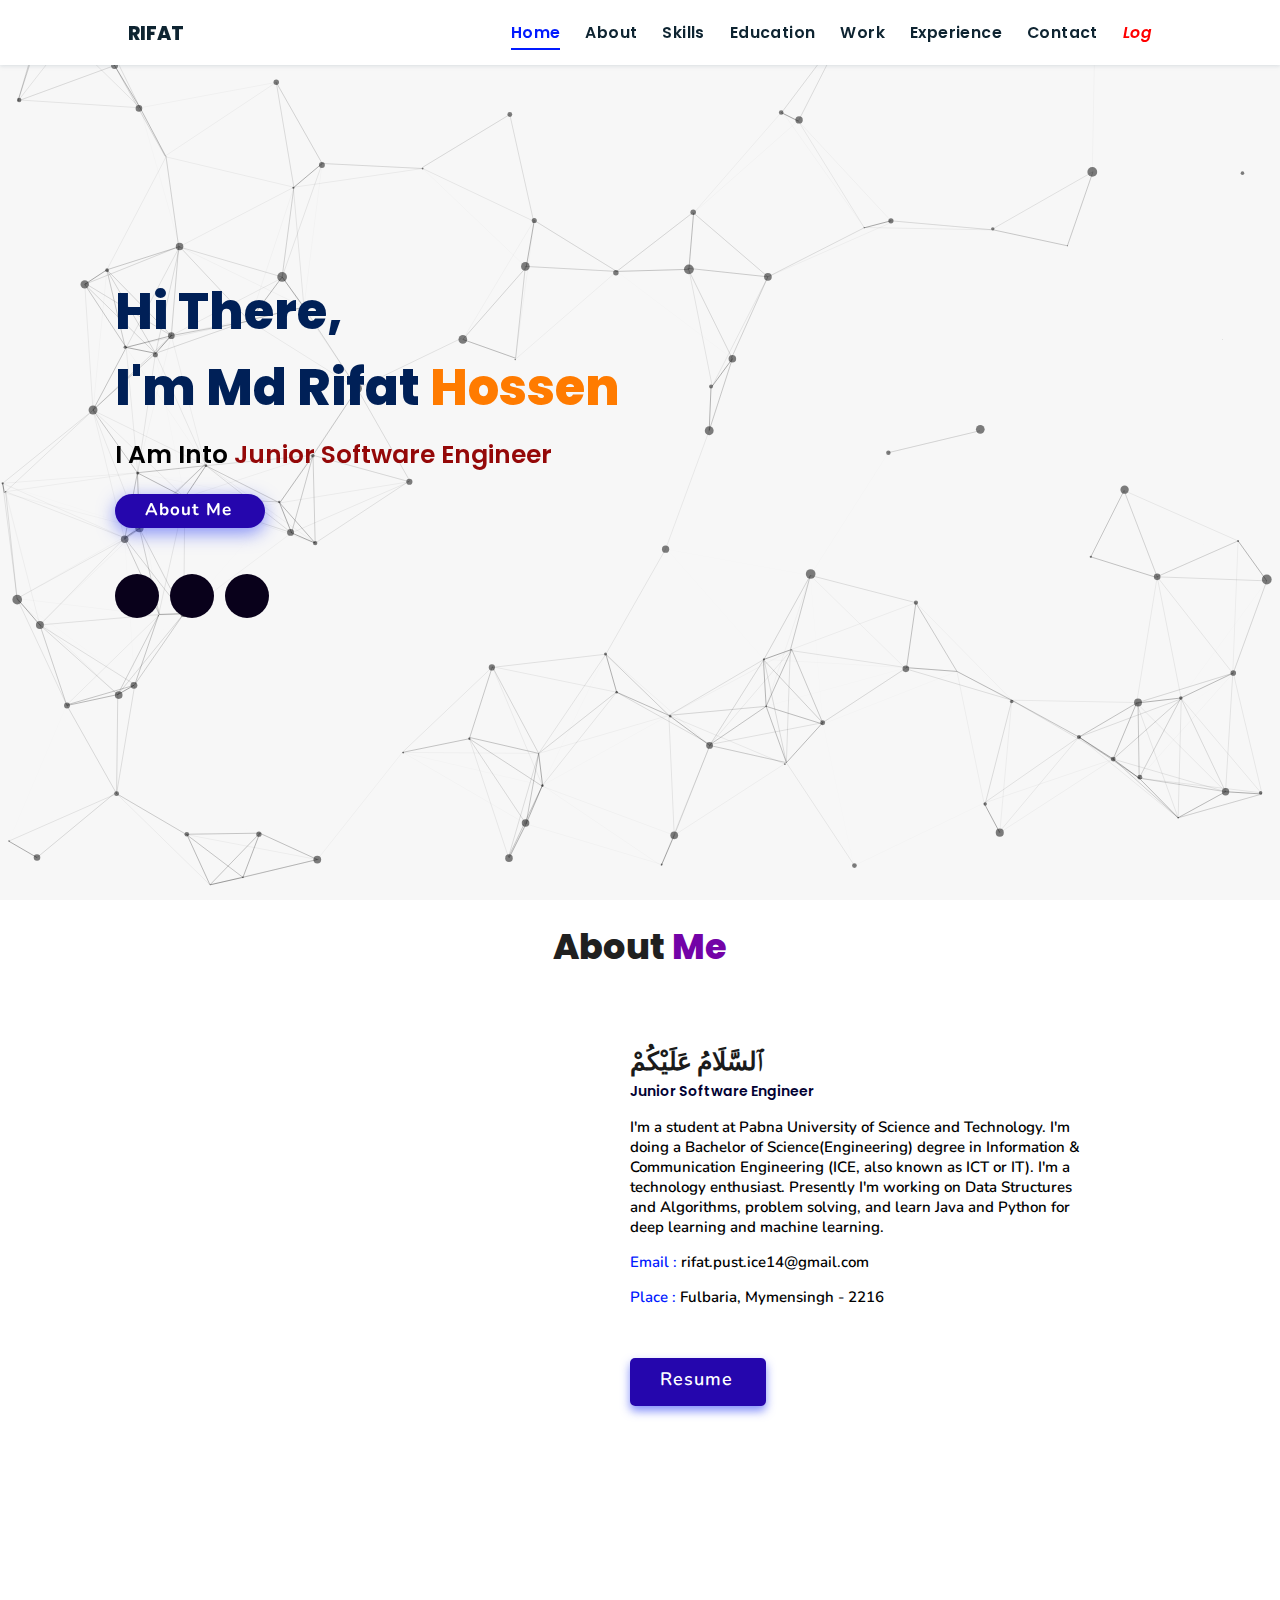
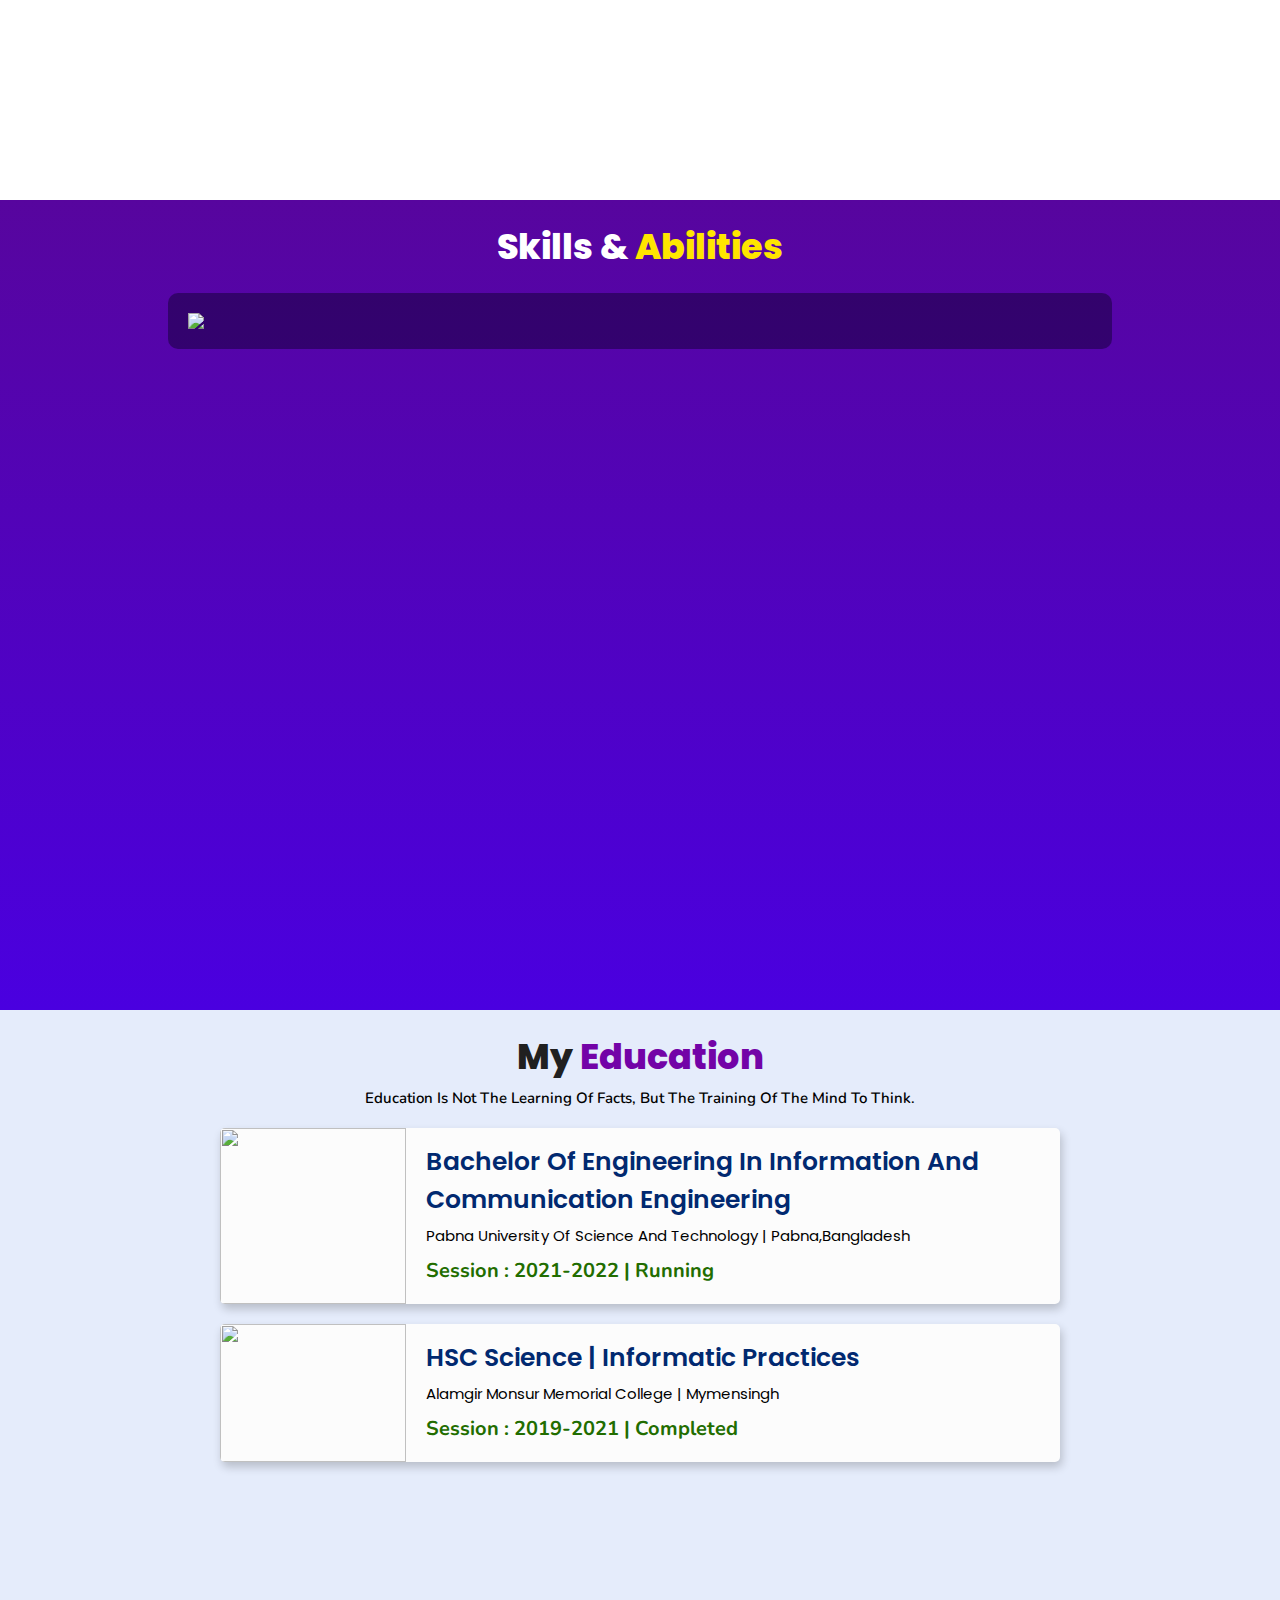
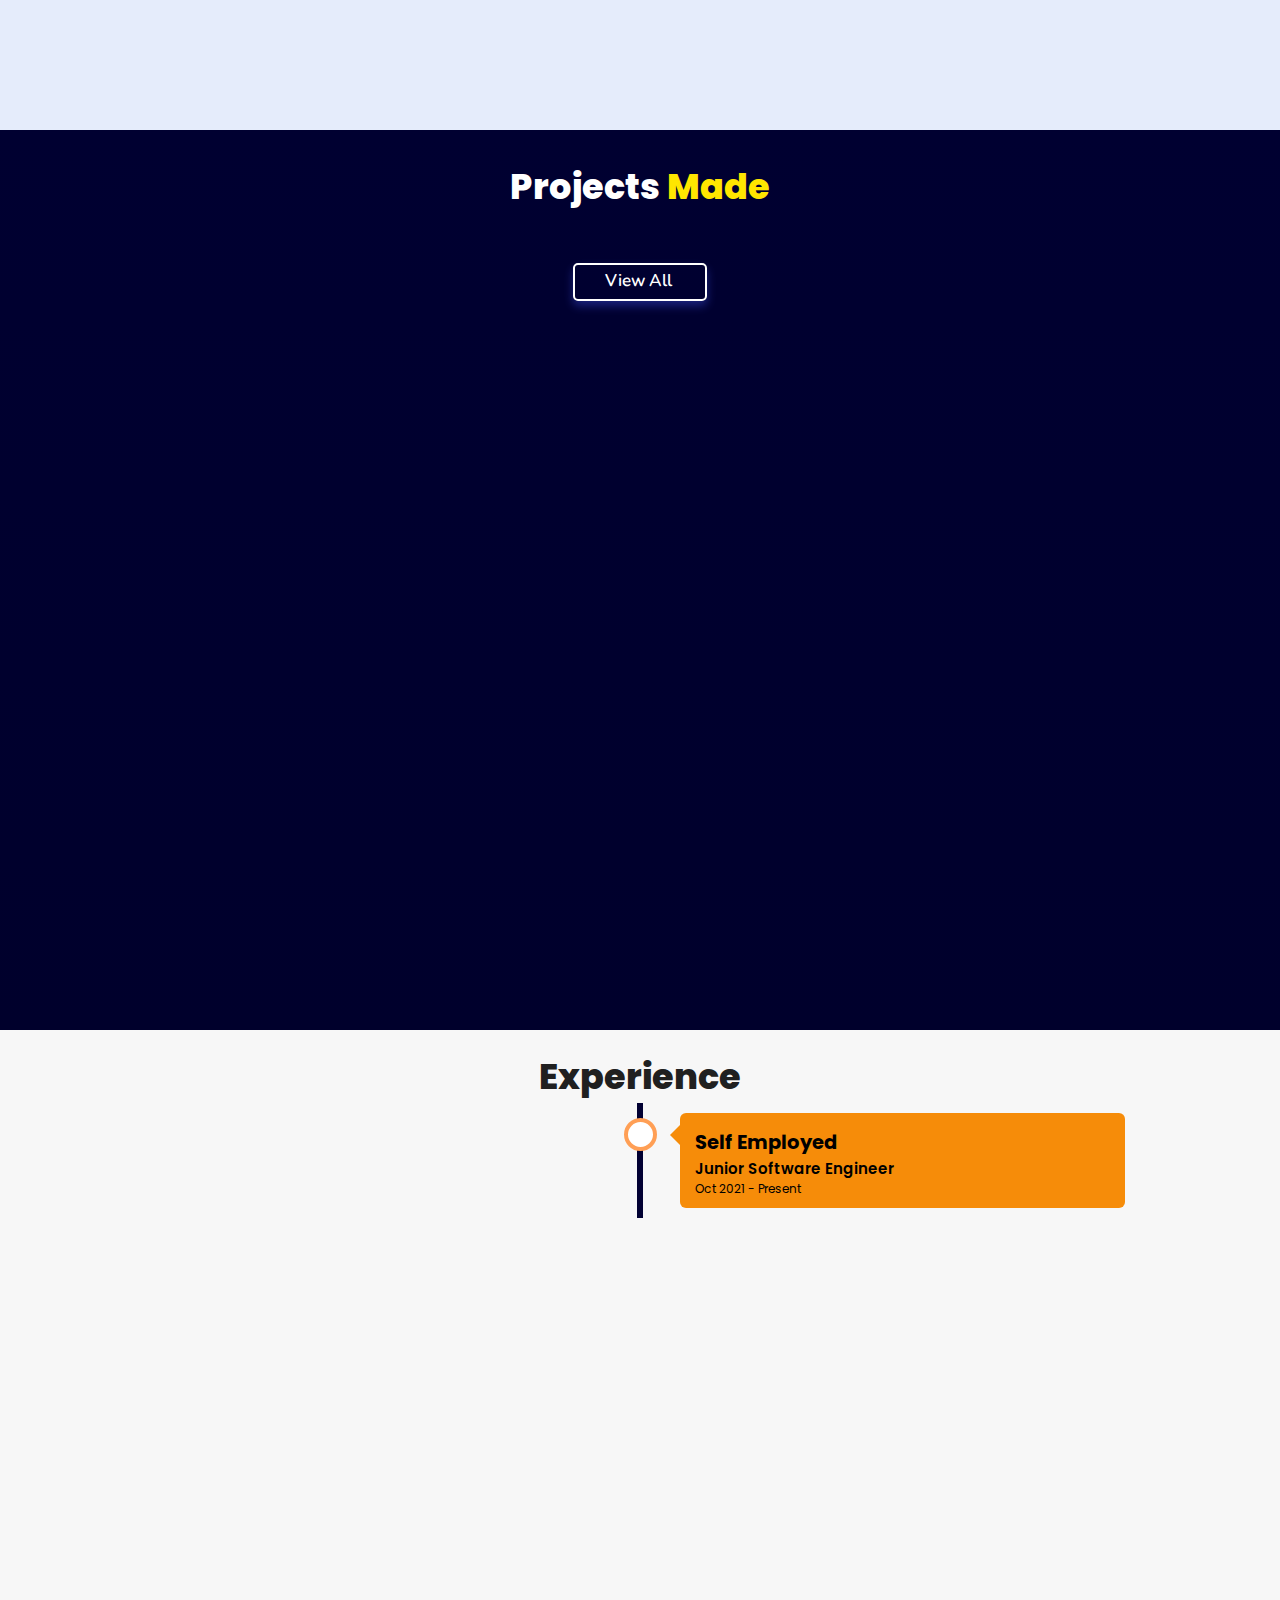
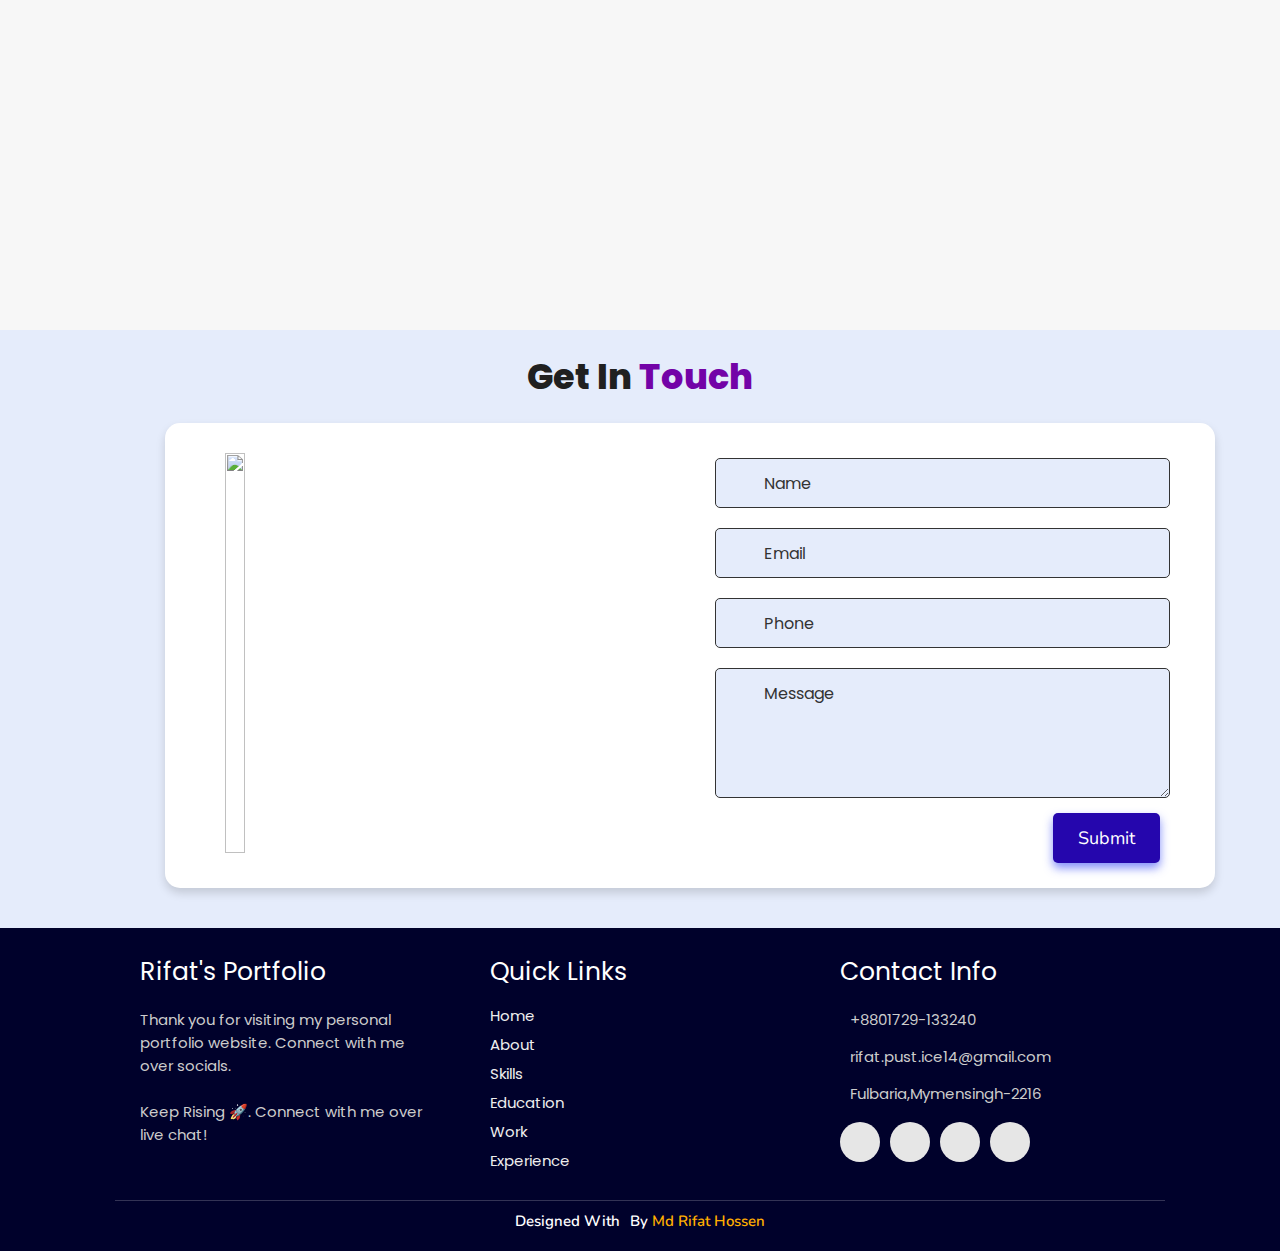
==== commit 5c854b17: "Update index.html" ====
--- a/index.html
+++ b/index.html
@@ -37,7 +37,7 @@
             <li><a href="#work">Work</a></li>
             <li><a href="#experience">Experience</a></li>
             <li><a href="#contact">Contact</a></li>
-            <li><a href="blog.html"><i class="fa-solid fa-b fa-beat fa-2xl" style="color:Red;">Log</i></a>
+            <li><a href="rifat .html"><i class="fa-solid fa-b fa-beat fa-2xl" style="color:Red;">Log</i></a>
             </ul>
         </nav>
 </header>
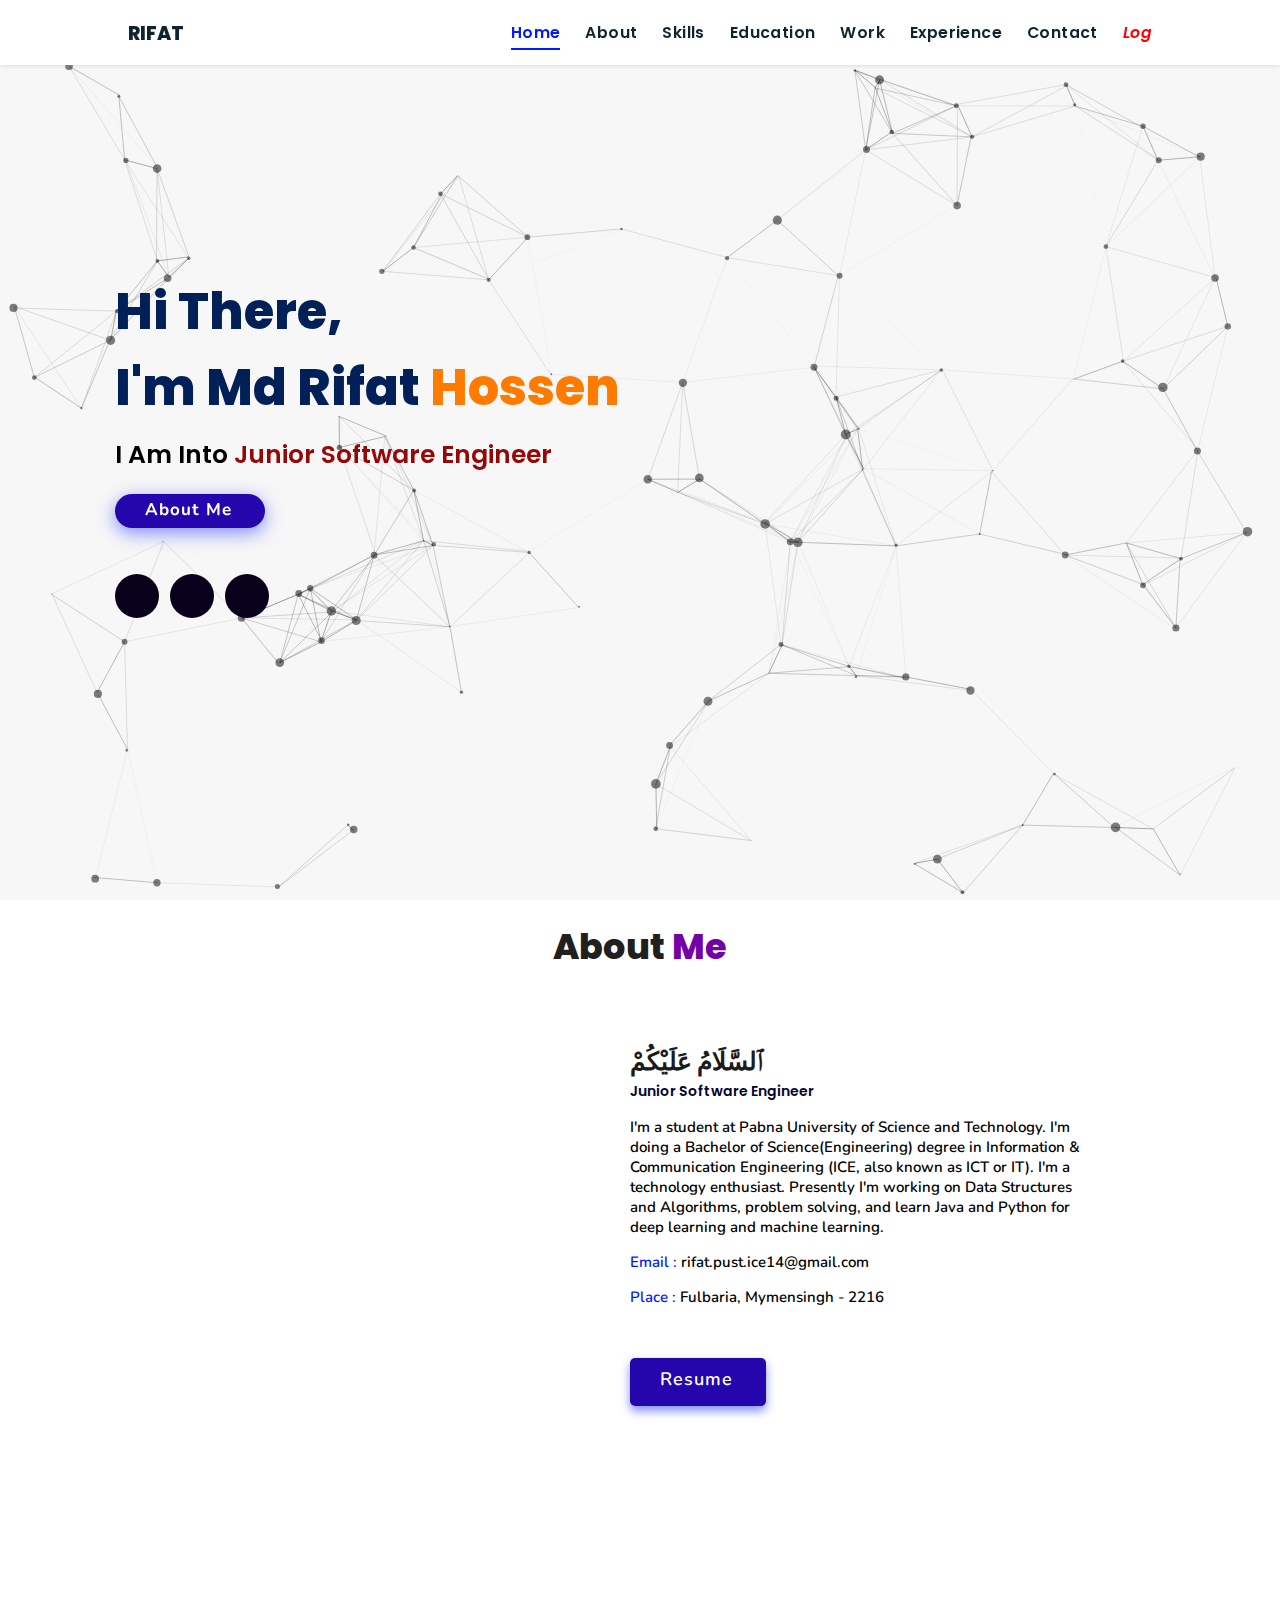
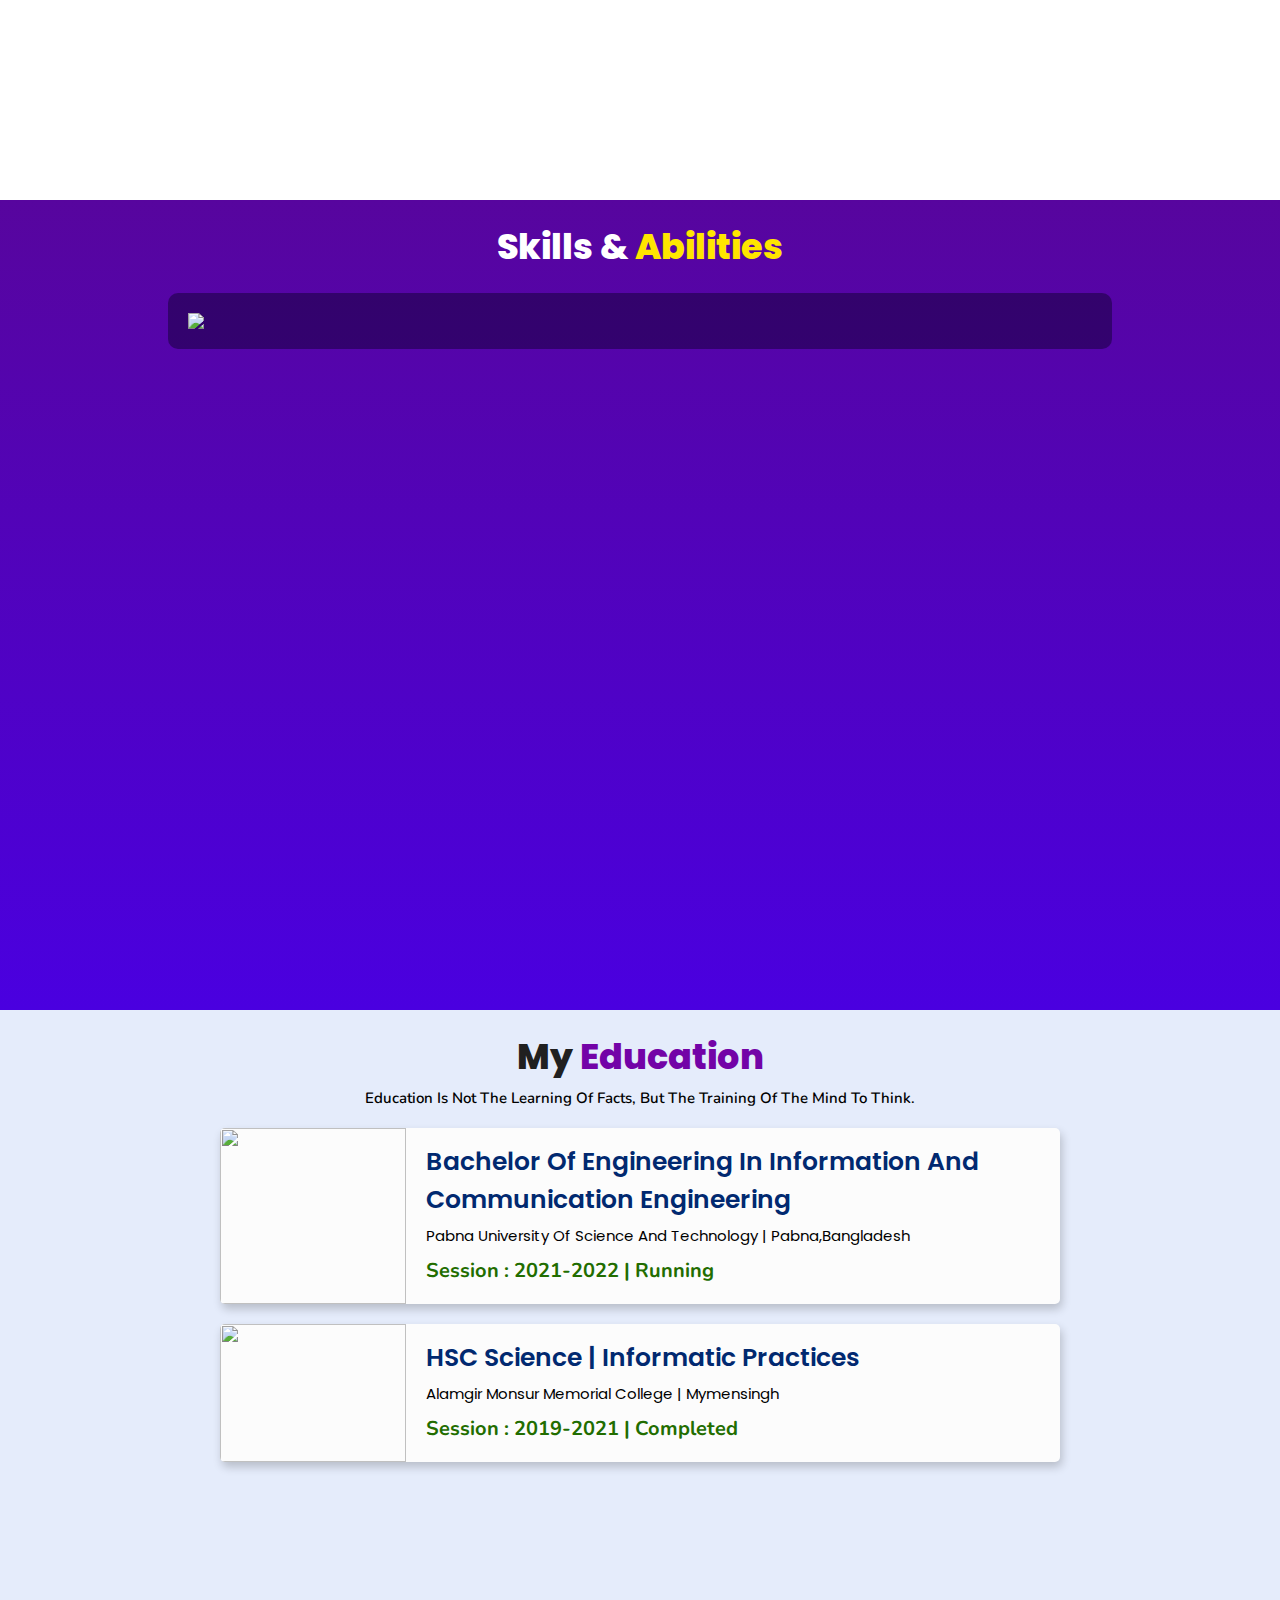
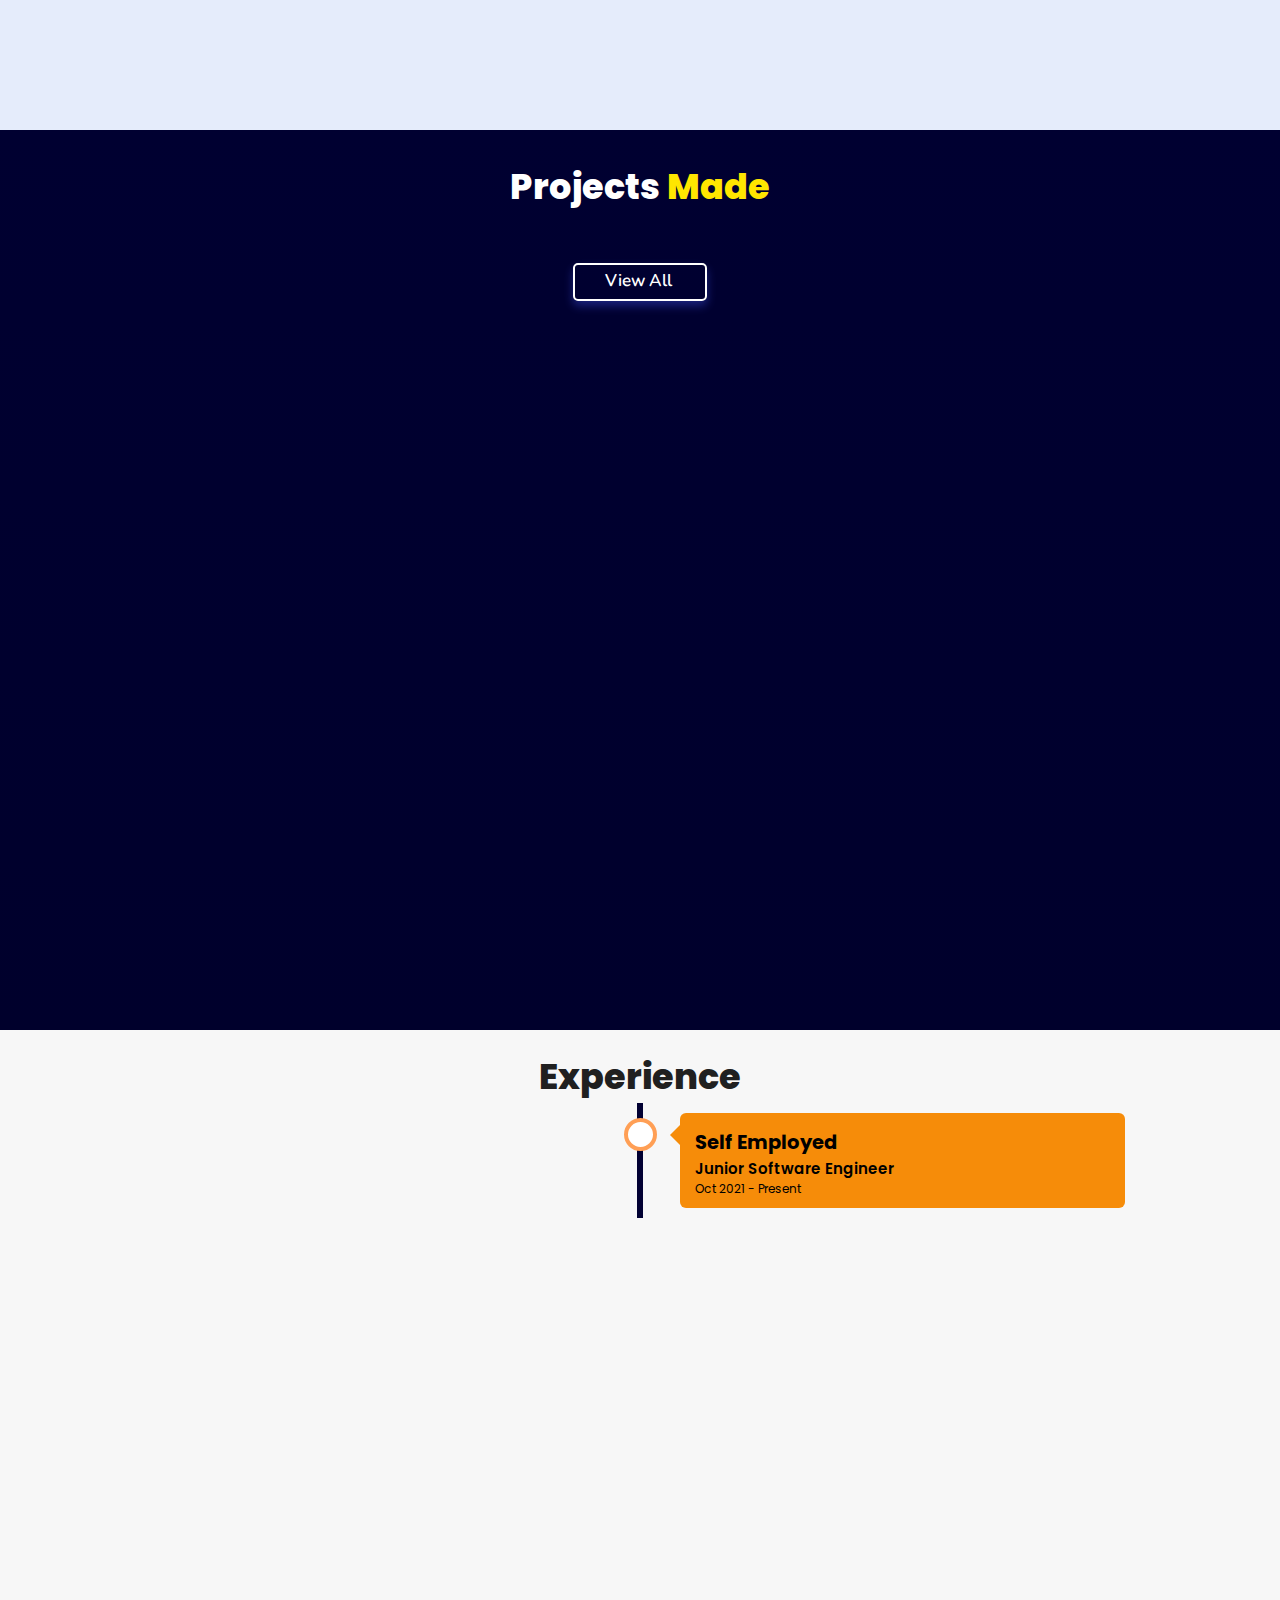
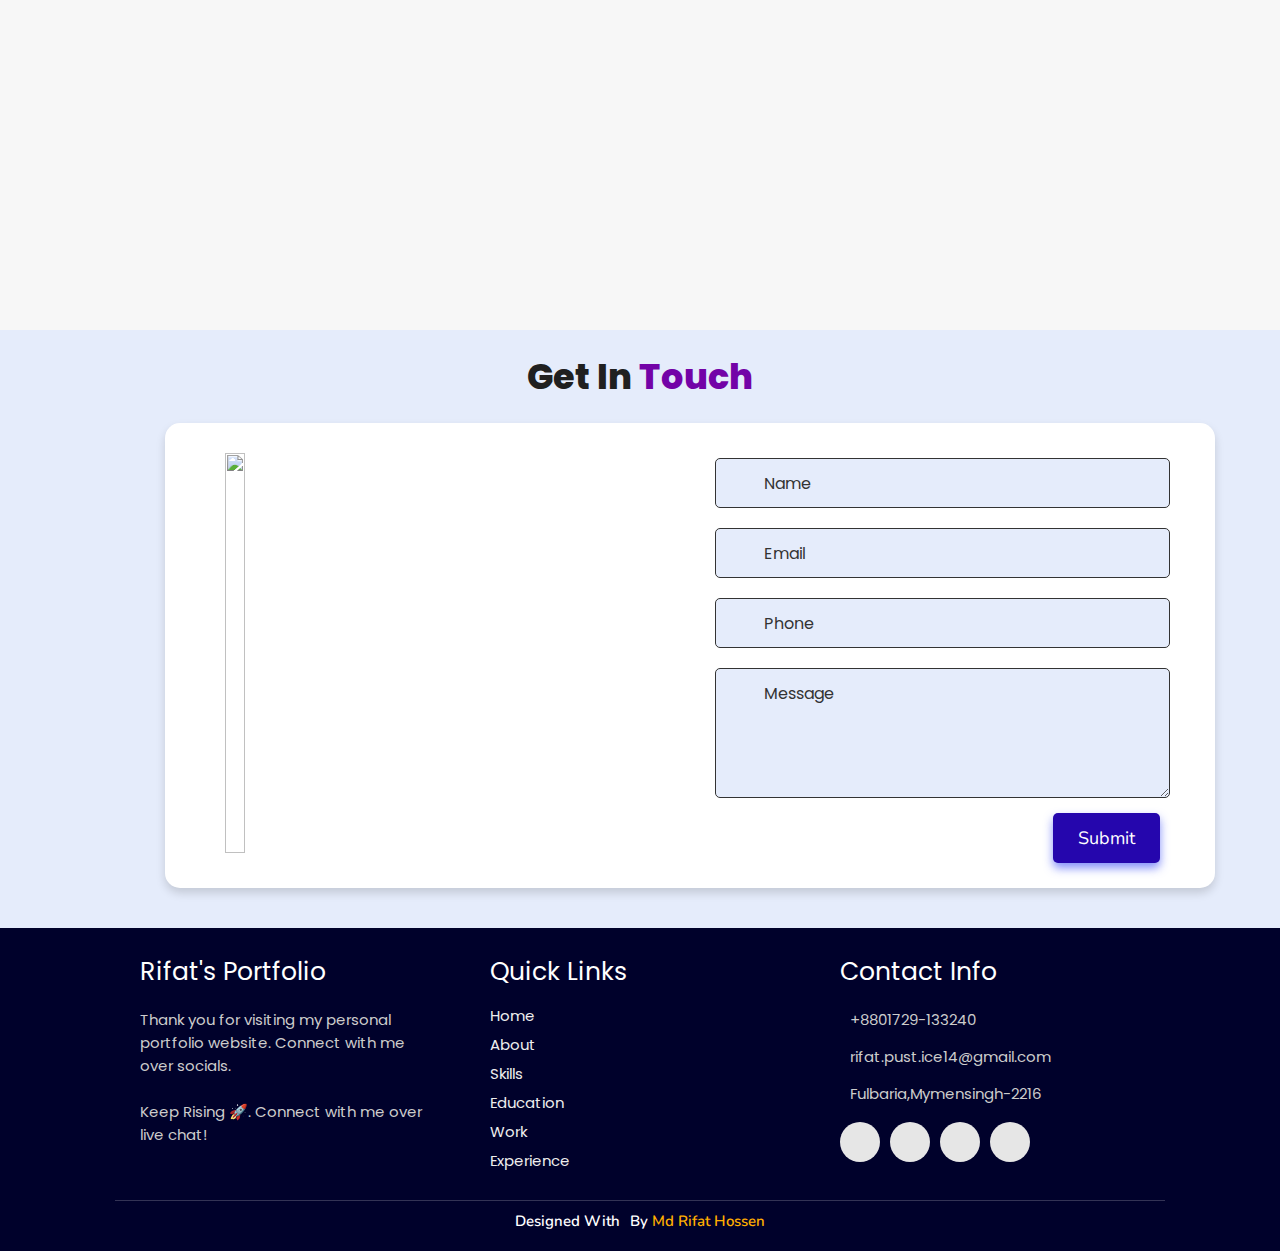
==== commit 80c6643b: "Update index.html" ====
--- a/index.html
+++ b/index.html
@@ -37,7 +37,7 @@
             <li><a href="#work">Work</a></li>
             <li><a href="#experience">Experience</a></li>
             <li><a href="#contact">Contact</a></li>
-            <li><a href="rifat .html"><i class="fa-solid fa-b fa-beat fa-2xl" style="color:Red;">Log</i></a>
+            <li><a href="blog.html"><i class="fa-solid fa-b fa-beat fa-2xl" style="color:Red;">Log</i></a>
             </ul>
         </nav>
 </header>
